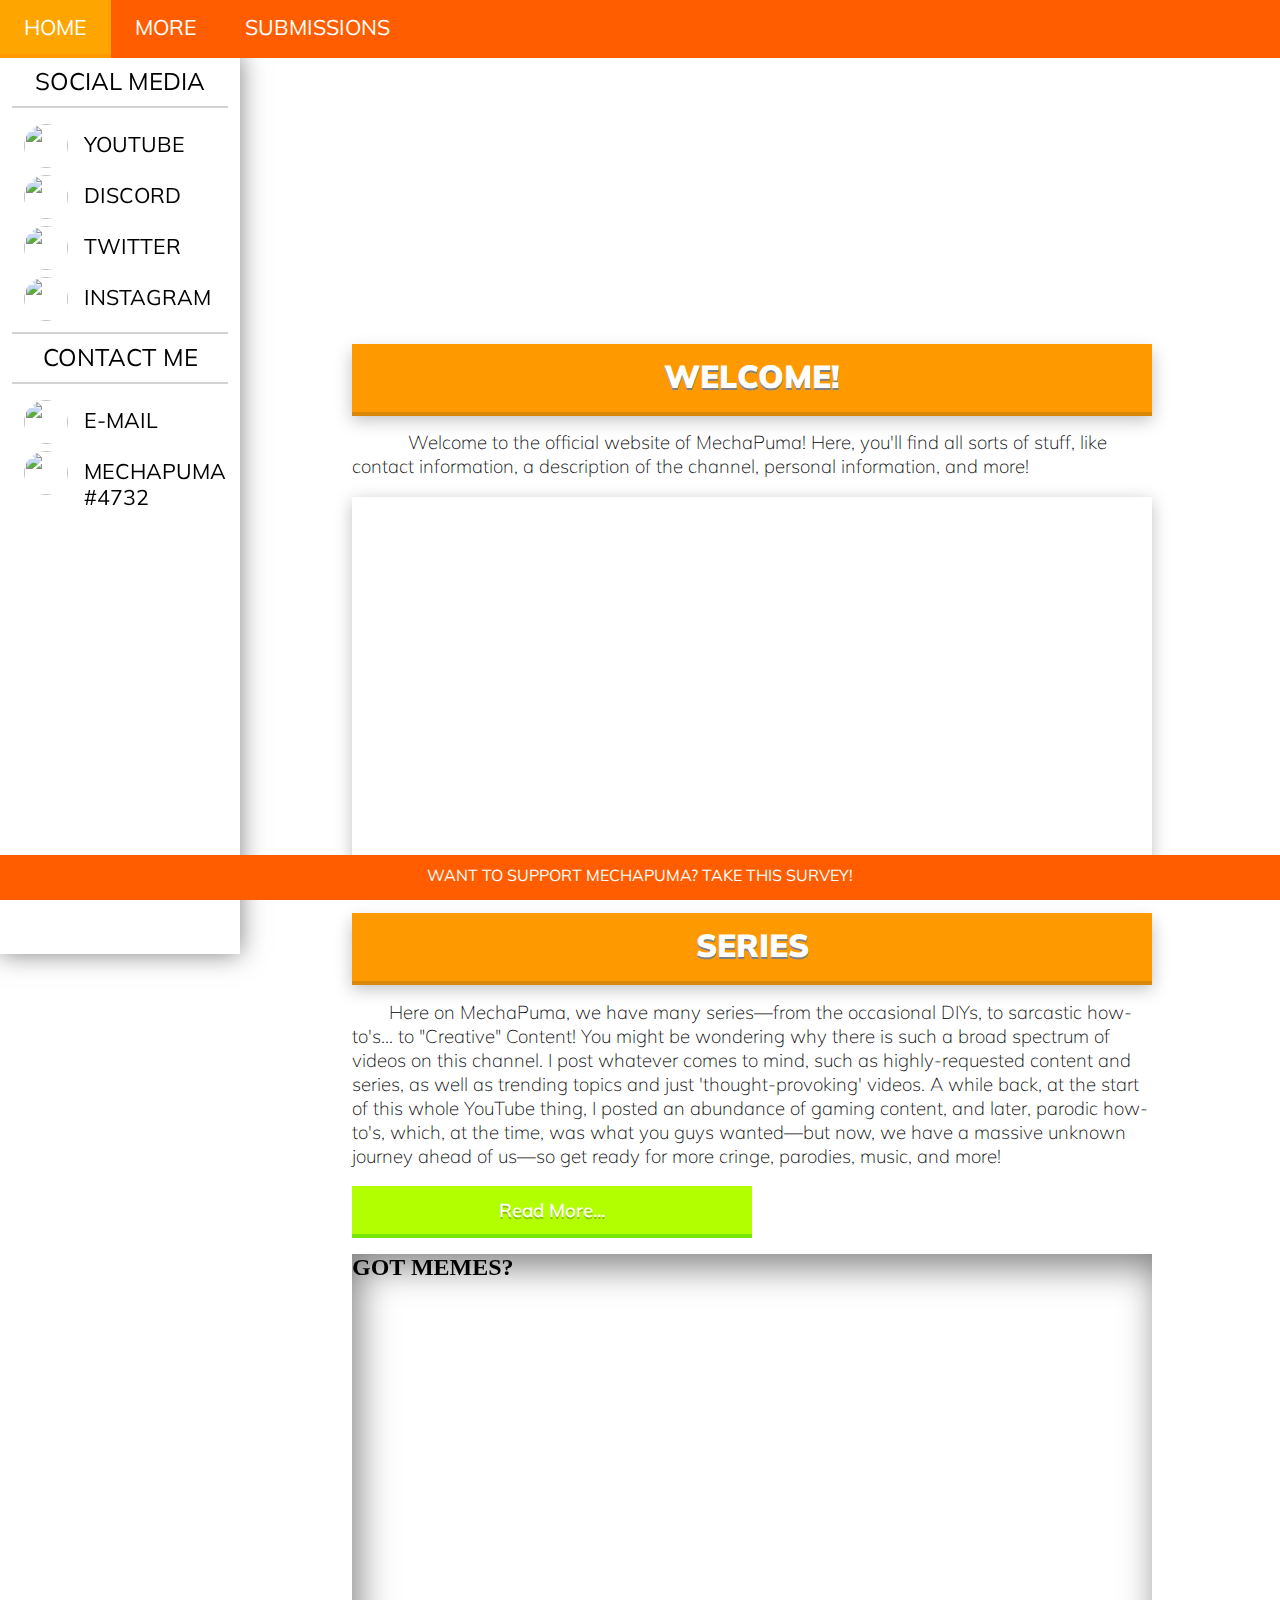
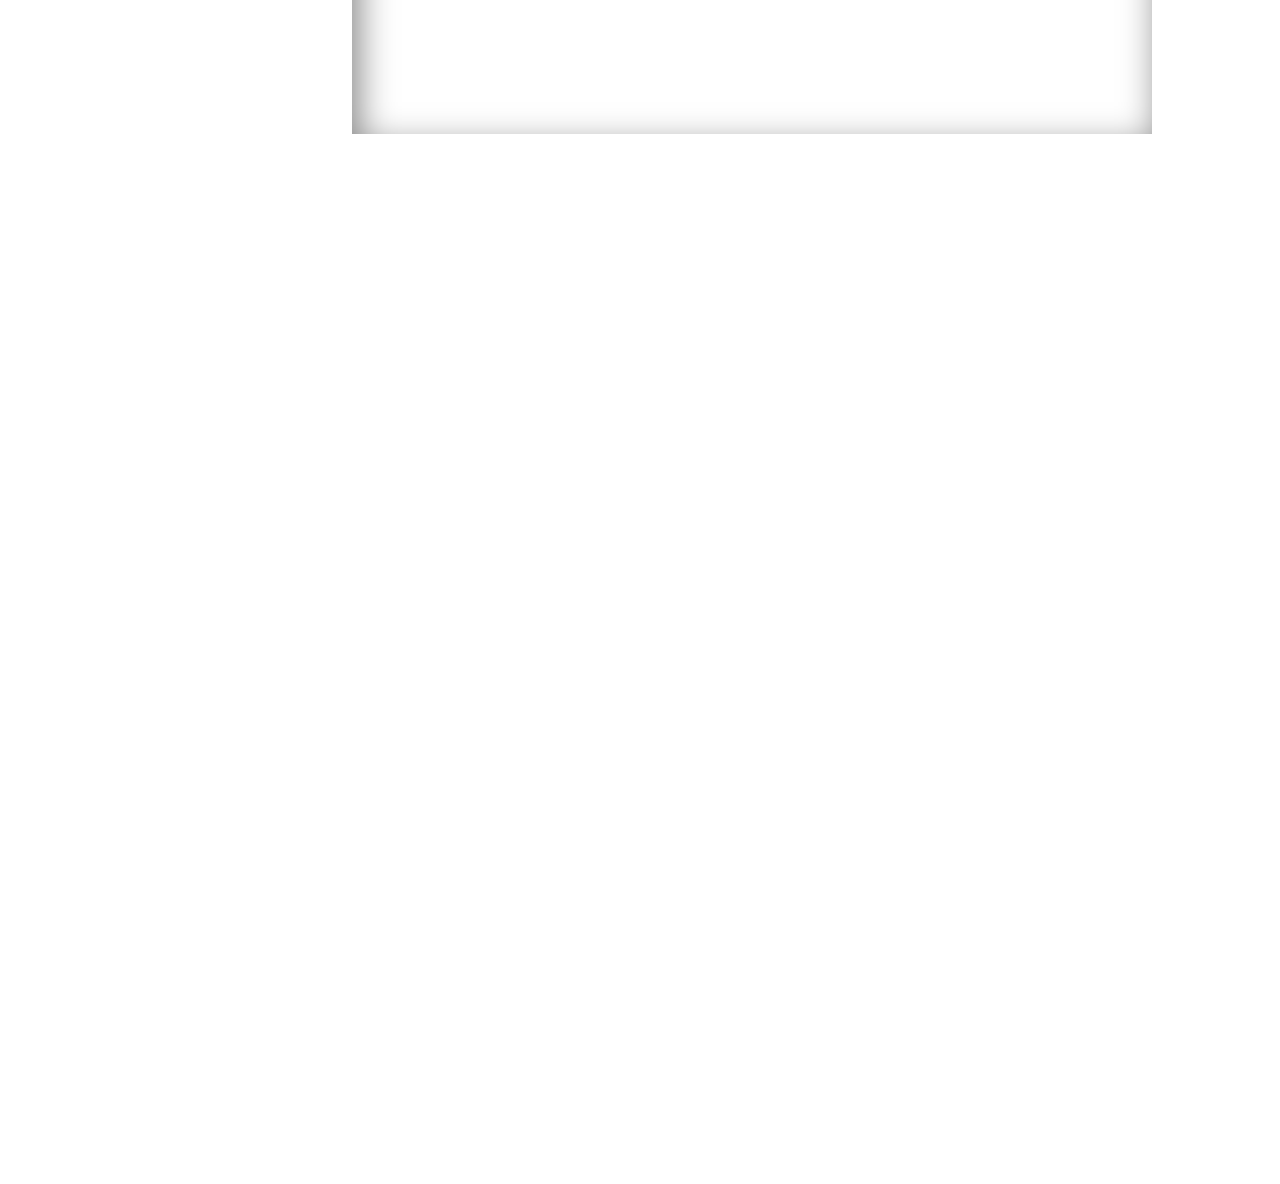
==== index.html @ 8422b4dd "Update index.html" ====
<!DOCTYPE html>
<html lang="en">
<head>
<title>MechaPuma - Welcome!</title>
    <meta charset="UTF-8">
    <meta name="description" content="I swear it's for YouTube, mom! Oh... Hey there! Welcome to the official MechaPuma website, home of an enthusiastic and spastic teenager hoping to make the world a better place by being an idiot. You most likely found this from my YouTube channel, or from my Creative Content series! No matter where you came from, welcome! I hope you enjoy your stay here on MechaPuma.">
    <meta name="keywords" content="creative content, mechapuma, meme-ify, memeify, furry cringe, brony cringe, cuphead cringe, mechapuma website, mechapuma, mechapuma cringe">
    <meta name="author" content="Steven from MechaPuma">

<link rel="shortcut icon" href="favicon.ico" type="image/x-icon">

<link rel="stylesheet" type="text/css" href="style.css">

<link href="https://fonts.googleapis.com/css?family=Roboto" rel="stylesheet">

<link href="https://fonts.googleapis.com/css?family=Helvetica" rel="stylesheet">

<link href="https://fonts.googleapis.com/css?family=Montserrat" rel="stylesheet">

<link href="https://fonts.googleapis.com/css?family=Montserrat:100,200,300,400,500,600,700,800,900" rel="stylesheet">

<link href="https://fonts.googleapis.com/css?family=Muli:200,300,400,700,800,900" rel="stylesheet">

<meta name="viewport" content="width=device-width, initial-scale=1.0">

<style>
    /* SCREEN SIZE */
    @media only screen and (min-width: 2000) {
        body {
            
        }
        .iframestyle {
            height: 35%;
            max-height: 35%;
            min-height: 35%;
        }
        p {
            font-size: 250%;
        }
        .pagetitle {
            font-size: 550%;
            height: 5%;
        }
        .menufooter {
            height: 5%;
            font-size: 200%;
        }
        h3 {
            font-size: 250%;
            margin-right: 50%;
            text-align: center;
        }
        .navbar {
            width: 100%;
            height: 7.5%;
        }
        .navbar a {
            font-size: 300%;
            padding-top: 24px;
            padding-left: 36px;
            padding-right: 36px;
        }
        .leftbar {
        }
    }
    @media only screen and (max-width: 600px) {
        .navbar, .navbar a, .navbar:hover, .navbar a:hover {display: none;}
        .pagetitle {
            font-size: 350%;
            padding-top: 14px;
            width: 100%;
            min-width: 360px;
            padding-bottom: 30px;
            margin-top: 0;
        }
        .main {
            width: 100%;
            min-width: 360px;
        }
        p {
            font-size: 150%;
        }
        .iframestyle {
            width: 100%;
            height: 35%;
            margin-bottom: 44px;
        }
        p {
            margin-right: 1em;
            margin-left: 1em;
        }
        .promotext {
            font-size: 48pt;
            padding-top: 2.5em;
            font-weight: 1000;
        }
        .promotext:hover {
            font-size: 48pt;
            padding-top: 2.5em;
            font-weight: 1000;
        }
        h3 {
            margin-right: 0;
            height: 3.25%;
            font-size: 200%;
            padding-top: 2.5%;
            padding-bottom: 2.5%;
            text-transform: uppercase;
        }
        .leftbar {
            display: none;
        }
        .menufooter {
            display: none;
        }
        .pfpimg {
            display: none;
        }
        .topbanner {
            margin-top: 0;
            width: 100%;
            min-width: 360px;
            margin-left: auto;
            background-attachment: scroll;
            background-size: 500%;
            background-attachment: fixed;
            background-clip: padding-box;
            background-position: top;
            background-repeat: no-repeat;
            background-image: url(https://image.ibb.co/kFEhVS/Mecha_Puma_Channel_Banner_Cropped.jpg) 0px -50px;
        }
    }
    
    @media only screen and (max-width: 900px) {
        .topbanner {
            margin-left: 0;
            margin-right: 0;
            width: 100%;
        }
    }
    
    @media only screen and (min-width: 900px) {
        .leftbar {
            float: left;
            width: 15%;
            min-width: 240px;
            height: 100%;
            max-height: 100%;
            position: fixed;
            background-color: white;
            box-shadow: 0px 0px 24px rgba(0,0,0,0.5);
            overflow: hidden;
            top: 0;
        }
        .iframestyle {
            width: 100%;
            height: 50%;
        }
        .topbanner {
            margin-left: 30%;
            width: 62.5%;
        }
        .main {
            margin-left: 30%;
            width: 62.5%;
        }
    }
    @media only screen and (max-width: 899.999px) {
        .pfpimg {
            display: none;
        }
    }
    @media only screen and (min-width: 1080px) {
        .main {
            margin-left: 27.5%;
        }
        .topbanner {
            margin-left: 27.5%;
        }
    }
    
</style>
<script>console.log("Hey there, guys; it's Steven frommmmm MechaPuma!")</script>
</head>

<body>
    
    <div class="navbar">
        <a href="index.html">HOME</a>
        <a href="more.html">MORE</a>
        <a href="submissions.html">SUBMISSIONS</a>
    </div>
    
    <div class="leftbar" style="top: 54px;">
        <div class="lefttitle">SOCIAL MEDIA</div>
        <a href="https://www.youtube.com/MechaPuma">
            <img src="https://image.ibb.co/iEv9Hx/You_Tube_Icon.jpg" class="pfpimgtop">
            <h2 class="pfptxt">YOUTUBE</h2>
        </a>
        <a href="https://discord.gg/dWQDquJ">
            <img src="https://image.ibb.co/dyLyAH/Discord_Icon.jpg" class="pfpimg">
            <h2 class="pfptxt">DISCORD</h2>
        </a>
        <a href="https://www.twitter.com/MechaPuma">
            <img src="https://image.ibb.co/de4Tcx/Twitter_Logo.jpg" class="pfpimg">
            <h2 class="pfptxt">TWITTER</h2>
        </a>
        <a href="https://www.instagram.com/MechaPuma">
            <img src="https://www.godik.dk/wp-content/uploads/2015/12/instagram-logo-300x300.png" class="pfpimg">
            <h2 class="pfptxt">INSTAGRAM</h2>
        </a>
        <div class="line"></div>
        <div class="lefttitle">CONTACT ME</div>
            <img src="https://image.ibb.co/kQEVjn/Mail_Icon.jpg" class="pfpimgtop">
            <a href="mailto:contact@mechapuma.com"><h2 class="pfptxt">E-MAIL</h2></a>
            <img src="https://image.ibb.co/dyLyAH/Discord_Icon.jpg" class="pfpimg">
        <h2 class="pfptxt">MECHAPUMA
            #4732</h2>
    </div>
    <div class="topbanner" style="">
    </div>
    <div class="main">
        <div class="pagetitle">WELCOME!</div>
            <p style="position: relative; color: black; z-index: 1; text-indent: 3em;">Welcome to the official website of MechaPuma! Here, you'll find all sorts of stuff, like contact information, a description of the channel, personal information, and more!</p>
            <iframe src="https://www.youtube.com/embed/ReUvaL4CeQw" class="iframestyle"></iframe>
        <div class="pagetitle">SERIES</div>
            <p style="text-indent: 2em;">Here on MechaPuma, we have many series—from the occasional DIYs, to sarcastic how-to's... to "Creative" Content! You might be wondering why there is such a broad spectrum of videos on this channel. I post whatever comes to mind, such as highly-requested content and series, as well as trending topics and just 'thought-provoking' videos. A while back, at the start of this whole YouTube thing, I posted an abundance of gaming content, and later, parodic how-to's, which, at the time, was what you guys wanted—but now, we have a massive unknown journey ahead of us—so get ready for more cringe, parodies, music, and more!</p>
            <a>
                <h3>Read More...</h3>
            </a>
        <div class="middlebanner" style="">
        <h2 class="promotext">GOT MEMES?</h2></div>
    </div>
    <footer class="menufooter">WANT TO SUPPORT MECHAPUMA? TAKE THIS SURVEY!</footer>

</body>

</html>
---- style.css ----
body {
        margin: 0px;
    }
    .pagetitle {
        transition: 1s;
        font-family: Muli, Sans-Serif;
        font-weight: 1000;
        background-color: #ff9900;
        color: white;
        font-size: 24pt;
        text-shadow: 0px 2px 0px gray;
        box-shadow: 0px 4px 0px #db870a, 0px 8px 16px rgba(0,0,0,0.25);
        display: block;
        width: 100%;
        height: 56px;
        text-align: center;
        padding-top: 12px;
        margin-left: auto;
        margin-right: auto;
        margin-top: 50px;
    }
    .pagetitle:hover {
        transition: 1s;
    }
    .navbar {
        transition: 1s;
        overflow: hidden;
        background-color: #ff5d00;
        position: fixed;
        top: 0;
        width: 100%;
        font-family: Muli, Sans-Serif;
        z-index: 5;
    }
    .navbar:hover {
        border-bottom: none;
    }

    .navbar a {
        transition: 1s;
        float: left;
        display: block;
        color: white;
        text-align: center;
        padding: 14px 24px;
        text-decoration: none;
        font-size: 16pt;
    }

    .navbar a:hover {
        background: orange;
        color: white;
        box-shadow: 0px 4px 0px #ff9900;
        margin-bottom: 4px;
        transition: 0.5s;
    }
    .topbanner {
        transition: 1s;
        width: 100%;
        height: 240px;
        position: relative;
        margin-left: auto;
        margin-right: auto;
        margin-top: 3.35em;
        background-image: url(https://image.ibb.co/kFEhVS/Mecha_Puma_Channel_Banner_Cropped.jpg);
        background-attachment: scroll;
        background-clip: padding-box;
        background-position: top center;
        background-repeat: no-repeat;
        background-size: cover;
    }
    .main {
        width: 85%;
        height: 2440px;
        background-color: transparent;
        margin-left: auto;
        margin-right: auto;
    }
    p {
        font-family: Muli, Sans-Serif;
        font-weight: 100;
        font-size: 14pt;
    }
    h3 {
        transition: 1s;
        font-family: Muli, Sans-Serif;
        font-weight: 600;
        background-color: #b2ff00;
        box-shadow: 0px 4px 0px #75e504;
        color: white;
        text-shadow: 0px 2px 0px rgba(0,0,0,0.25);
        padding: 1.5%;
        text-align: center;
        margin-right: 50%;
    }
    h3:hover {
        transition: 1s;
        box-shadow: 0px 8px 0px #75e504, 0px 8px 24px rgba(0,0,0,0.125), 0px 10px 24px rgba(360,360,360,0.5) inset;
    }
    .iframestyle {
        border: none;
        box-shadow: 0px 4px 16px rgba(0,0,0,0.25);
        display: block;
        width: 100%;
        height: 15%;
        max-width: 100%;
        max-height: 15%;
        z-index: 1;
    }
    .leftbar {
        overflow: hidden;
        margin-top: none;
        background-color: white;
        z-index: 3;
    }
    .menufooter {
        all: initial;
        display: block;
        width: 100%;
        height: 5%; 20px;
        min-height: 40px;
        overflow: hidden;
        background-color: #ff5d00;
        color: white;
        font-family: Muli, Sans-Serif;
        text-align: center;
        padding-top: 10px;
        box-sizing: border-box;
        position: fixed;
        left: 0;
        bottom: 0;
        z-index: 3;
    }
    .pfpimgtop {
        width: 44px;
        height: 44px;
        position: relative;
        border-radius: 100%;
        max-width: 44px;
        min-width: 44px;
        max-height: 44px;
        min-height: 44px;
        margin-left: 10%;
        margin-top: 7.5%;
    }
    .pfpimg {
        width: 44px;
        height: 44px;
        position: relative;
        border-radius: 100%;
        max-width: 44px;
        min-width: 44px;
        max-height: 44px;
        min-height: 44px;
        margin-left: 10%;
        margin-top: 0%;
    }
    .pfpimg:hover {
        transition: 1s;
        box-shadow: 0px 4px 4px rgba(0,0,0,0.25);
        position: static;
        border: 4px solid transparent;
        margin-left: 20px;
        margin-top: -4px;
        margin-bottom: -4px;
    }
    .pfpimgtop:hover {
        transition: 1s;
        box-shadow: 0px 4px 4px rgba(0,0,0,0.25);
        position: static;
        border: 4px solid transparent;
        margin-left: 20px;
        margin-top: 14px;
        margin-bottom: -4px;
    }
    .pfptxt {
        transition: 1s;
        font-family: Muli, Sans-Serif;
        font-weight: 400;
        position: relative;
        margin-top: -17%;
        margin-left: 35%;
        text-decoration: none;
        color: black;
        font-size: 16pt;
    }
    .pfptxt:link {
        text-decoration: none;
    }
    .pfptxt:visited {
        text-decoration: none;
    }
    .pfptxt:hover {
        transition: 1s;
        text-decoration: none;
        text-shadow: 0px 2px 4px rgba(0,0,0,0.25);
        box-shadow: -8px 0px 0px lightgray, 0px 4px 0px whitesmoke, 0px -4px 0px whitesmoke, -8px 4px 0px lightgray, -8px -4px 0px lightgray;
        background-color: whitesmoke;
        padding-left: 14px;
        margin-left: 4.4em;
    }
    .pfptxt:active {
        text-decoration: none;
    }
    .lefttitle {
        transition: 1s;
        width: 90%;
        height: 28px;
        background-color: transparent;
        margin-left: auto;
        margin-right: auto;
        text-align: center;
        font-family: Muli, Sans-Serif;
        font-size: 18pt;
        color: black;
        position: relative;
        top: 0px;
        box-shadow: 0px 2px 0px lightgray;
        padding: 12px 0px;
    }
    .lefttitle:hover {
        transition: 1s;
        width: 100%;
        box-shadow: 0px 2px 0px lightgray;
        font-size: 20pt;
        letter-spacing: 2px;
        padding-bottom: 12px;
    }
    .line {
        background-color: lightgray;
        width: 90%;
        height: 2px;
        margin-right: auto;
        margin-left: auto;
        position: relative;
        top: 4px;
    }
    a:link {
        text-decoration: none;
    }
    a:visited {
        text-decoration: none;
    }
    a:hover {
        text-decoration: none;
    }
    a:active {
        text-decoration: none;
    }
    .middlebanner {
        transition: 5s;
        width: 100%;
        height: 480px;
        background-position: center center;
        background-image: url(https://image.ibb.co/ic3kyc/youtube_pattern.png);
        background-size: cover;
        filter: blur(0px);
        margin-left: auto;
        margin-right: auto;
        background-attachment: fixed;
        box-shadow: 6px 12px 36px rgba(0,0,0,0.5) inset;
    }
    .middlebanner:hover {
        transition: 5s;
        filter: blur(0px) contrast(125%) hue-rotate(360deg);
    }
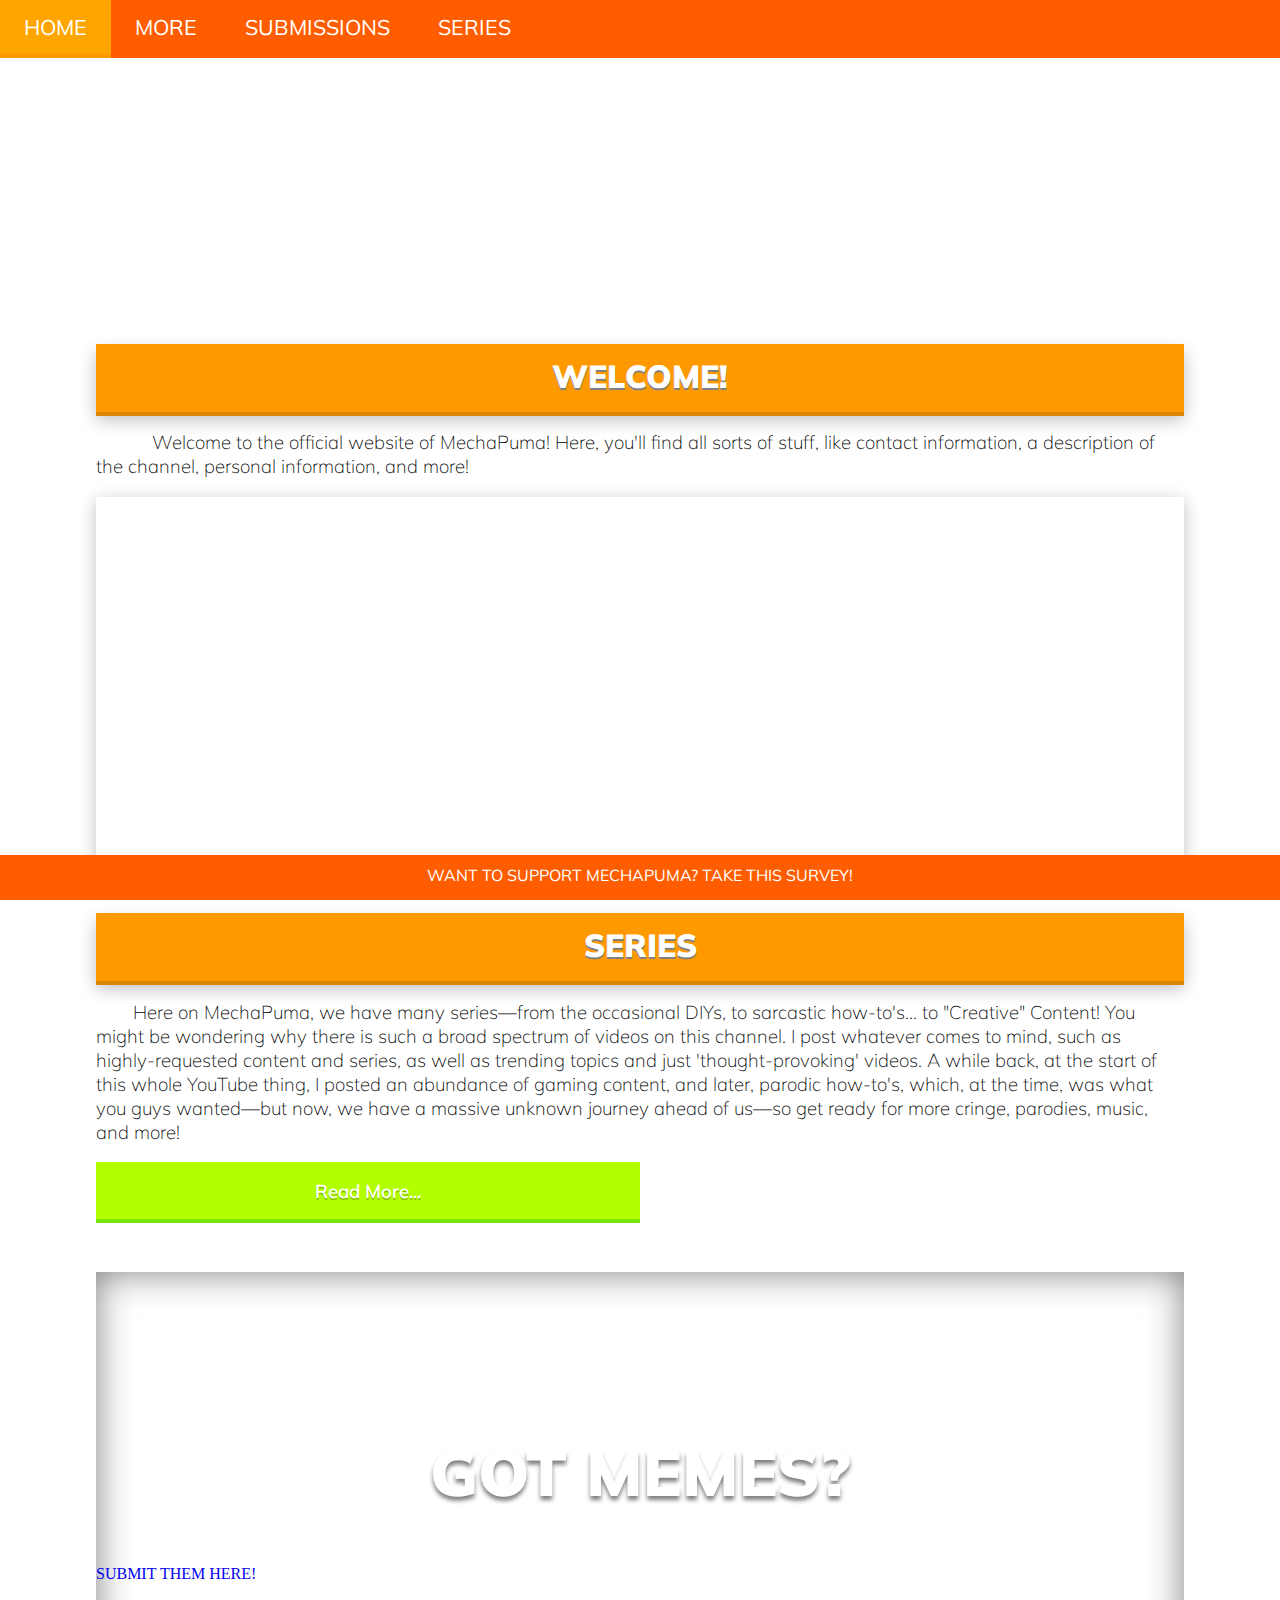
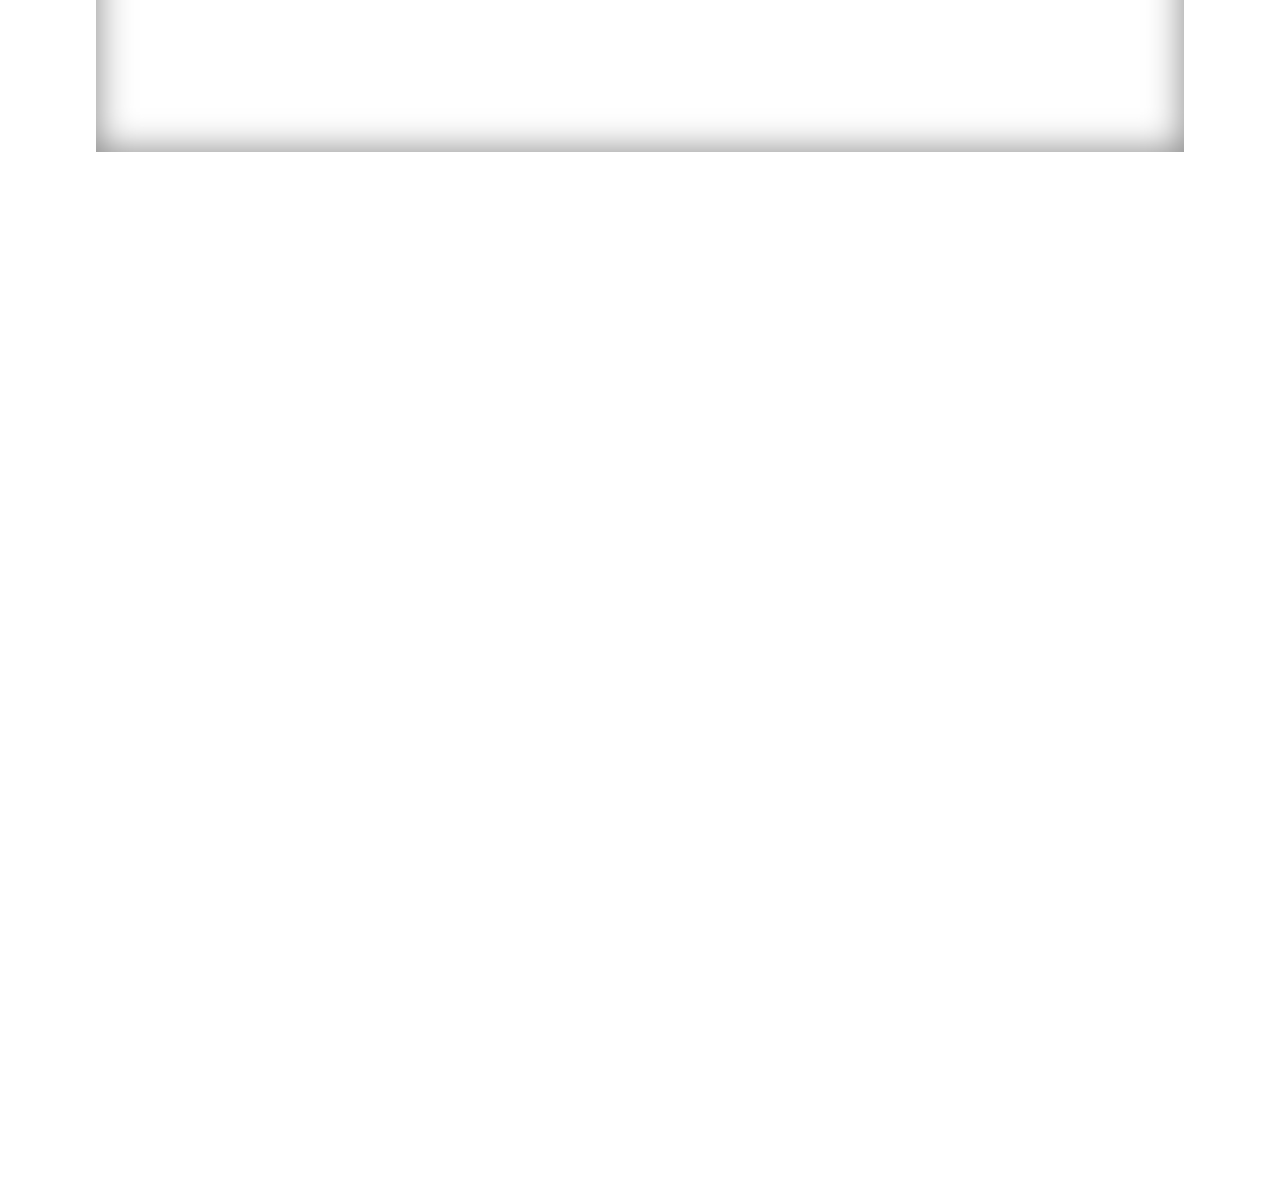
==== commit e278deb7: "Update index.html" ====
--- a/index.html
+++ b/index.html
@@ -24,171 +24,17 @@
 <meta name="viewport" content="width=device-width, initial-scale=1.0">
 
 <style>
-    /* SCREEN SIZE */
-    @media only screen and (min-width: 2000) {
-        body {
-            
-        }
-        .iframestyle {
-            height: 35%;
-            max-height: 35%;
-            min-height: 35%;
-        }
-        p {
-            font-size: 250%;
-        }
-        .pagetitle {
-            font-size: 550%;
-            height: 5%;
-        }
-        .menufooter {
-            height: 5%;
-            font-size: 200%;
-        }
-        h3 {
-            font-size: 250%;
-            margin-right: 50%;
-            text-align: center;
-        }
-        .navbar {
-            width: 100%;
-            height: 7.5%;
-        }
-        .navbar a {
-            font-size: 300%;
-            padding-top: 24px;
-            padding-left: 36px;
-            padding-right: 36px;
-        }
-        .leftbar {
-        }
-    }
-    @media only screen and (max-width: 600px) {
-        .navbar, .navbar a, .navbar:hover, .navbar a:hover {display: none;}
-        .pagetitle {
-            font-size: 350%;
-            padding-top: 14px;
-            width: 100%;
-            min-width: 360px;
-            padding-bottom: 30px;
-            margin-top: 0;
-        }
-        .main {
-            width: 100%;
-            min-width: 360px;
-        }
-        p {
-            font-size: 150%;
-        }
-        .iframestyle {
-            width: 100%;
-            height: 35%;
-            margin-bottom: 44px;
-        }
-        p {
-            margin-right: 1em;
-            margin-left: 1em;
-        }
-        .promotext {
-            font-size: 48pt;
-            padding-top: 2.5em;
-            font-weight: 1000;
-        }
-        .promotext:hover {
-            font-size: 48pt;
-            padding-top: 2.5em;
-            font-weight: 1000;
-        }
-        h3 {
-            margin-right: 0;
-            height: 3.25%;
-            font-size: 200%;
-            padding-top: 2.5%;
-            padding-bottom: 2.5%;
-            text-transform: uppercase;
-        }
-        .leftbar {
-            display: none;
-        }
-        .menufooter {
-            display: none;
-        }
-        .pfpimg {
-            display: none;
-        }
-        .topbanner {
-            margin-top: 0;
-            width: 100%;
-            min-width: 360px;
-            margin-left: auto;
-            background-attachment: scroll;
-            background-size: 500%;
-            background-attachment: fixed;
-            background-clip: padding-box;
-            background-position: top;
-            background-repeat: no-repeat;
-            background-image: url(https://image.ibb.co/kFEhVS/Mecha_Puma_Channel_Banner_Cropped.jpg) 0px -50px;
-        }
-    }
-    
-    @media only screen and (max-width: 900px) {
-        .topbanner {
-            margin-left: 0;
-            margin-right: 0;
-            width: 100%;
-        }
-    }
-    
-    @media only screen and (min-width: 900px) {
-        .leftbar {
-            float: left;
-            width: 15%;
-            min-width: 240px;
-            height: 100%;
-            max-height: 100%;
-            position: fixed;
-            background-color: white;
-            box-shadow: 0px 0px 24px rgba(0,0,0,0.5);
-            overflow: hidden;
-            top: 0;
-        }
-        .iframestyle {
-            width: 100%;
-            height: 50%;
-        }
-        .topbanner {
-            margin-left: 30%;
-            width: 62.5%;
-        }
-        .main {
-            margin-left: 30%;
-            width: 62.5%;
-        }
-    }
-    @media only screen and (max-width: 899.999px) {
-        .pfpimg {
-            display: none;
-        }
-    }
-    @media only screen and (min-width: 1080px) {
-        .main {
-            margin-left: 27.5%;
-        }
-        .topbanner {
-            margin-left: 27.5%;
-        }
-    }
-    
 </style>
+
 <script>console.log("Hey there, guys; it's Steven frommmmm MechaPuma!")</script>
 </head>
 
 <body>
-    
     <div class="navbar">
         <a href="index.html">HOME</a>
         <a href="more.html">MORE</a>
         <a href="submissions.html">SUBMISSIONS</a>
+        <a href="series.html">SERIES</a>
     </div>
     
     <div class="leftbar" style="top: 54px;">
@@ -211,7 +57,7 @@
         </a>
         <div class="line"></div>
         <div class="lefttitle">CONTACT ME</div>
-            <img src="https://image.ibb.co/kQEVjn/Mail_Icon.jpg" class="pfpimgtop">
+            <a href="mailto:contact@mechapuma.com"><img src="https://image.ibb.co/kQEVjn/Mail_Icon.jpg"    class="pfpimgtop"></a>
             <a href="mailto:contact@mechapuma.com"><h2 class="pfptxt">E-MAIL</h2></a>
             <img src="https://image.ibb.co/dyLyAH/Discord_Icon.jpg" class="pfpimg">
         <h2 class="pfptxt">MECHAPUMA
@@ -226,12 +72,18 @@
         <div class="pagetitle">SERIES</div>
             <p style="text-indent: 2em;">Here on MechaPuma, we have many series—from the occasional DIYs, to sarcastic how-to's... to "Creative" Content! You might be wondering why there is such a broad spectrum of videos on this channel. I post whatever comes to mind, such as highly-requested content and series, as well as trending topics and just 'thought-provoking' videos. A while back, at the start of this whole YouTube thing, I posted an abundance of gaming content, and later, parodic how-to's, which, at the time, was what you guys wanted—but now, we have a massive unknown journey ahead of us—so get ready for more cringe, parodies, music, and more!</p>
             <a>
-                <h3>Read More...</h3>
+                <a href="series.html"><h3>Read More...</h3></a>
             </a>
         <div class="middlebanner" style="">
-        <h2 class="promotext">GOT MEMES?</h2></div>
+        <h2 class="promotext">GOT MEMES?</h2>
+            <a href="https://discord.gg/7DSYeGB"><div class="mbbutton">SUBMIT THEM HERE!</div></a>
+        </div>
     </div>
-    <footer class="menufooter">WANT TO SUPPORT MECHAPUMA? TAKE THIS SURVEY!</footer>
+    <a href="form.html">
+        <footer class="menufooter">WANT TO SUPPORT MECHAPUMA? TAKE THIS SURVEY!
+        <div class="menuexpand"></div>
+        </footer>
+    </a>
 
 </body>
 
--- a/style.css
+++ b/style.css
@@ -81,6 +81,30 @@
         font-weight: 100;
         font-size: 14pt;
     }
+    .promotext {
+        transition: 1s;
+        font-family: Muli, Sans-Serif;
+        font-size: 48pt;
+        font-weight: 1000;
+        text-align: center;
+        color: white;
+        text-shadow: 0px 4px 4px rgba(0,0,0,0.5);
+        padding-top: 2.5em;
+        margin-left: auto;
+        margin-right: auto;
+    }
+    .promotext:hover {
+        transition: 1s;
+        font-family: Muli, Sans-Serif;
+        font-size: 48pt;
+        font-weight: 1000;
+        text-align: center;
+        color: rgba(360,360,360,0.75);
+        text-shadow: 0px 8px 16px rgba(0,0,0,0.5);
+        padding-top: 2.5em;
+        margin-left: auto;
+        margin-right: auto;
+    }
     h3 {
         transition: 1s;
         font-family: Muli, Sans-Serif;
@@ -117,7 +141,7 @@
         all: initial;
         display: block;
         width: 100%;
-        height: 5%; 20px;
+        height: 5%;
         min-height: 40px;
         overflow: hidden;
         background-color: #ff5d00;
@@ -254,13 +278,15 @@
         background-position: center center;
         background-image: url(https://image.ibb.co/ic3kyc/youtube_pattern.png);
         background-size: cover;
-        filter: blur(0px);
+        filter: none;
         margin-left: auto;
         margin-right: auto;
         background-attachment: fixed;
-        box-shadow: 6px 12px 36px rgba(0,0,0,0.5) inset;
+        box-shadow: 0px 0px 36px rgba(0,0,0,0.5) inset;
     }
     .middlebanner:hover {
         transition: 5s;
-        filter: blur(0px) contrast(125%) hue-rotate(360deg);
-    }
+        filter: blur(0px) hue-rotate(360deg);
+        box-shadow: inset 0px 720px 36px rgba(0,0,0,0.25), inset 0px -720px 36px rgba(0,0,0,0.25);
+        background-attachment: fixed;
+    }
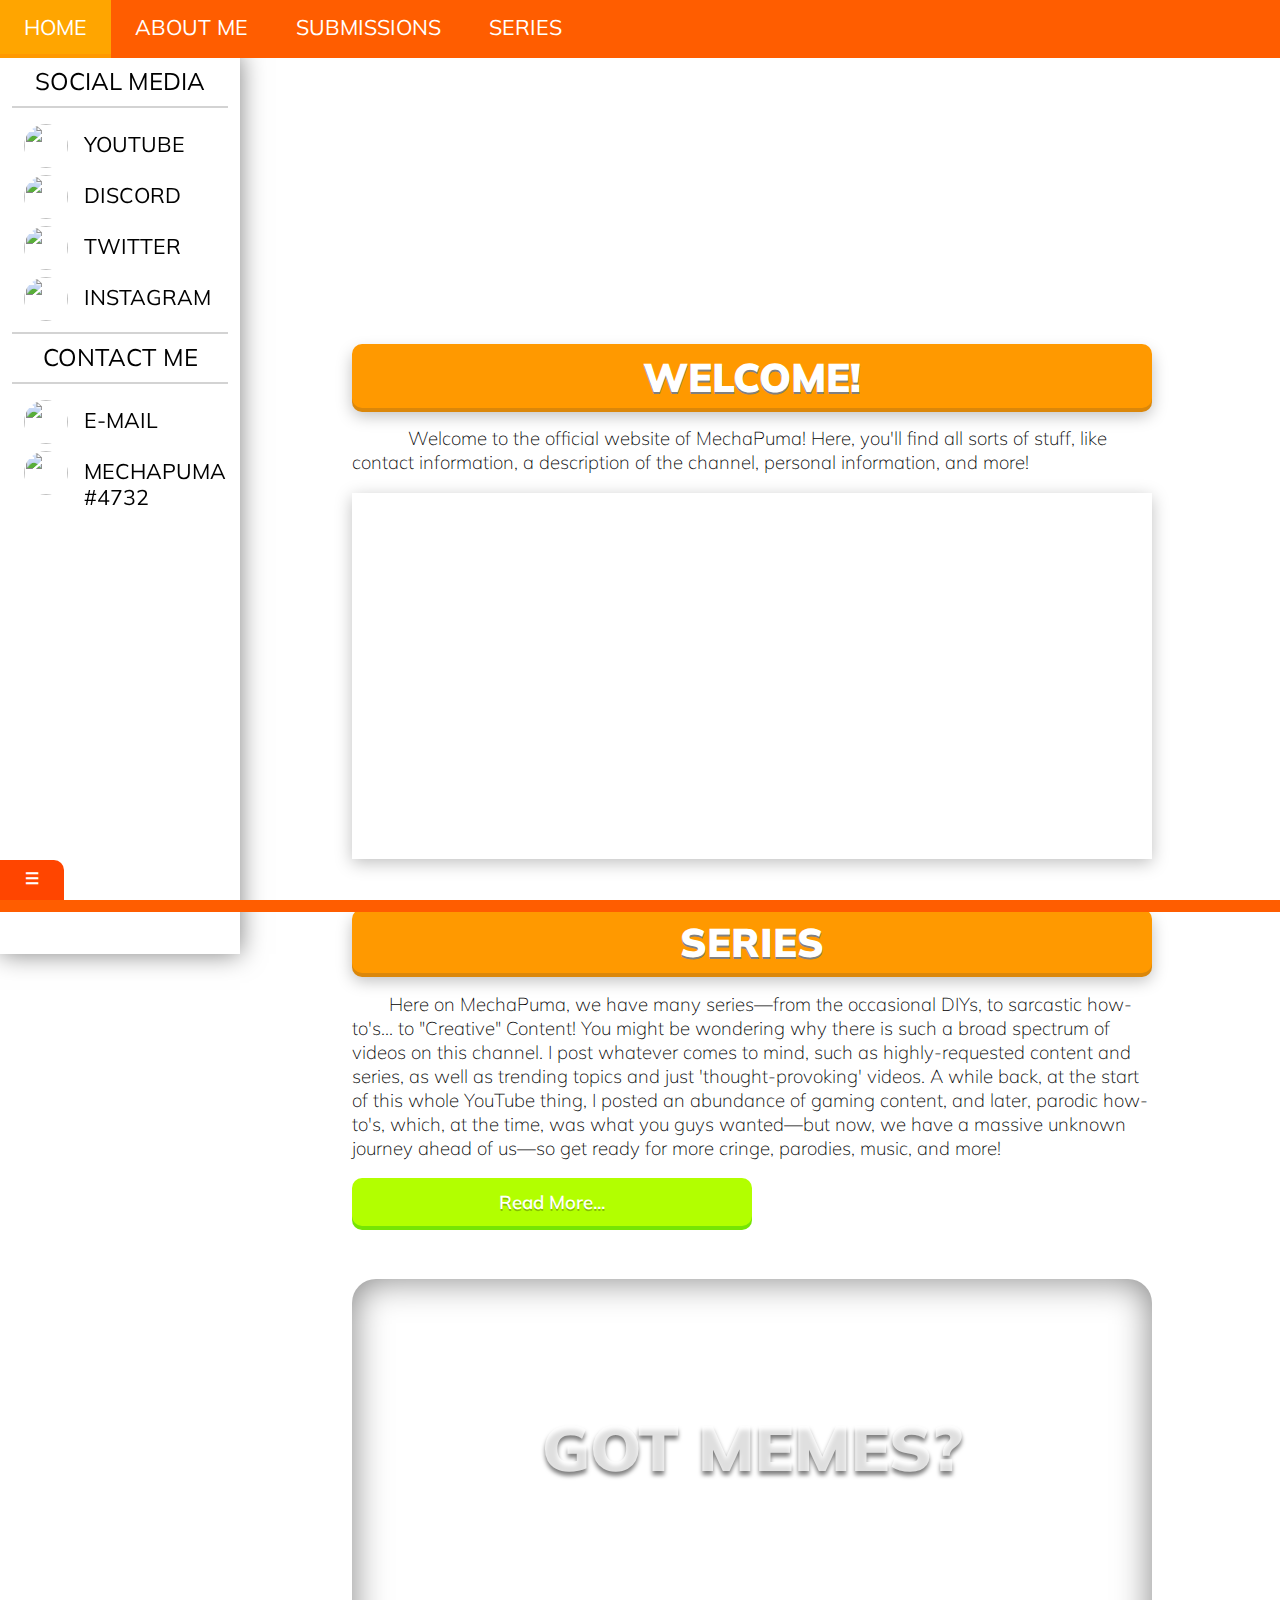
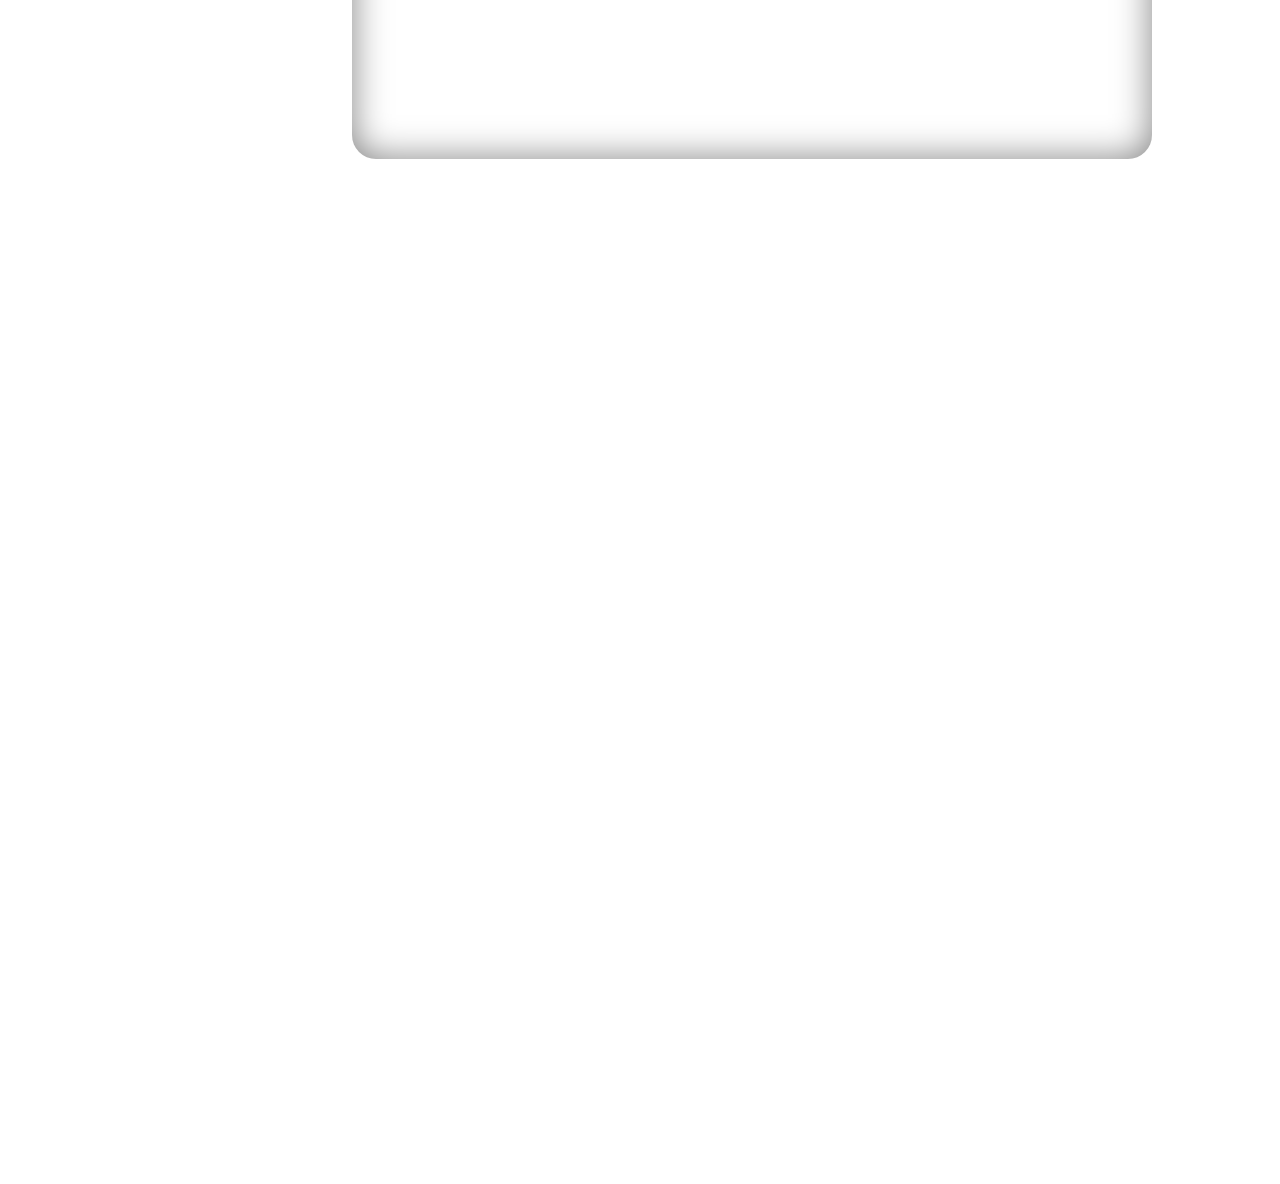
==== commit 482ccc34: "Update index.html" ====
--- a/index.html
+++ b/index.html
@@ -1,7 +1,7 @@
 <!DOCTYPE html>
 <html lang="en">
 <head>
-<title>MechaPuma - Welcome!</title>
+<title>Welcome! - MechaPuma</title>
     <meta charset="UTF-8">
     <meta name="description" content="I swear it's for YouTube, mom! Oh... Hey there! Welcome to the official MechaPuma website, home of an enthusiastic and spastic teenager hoping to make the world a better place by being an idiot. You most likely found this from my YouTube channel, or from my Creative Content series! No matter where you came from, welcome! I hope you enjoy your stay here on MechaPuma.">
     <meta name="keywords" content="creative content, mechapuma, meme-ify, memeify, furry cringe, brony cringe, cuphead cringe, mechapuma website, mechapuma, mechapuma cringe">
@@ -32,11 +32,14 @@
 <body>
     <div class="navbar">
         <a href="index.html">HOME</a>
-        <a href="more.html">MORE</a>
+        <a href="more.html">ABOUT ME</a>
         <a href="submissions.html">SUBMISSIONS</a>
         <a href="series.html">SERIES</a>
     </div>
-    
+    <a href="index.html"><div class="navbutton">HOME</div></a>
+    <a href="more.html"><div class="navbutton">ABOUT ME</div></a>
+    <a href=""><div class="navbutton">SUBMISSIONS</div></a>
+    <a href="series.html"><div class="navbutton">SERIES</div></a>
     <div class="leftbar" style="top: 54px;">
         <div class="lefttitle">SOCIAL MEDIA</div>
         <a href="https://www.youtube.com/MechaPuma">
--- a/style.css
+++ b/style.css
@@ -7,20 +7,83 @@
         font-weight: 1000;
         background-color: #ff9900;
         color: white;
-        font-size: 24pt;
+        font-size: 30pt;
         text-shadow: 0px 2px 0px gray;
         box-shadow: 0px 4px 0px #db870a, 0px 8px 16px rgba(0,0,0,0.25);
         display: block;
         width: 100%;
         height: 56px;
         text-align: center;
-        padding-top: 12px;
+        padding-top: 8px;
         margin-left: auto;
         margin-right: auto;
         margin-top: 50px;
+        border-radius: 10px;
     }
     .pagetitle:hover {
         transition: 1s;
+        box-shadow: 0px 8px 0px #db870a, 0px 16px 16px rgba(0,0,0,0.25);
+    }
+    .pagetitle1 {
+        transition: 0s;
+        font-family: Muli, Sans-Serif;
+        font-weight: 1000;
+        background-color: #ff9900;
+        color: white;
+        font-size: 30pt;
+        text-shadow: 0px 2px 0px gray;
+        box-shadow: 0px 4px 0px #db870a, 0px 8px 16px rgba(0,0,0,0.25);
+        display: block;
+        width: 100%;
+        height: 56px;
+        text-align: center;
+        padding-top: 8px;
+        margin-left: auto;
+        margin-right: auto;
+        margin-top: 50px;
+    }
+    .pagetitle2 {
+        transition: 0s;
+        font-family: Muli, Sans-Serif;
+        font-weight: 700;
+        background-color: #ff9900;
+        color: white;
+        font-size: 18pt;
+        text-shadow: 0px 1px 0px gray;
+        box-shadow: 0px 4px 0px #db870a, 0px 8px 16px rgba(0,0,0,0.25);
+        width: 100%;
+        display: block;
+        text-align: center;
+        padding-top: 8px;
+        padding-bottom: 8px;
+        margin-top: 1em;
+        border-radius: 10px;
+    }
+    .pagetitle3 {
+        transition: 0s;
+        font-family: Muli, Sans-Serif;
+        font-weight: 700;
+        background-color: #ffe500;
+        color: white;
+        font-size: 18pt;
+        text-shadow: 0px 1px 0px gray;
+        box-shadow: 0px 4px 0px #ffd400, 0px 8px 16px rgba(0,0,0,0.25);
+        width: 45%;
+        display: block;
+        text-align: center;
+        padding-top: 4px;
+        padding-bottom: 4px;
+        margin-left: auto;
+        border-radius: 10px;
+    }
+    .backbutton {
+        width: 36px;
+        height: 36px;
+        border-radius: 36px;
+        display: block;
+        
+        font-family: Muli, Sans-Serif;
+        color: white;
     }
     .navbar {
         transition: 1s;
@@ -53,6 +116,38 @@
         box-shadow: 0px 4px 0px #ff9900;
         margin-bottom: 4px;
         transition: 0.5s;
+    }
+    .navbar2 {
+        transition: 1s;
+        overflow: hidden;
+        background-color: whitesmoke;
+        color: white;
+        position: relative;
+        top: 16px;
+        width: 100%;
+        font-family: Muli, Sans-Serif;
+        text-decoration: none;
+        z-index: 1;
+    }
+    .navbar2 a {
+        transition: 1s;
+        float: left;
+        display: block;
+        color: black;
+        text-align: center;
+        padding: 14px 14px;
+        text-decoration: none;
+        font-size: 16pt;
+        overflow: hidden;
+    }
+    .navbar2:hover {
+        transition: 1s;
+    }
+    .navbar2 a:hover {
+        transition: 1s;
+        background-color: lightgray;
+        color: white;
+        box-shadow: 0px -64px 0px rgba(0,0,0,0.5) inset;
     }
     .topbanner {
         transition: 1s;
@@ -69,6 +164,21 @@
         background-repeat: no-repeat;
         background-size: cover;
     }
+    .aboutmebanner {
+        transition: 1s;
+        width; 100%;
+        height: 480px;
+        position: relative;
+        margin-left: auto;
+        margin-right: auto;
+        margin-top: 4em;
+        background-image: url(https://image.ibb.co/jO2W8y/[base64].jpg);
+        background-attachment: fixed;
+        background-clip: padding-box;
+        background-position: center center;
+        background-repeat: no-repeat;
+        background-size: cover;
+    }
     .main {
         width: 85%;
         height: 2440px;
@@ -76,6 +186,25 @@
         margin-left: auto;
         margin-right: auto;
     }
+    .main2 {
+        width: 85%;
+        height: 720px;
+        min-height: 720px;
+        max-height: 720px;
+        background-color: transparent;
+        margin-left: auto;
+        margin-right: auto;
+    }
+    .main3 {
+        width: 85%;
+        height: auto;
+        padding-top: 1em;
+        padding-bottom: 1em;
+        background-color: transparent;
+        margin-left: auto;
+        margin-right: auto;
+        min-height: 360px;
+    }
     p {
         font-family: Muli, Sans-Serif;
         font-weight: 100;
@@ -87,9 +216,9 @@
         font-size: 48pt;
         font-weight: 1000;
         text-align: center;
-        color: white;
-        text-shadow: 0px 4px 4px rgba(0,0,0,0.5);
-        padding-top: 2.5em;
+        color: rgba(360,360,360,0.75);
+        text-shadow: 0px 2px 0px rgba(360,360,360,0), 0px 4px 4px rgba(0,0,0,0.5);
+        padding-top: 2em;
         margin-left: auto;
         margin-right: auto;
     }
@@ -99,9 +228,9 @@
         font-size: 48pt;
         font-weight: 1000;
         text-align: center;
-        color: rgba(360,360,360,0.75);
-        text-shadow: 0px 8px 16px rgba(0,0,0,0.5);
-        padding-top: 2.5em;
+        color: rgba(360,360,360,1);
+        text-shadow: 0px 4px 0px rgba(360,360,360,0.5), 0px 8px 16px rgba(0,0,0,0.5);
+        padding-top: 2em;
         margin-left: auto;
         margin-right: auto;
     }
@@ -110,18 +239,23 @@
         font-family: Muli, Sans-Serif;
         font-weight: 600;
         background-color: #b2ff00;
+        border-radius: 10px;
         box-shadow: 0px 4px 0px #75e504;
         color: white;
         text-shadow: 0px 2px 0px rgba(0,0,0,0.25);
         padding: 1.5%;
         text-align: center;
         margin-right: 50%;
+        
     }
     h3:hover {
-        transition: 1s;
+        transition: 2.5s;
         box-shadow: 0px 8px 0px #75e504, 0px 8px 24px rgba(0,0,0,0.125), 0px 10px 24px rgba(360,360,360,0.5) inset;
+        text-shadow: 0px 2px 0px rgba(0,0,0,0.25), 0px 4px 0px rgba(0,0,0,0.25);
+        border-radius: 100px;
     }
     .iframestyle {
+        transition: 2.5s;
         border: none;
         box-shadow: 0px 4px 16px rgba(0,0,0,0.25);
         display: block;
@@ -130,6 +264,34 @@
         max-width: 100%;
         max-height: 15%;
         z-index: 1;
+    }
+    .iframestyle:hover {
+        transition: 2.5s;
+        box-shadow: 0px 4px 0px rgba(0,0,0,1), 0px 16px 32px rgba(0,0,0,0.25);
+    }
+    .iframestyle2 {
+        transition: 2.5s;
+        border: none;
+        box-shadow: 0px 4px 16px rgba(0,0,0,0.25);
+        display: block;
+        width: 100%;
+        height: 50%;
+        max-width: 100%;
+        max-height: 75%;
+        z-index: 1;
+    }
+    .iframestyle2:hover {
+        transition: 2.5s;
+        box-shadow: 0px 4px 0px rgba(0,0,0,1), 0px 16px 32px rgba(0,0,0,0.25);
+    }
+    .moreframe {
+        transition: 1s;
+        position: relative;
+        top: -2em;
+        width: 100%;
+        height: 480px;
+        border: none;
+        overflow: visible;
     }
     .leftbar {
         overflow: hidden;
@@ -138,7 +300,25 @@
         z-index: 3;
     }
     .menufooter {
-        all: initial;
+        transition: 1s;
+        display: block;
+        width: 100%;
+        height: 0%;
+        min-height: 12px;
+        overflow: hidden;
+        background-color: #ff5d00;
+        color: transparent;
+        font-family: Muli, Sans-Serif;
+        text-align: center;
+        padding-top: 10px;
+        box-sizing: border-box;
+        position: fixed;
+        left: 0;
+        bottom: -12px;
+        z-index: 3;
+    }
+    .menufooter:hover {
+        transition: 1s;
         display: block;
         width: 100%;
         height: 5%;
@@ -154,6 +334,59 @@
         left: 0;
         bottom: 0;
         z-index: 3;
+    }
+    .menusidebar {
+        transition: 1s;
+        display: block;
+        width: 15%;
+        height: 10%;
+        min-height: 40px;
+        max-height: 144px;
+        min-width: 64px;
+        max-width: 144px;
+        overflow: hidden;
+        background-color: #ff5d00;
+        color: white;
+        font-family: Muli, Sans-Serif;
+        text-align: center;
+        padding-top: 10px;
+        box-sizing: border-box;
+        position: fixed;
+        left: 0px;
+        bottom: 0px;
+        z-index: 3;
+    }
+
+    /* EXPAND MENU BUTTON */
+
+    .menuexpand {
+        transition: 1s;
+        display: block;
+        position: fixed;
+        background-color: orangered;
+        width: 2em;
+        height: 2em;
+        margin-left: auto;
+        bottom: 0;
+        border-top-right-radius: 10px;
+        z-index: 4;
+        
+        font-family: Muli, Sans-Serif;
+        color: white;
+        text-align: center;
+        font-weight: 1000;
+        padding-top: .5em;
+        padding-left: 1em;
+        padding-right: 1em;
+    }
+    .menuexpand:after {
+        content: '\2630';
+    }
+    .menuexpand:hover {
+        transition: 1s;
+        background-color: transparent;
+        color: transparent;
+        bottom: -12px;
     }
     .pfpimgtop {
         width: 44px;
@@ -283,10 +516,289 @@
         margin-right: auto;
         background-attachment: fixed;
         box-shadow: 0px 0px 36px rgba(0,0,0,0.5) inset;
+        border-radius: 24px;
     }
     .middlebanner:hover {
         transition: 5s;
         filter: blur(0px) hue-rotate(360deg);
-        box-shadow: inset 0px 720px 36px rgba(0,0,0,0.25), inset 0px -720px 36px rgba(0,0,0,0.25);
+        box-shadow: inset 0px 720px 36px rgba(0,0,0,0.25);
         background-attachment: fixed;
     }
+    .mbbutton {
+        transition: 2.5s;
+        background-color: transparent;
+        border-radius: 24px;
+        border: 4px solid rgba(360,360,360,0.75);
+        margin-right: auto;
+        margin-left: auto;
+        width: 60%;
+        height: 10%;
+        font-family: Muli, Sans-Serif;
+        font-weight: 800;
+        font-size: 18pt;
+        color: rgba(360,360,360,0.75);
+        text-align: center;
+        padding-top: 2.5%;
+        margin-top: -24px;
+        box-shadow: 0px 12px 18px rgba(0,0,0,0);
+    }
+    .mbbutton:hover {
+        transition: 2.5s;
+        background-color: rgba(0,0,0,0.5);
+        border-radius: 24px;
+        border: 4px solid rgba(360,360,360,1);
+        margin-right: auto;
+        margin-left: auto;
+        width: 75%;
+        height: 10%;
+        font-family: Muli, Sans-Serif;
+        font-weight: 800;
+        font-size: 18pt;
+        color: rgba(360,360,360,1);
+        text-align: center;
+        padding-top: 2.5%;
+        margin-top: -24px;
+        box-shadow: 0px 12px 48px rgba(0,0,0,0.5);
+    }
+    .messageoverlay {
+        background-color: rgba(0,0,0,0.75);
+        color: white;
+        font-family: Muli, Sans-Serif;
+        text-align: center;
+        width: 85%;
+        height: 85%;
+        border-radius: 10px;
+        box-shadow: 0px 8px 0px rgba(0,0,0,0.5);
+    }
+
+    /* SCREEN SIZE */
+    @media only screen and (min-width: 2000) {
+        body {
+            
+        }
+        .iframestyle {
+            height: 35%;
+            max-height: 35%;
+            min-height: 35%;
+        }
+        p {
+            font-size: 250%;
+        }
+        .pagetitle {
+            font-size: 550%;
+            height: 5%;
+        }
+        .menufooter {
+            height: 5%;
+            font-size: 200%;
+        }
+        h3 {
+            font-size: 250%;
+            margin-right: 50%;
+            text-align: center;
+        }
+        .navbar {
+            width: 100%;
+            height: 7.5%;
+        }
+        .navbar a {
+            font-size: 300%;
+            padding-top: 24px;
+            padding-left: 36px;
+            padding-right: 36px;
+        }
+        .leftbar {
+        }
+    }
+    @media only screen and (min-width: 600px) {
+        .navbutton {
+            width: 0;
+            height: 0;
+            display: hidden;
+        }
+    }
+    @media only screen and (max-width: 600px) {
+        .navbar, .navbar a, .navbar:hover, .navbar a:hover {display: none;}
+        body {
+            width: screen;
+        }
+        .navbutton {
+            transition: 0s;
+            width: screen;
+            padding: 12px 14px;
+            font-size: 30pt;
+            background-color: #ff5d00;
+            color: white;
+            font-family: Muli, Sans-Serif;
+            text-align: center;
+        }
+        .navbutton:hover {
+            transition: 1s;
+            background-color: orangered;
+            border-left: 48px solid rgba(0,0,0,0.25);
+        }
+        .pagetitle {
+            font-size: 350%;
+            padding-top: 14px;
+            width: 100%;
+            min-width: 360px;
+            padding-bottom: 30px;
+            margin-top: 0;
+            border-radius: 0px;
+        }
+        .pagetitle2 {
+            font-size: 250%;
+            padding-top: 14px;
+            padding-bottom: 14px;
+            width: 100%;
+            border-radius: 0px;
+        }
+        .pagetitle3 {
+            font-size: 250%;
+            padding-top: 14px;
+            padding-bottom: 14px;
+            border-radius: 0px;
+        }
+        .main {
+            width: 100%;
+            min-width: 360px;
+        }
+        .main2 {
+            width: 100%;
+        }
+        .main3 {
+            width: 100%;
+        }
+        .aboutmebanner {
+            width: 100%;
+            margin-top: -1em;
+        }
+        p {
+            font-size: 150%;
+        }
+        .iframestyle {
+            width: 100%;
+            height: 35%;
+            margin-bottom: 44px;
+        }
+        .iframestyle2 {
+            width: 100%;
+            height: 40%;
+        }
+        .moreframe {
+            margin-top: -2em;
+        }
+        .accordionpanel {
+            transition: 1s;
+            min-height: 860px;
+            height: 860px;
+            padding-left: 0;
+            padding-right: 0;
+        }
+        p {
+            margin-right: 1em;
+            margin-left: 1em;
+        }
+        .promotext {
+            transition: 1s;
+            font-size: 60pt;
+            padding-top: 1em;
+            font-weight: 1000;
+            letter-spacing: -1pt;
+            line-height: .85em;
+        }
+        .promotext:hover {
+            transition: 5s;
+            font-size: 60pt;
+            padding-top: 1em;
+            font-weight: 1000;
+        }
+        .mbbutton {
+            width: 90%;
+            height: 15%;
+            font-size: 24pt;
+        }
+        .mbbutton:hover {
+            width: 90%;
+            height: 15%;
+            font-size: 24pt;
+        }
+        h3 {
+            margin-right: 0;
+            height: 3.25%;
+            font-size: 200%;
+            padding-top: 2.5%;
+            padding-bottom: 2.5%;
+            text-transform: uppercase;
+        }
+        .leftbar {
+            display: none;
+        }
+        .menufooter {
+            display: none;
+        }
+        .pfpimg {
+            display: none;
+        }
+        .topbanner {
+            margin-top: 0;
+            width: 100%;
+            height: 360px;
+            margin-left: auto;
+            background-attachment: scroll;
+            background-size: cover;
+            background-attachment: scroll;
+            background-clip: padding-box;
+            background-position: -1440px;
+            background-repeat: no-repeat;
+            background-image: url(https://image.ibb.co/kFEhVS/Mecha_Puma_Channel_Banner_Cropped.jpg) 0px -50px;
+        }
+    }
+    
+    @media only screen and (max-width: 900px) {
+        .topbanner {
+            margin-left: 0;
+            margin-right: 0;
+            width: 100%;
+        }
+    }
+    
+    @media only screen and (min-width: 900px) {
+        .leftbar {
+            float: left;
+            width: 15%;
+            min-width: 240px;
+            height: 100%;
+            max-height: 100%;
+            position: fixed;
+            background-color: white;
+            box-shadow: 0px 0px 24px rgba(0,0,0,0.5);
+            overflow: hidden;
+            top: 0;
+        }
+        .iframestyle {
+            width: 100%;
+            height: 50%;
+        }
+        .topbanner {
+            margin-left: 30%;
+            width: 62.5%;
+        }
+        .main {
+            margin-left: 30%;
+            width: 62.5%;
+        }
+    }
+    @media only screen and (max-width: 899.999px) {
+        .pfpimg {
+            display: none;
+        }
+    }
+    @media only screen and (min-width: 1080px) {
+        .main {
+            margin-left: 27.5%;
+        }
+        .topbanner {
+            margin-left: 27.5%;
+        }
+    }
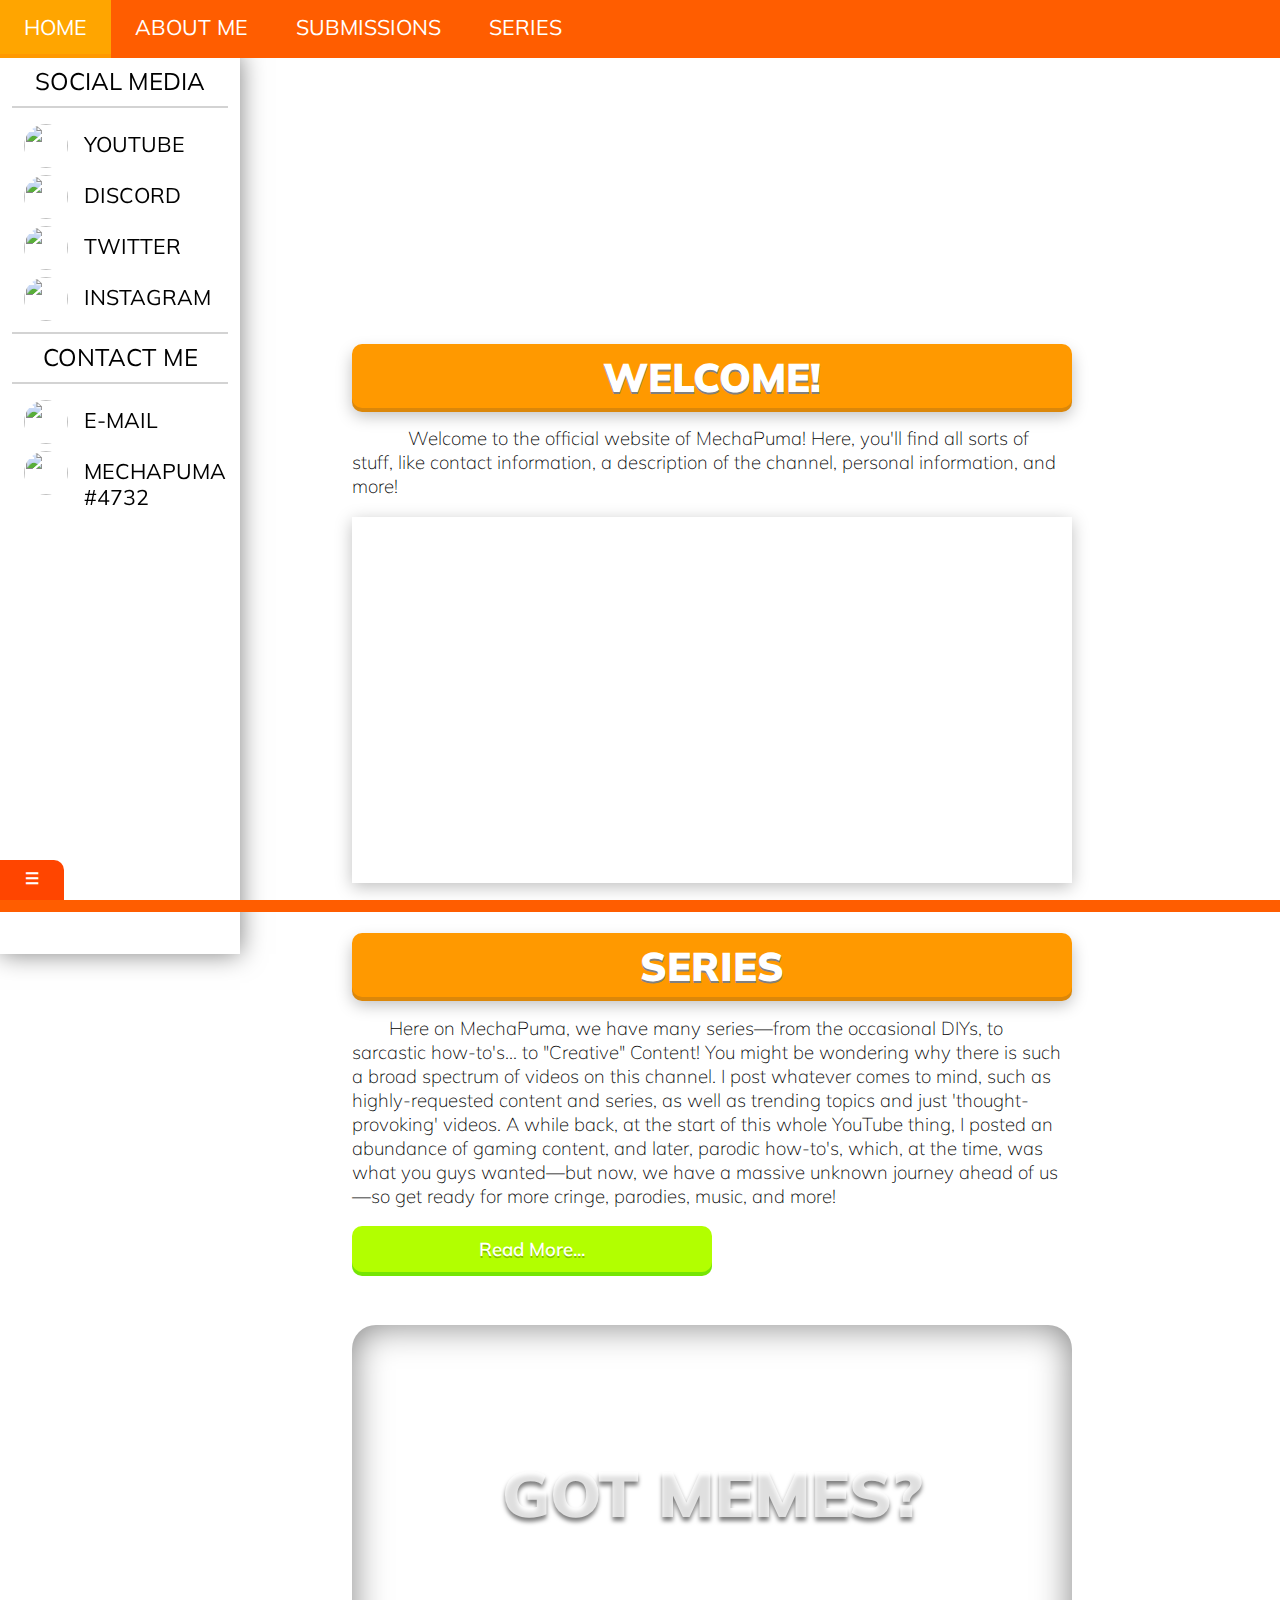
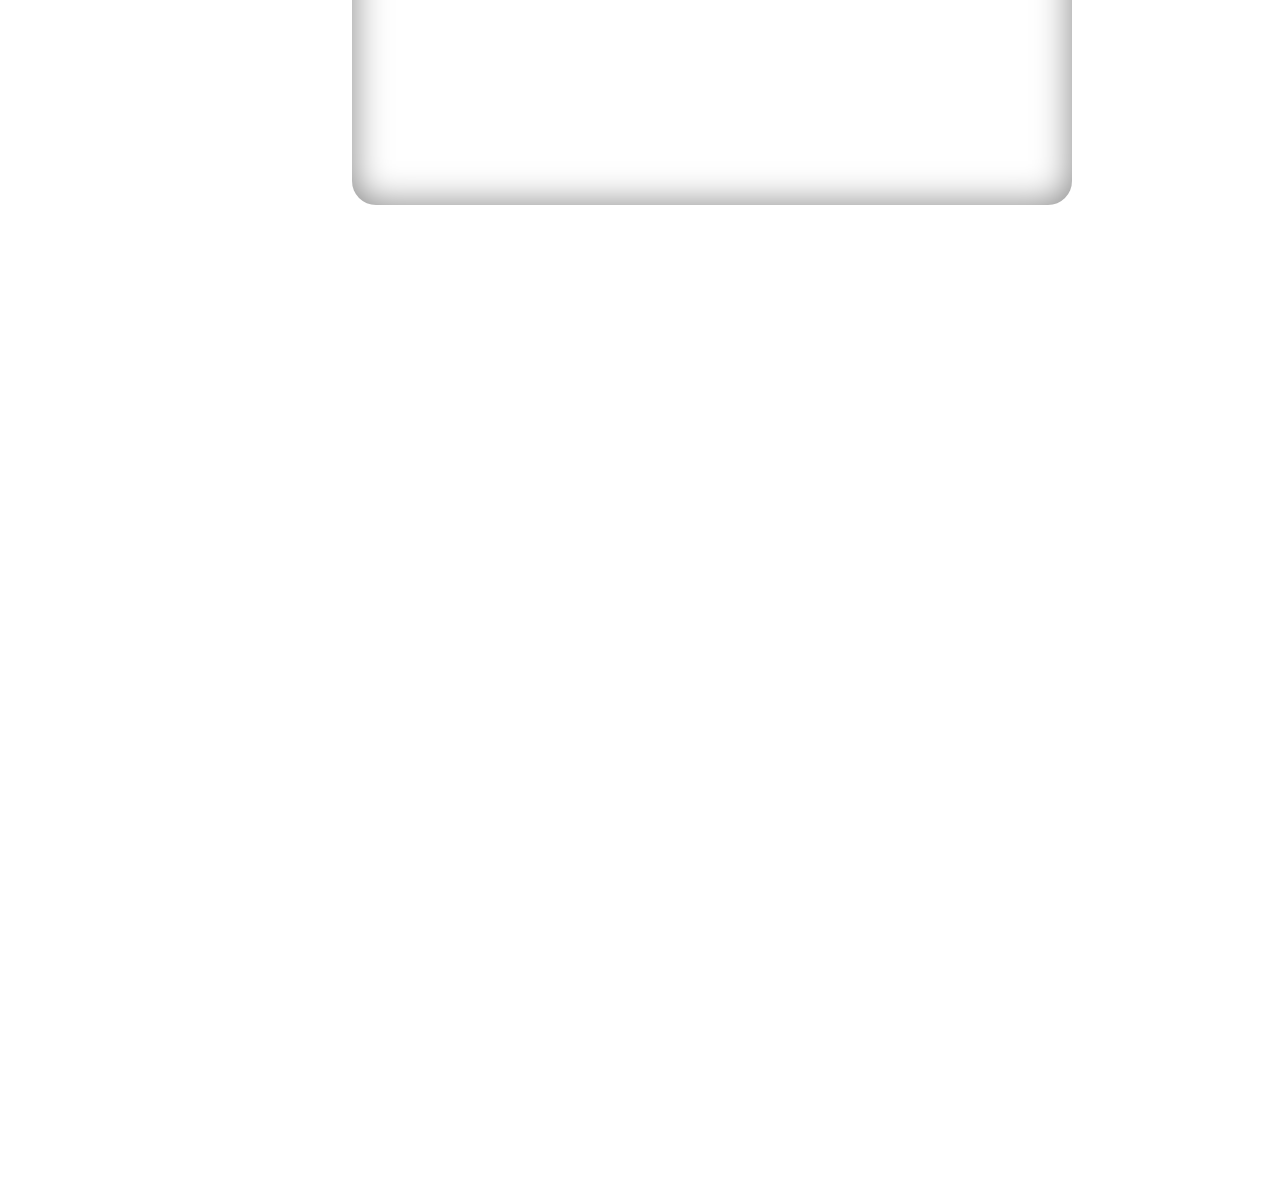
==== commit a891a3a5: "Update index.html" ====
--- a/index.html
+++ b/index.html
@@ -38,7 +38,7 @@
     </div>
     <a href="index.html"><div class="navbutton">HOME</div></a>
     <a href="more.html"><div class="navbutton">ABOUT ME</div></a>
-    <a href=""><div class="navbutton">SUBMISSIONS</div></a>
+    <a href="submissions.html"><div class="navbutton">SUBMISSIONS</div></a>
     <a href="series.html"><div class="navbutton">SERIES</div></a>
     <div class="leftbar" style="top: 54px;">
         <div class="lefttitle">SOCIAL MEDIA</div>
--- a/style.css
+++ b/style.css
@@ -182,6 +182,7 @@
     .main {
         width: 85%;
         height: 2440px;
+        max-width: 720px;
         background-color: transparent;
         margin-left: auto;
         margin-right: auto;
@@ -189,8 +190,6 @@
     .main2 {
         width: 85%;
         height: 720px;
-        min-height: 720px;
-        max-height: 720px;
         background-color: transparent;
         margin-left: auto;
         margin-right: auto;
@@ -665,6 +664,7 @@
         }
         .main2 {
             width: 100%;
+            height: 100%;
         }
         .main3 {
             width: 100%;
@@ -701,34 +701,44 @@
         }
         .promotext {
             transition: 1s;
-            font-size: 60pt;
-            padding-top: 1em;
+            font-size: 80pt;
+            padding-top: .5em;
             font-weight: 1000;
             letter-spacing: -1pt;
             line-height: .85em;
         }
         .promotext:hover {
             transition: 5s;
-            font-size: 60pt;
-            padding-top: 1em;
+            font-size: 80pt;
+            padding-top: .5em;
             font-weight: 1000;
         }
         .mbbutton {
+            margin-top: -1em;
             width: 90%;
-            height: 15%;
-            font-size: 24pt;
+            height: 25%;
+            font-size: 36pt;
         }
         .mbbutton:hover {
+            margin-top: -1em;
             width: 90%;
-            height: 15%;
-            font-size: 24pt;
+            height: 25%;
+            font-size: 36pt;
         }
         h3 {
             margin-right: 0;
             height: 3.25%;
-            font-size: 200%;
-            padding-top: 2.5%;
-            padding-bottom: 2.5%;
+            font-size: 250%;
+            padding-top: 4%;
+            padding-bottom: 0;
+            text-transform: uppercase;
+        }
+        h3:hover {
+            margin-right: 0;
+            height: 3.25%;
+            font-size: 250%;
+            padding-top: 4%;
+            padding-bottom: 0;
             text-transform: uppercase;
         }
         .leftbar {
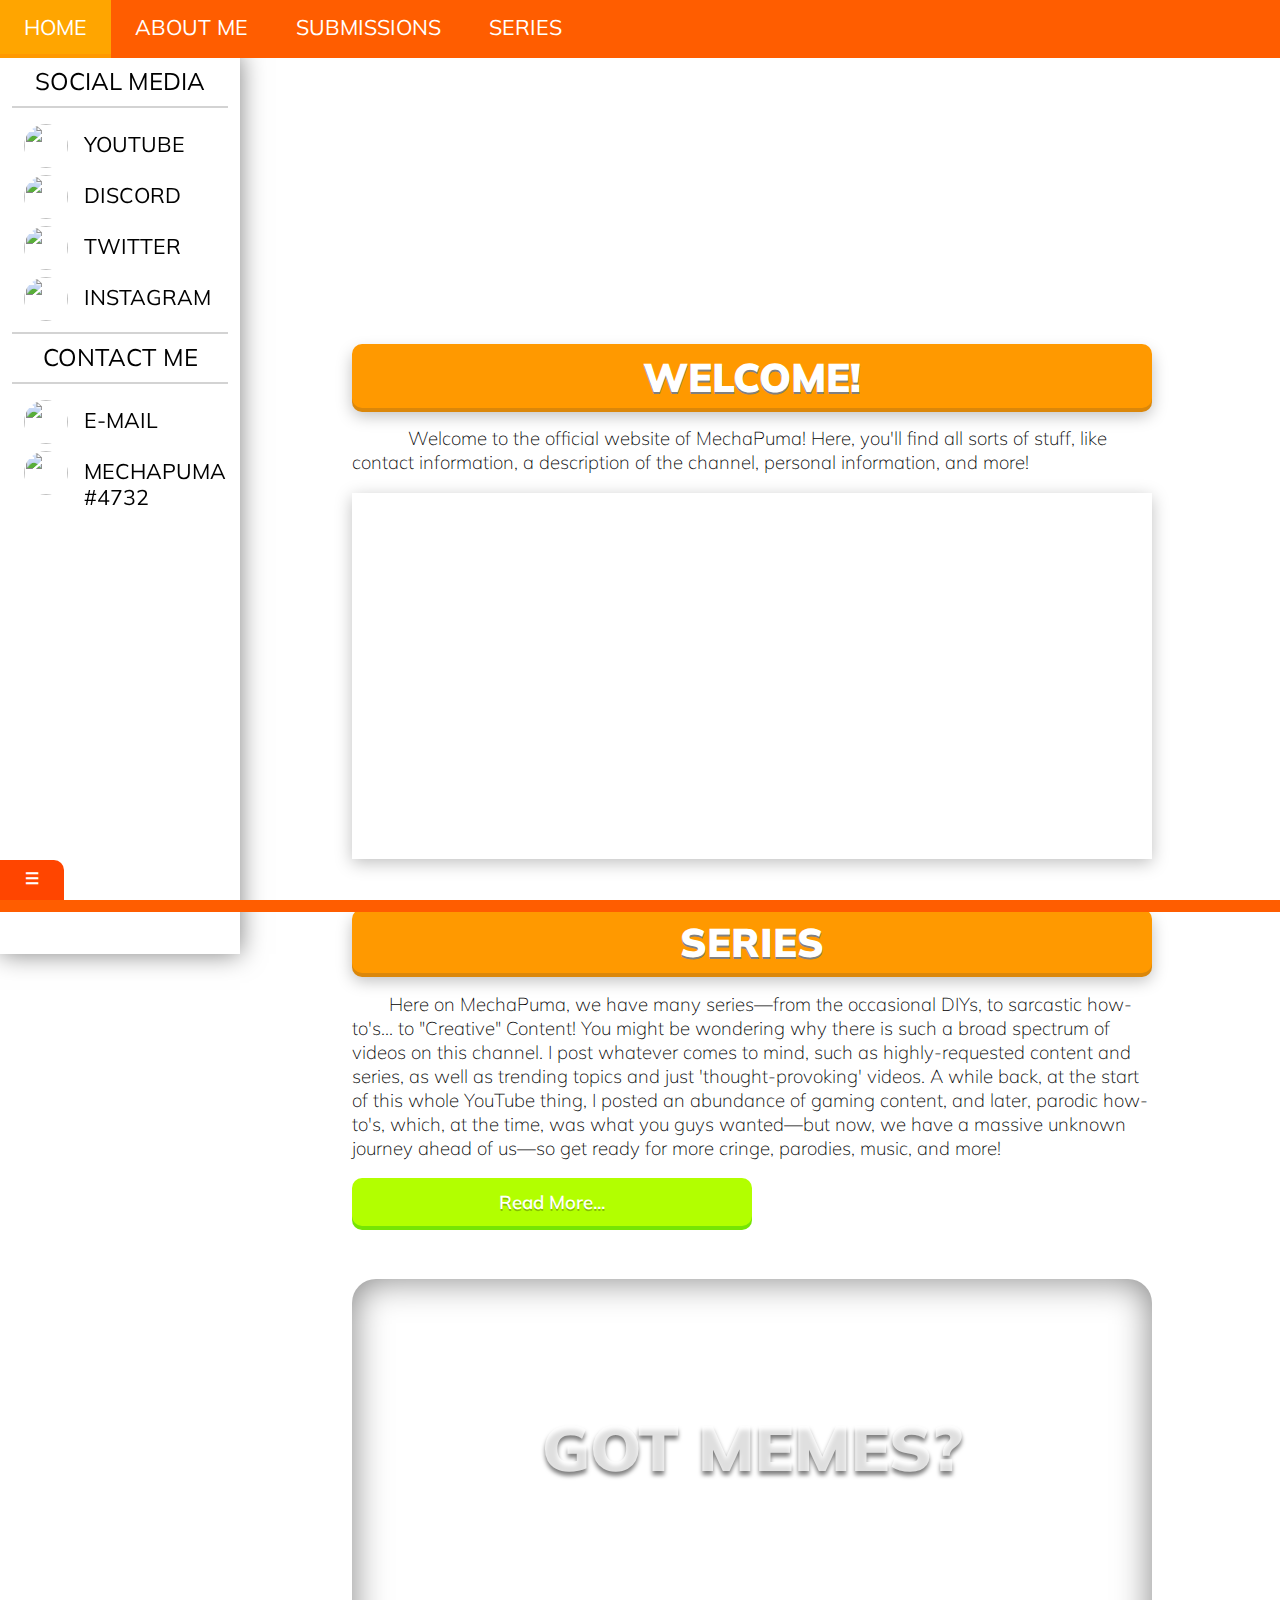
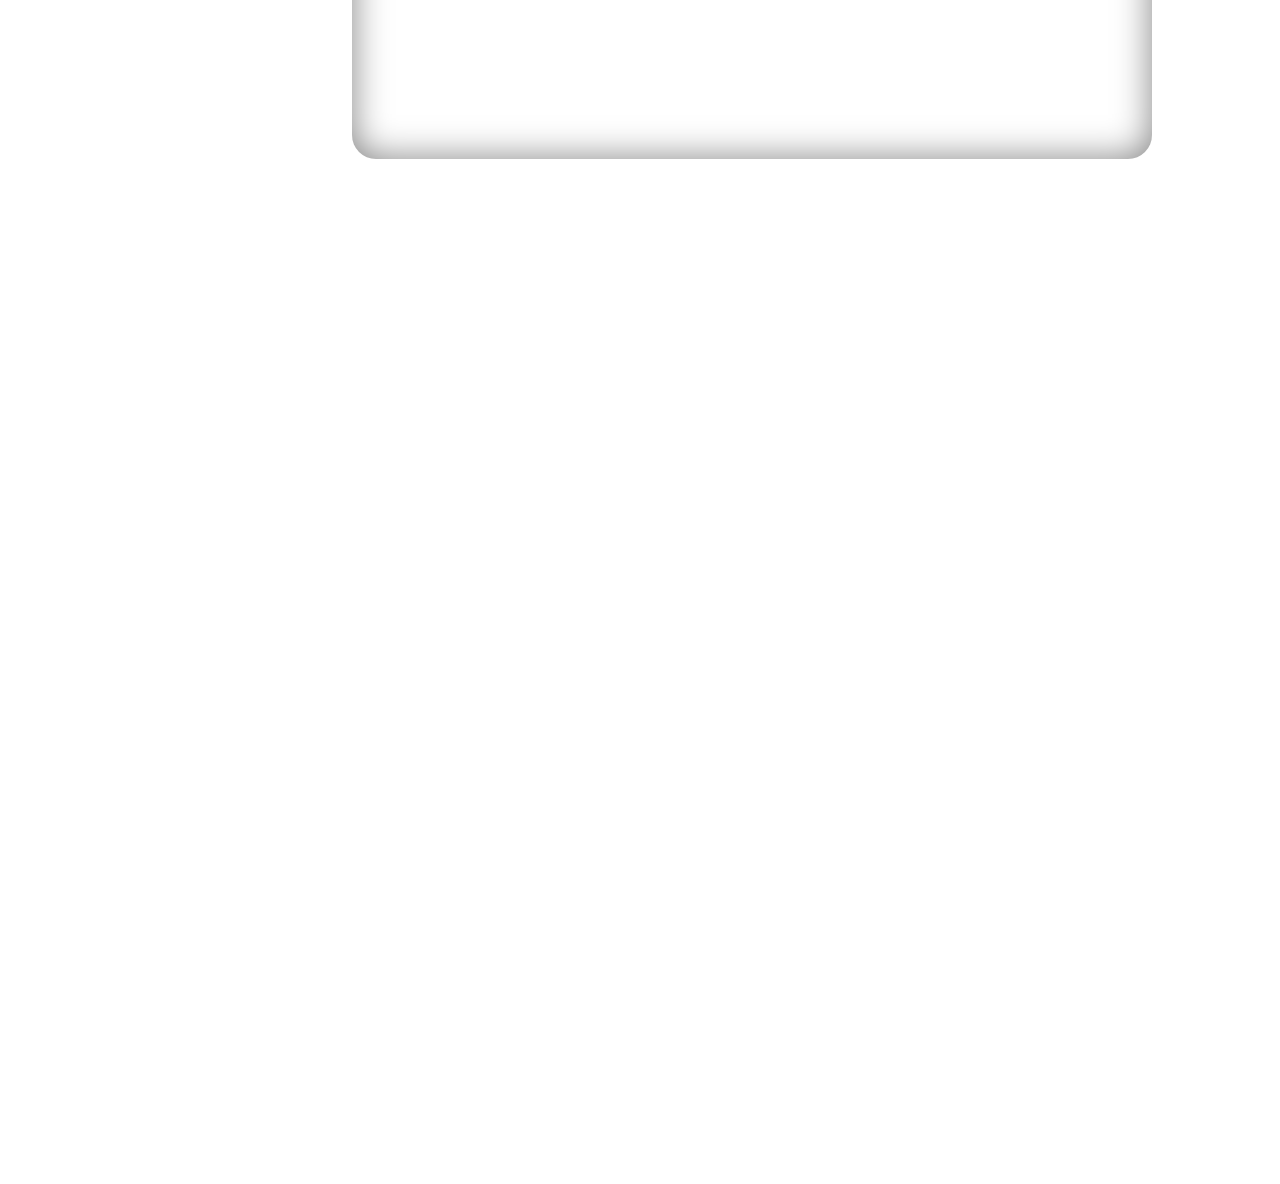
==== commit 0a7bafa6: "Update index.html" ====
--- a/index.html
+++ b/index.html
@@ -46,7 +46,7 @@
             <img src="https://image.ibb.co/iEv9Hx/You_Tube_Icon.jpg" class="pfpimgtop">
             <h2 class="pfptxt">YOUTUBE</h2>
         </a>
-        <a href="https://discord.gg/dWQDquJ">
+        <a href="https://discord.gg/S4bVttS">
             <img src="https://image.ibb.co/dyLyAH/Discord_Icon.jpg" class="pfpimg">
             <h2 class="pfptxt">DISCORD</h2>
         </a>
--- a/style.css
+++ b/style.css
@@ -179,10 +179,36 @@
         background-repeat: no-repeat;
         background-size: cover;
     }
+    .aboutmecontainer {
+        color: transparent;
+        background-color: transparent;
+        margin-left: 0;
+    }
+    .aboutmetitle {
+        font-family: Muli, Sans-Serif;
+        color: white;
+        text-shadow: 0px 4px 0px rgba(0,0,0,0.25);
+        text-align: right;
+        font-size: 90pt;
+        font-weight: 1000;
+        padding-top: 1em;
+        position: relative;
+        line-height: .85em;
+        margin-right: 5%;
+    }
+    .aboutmetext {
+        font-family: Muli, Sans-Serif;
+        color: white;
+        text-shadow: 0px 2px 0px rgba(0,0,0,0.25);
+        text-align: left;
+        padding-left: 12px;
+        padding-right: 12px;
+        font-size: 16pt;
+        font-weight: 300;
+    }
     .main {
         width: 85%;
         height: 2440px;
-        max-width: 720px;
         background-color: transparent;
         margin-left: auto;
         margin-right: auto;
@@ -190,6 +216,7 @@
     .main2 {
         width: 85%;
         height: 720px;
+        max-width: 1080px;
         background-color: transparent;
         margin-left: auto;
         margin-right: auto;
@@ -672,6 +699,39 @@
         .aboutmebanner {
             width: 100%;
             margin-top: -1em;
+        }
+        .aboutmebanner {
+            background-attachment: scroll;
+            background-position: center center;
+            background-size: cover;
+            height: 480px;
+        }
+        .aboutmecontainer {
+            color: transparent;
+            background-color: transparent;
+            margin-left: 0%;
+            margin-right: 0%;
+        }
+        .aboutmetitle {
+            font-family: Muli, Sans-Serif;
+            color: white;
+            text-shadow: 0px 4px 0px rgba(0,0,0,0.25);
+            text-align: right;
+            font-size: 92pt;
+            font-weight: 1000;
+            padding-top: 2.25em;
+            position: relative;
+            line-height: .75em;
+        }
+        .aboutmetext {
+            font-family: Muli, Sans-Serif;
+            color: white;
+            text-shadow: 0px 2px 0px rgba(0,0,0,0.25);
+            text-align: left;
+            padding-left: 12px;
+            padding-right: 12px;
+            font-size: 16pt;
+            font-weight: 300;
         }
         p {
             font-size: 150%;
@@ -812,3 +872,4 @@
             margin-left: 27.5%;
         }
     }
+    
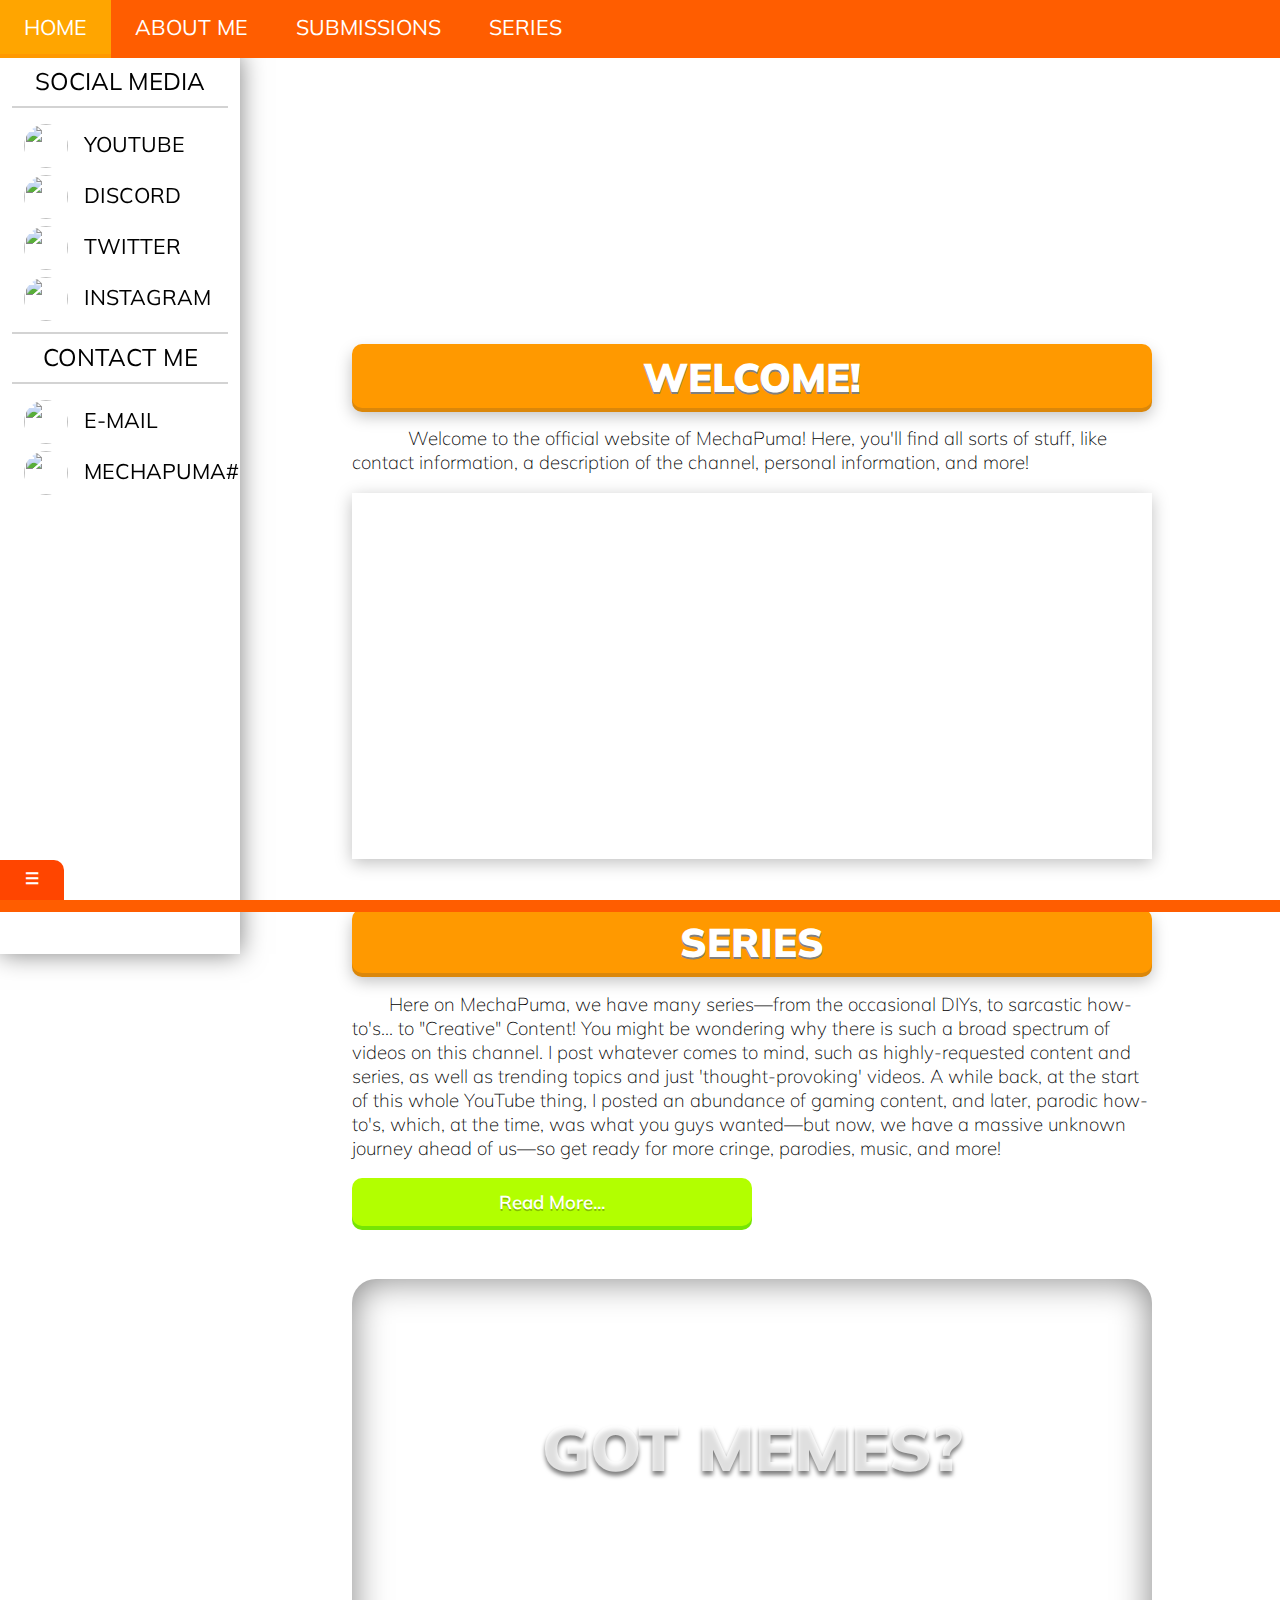
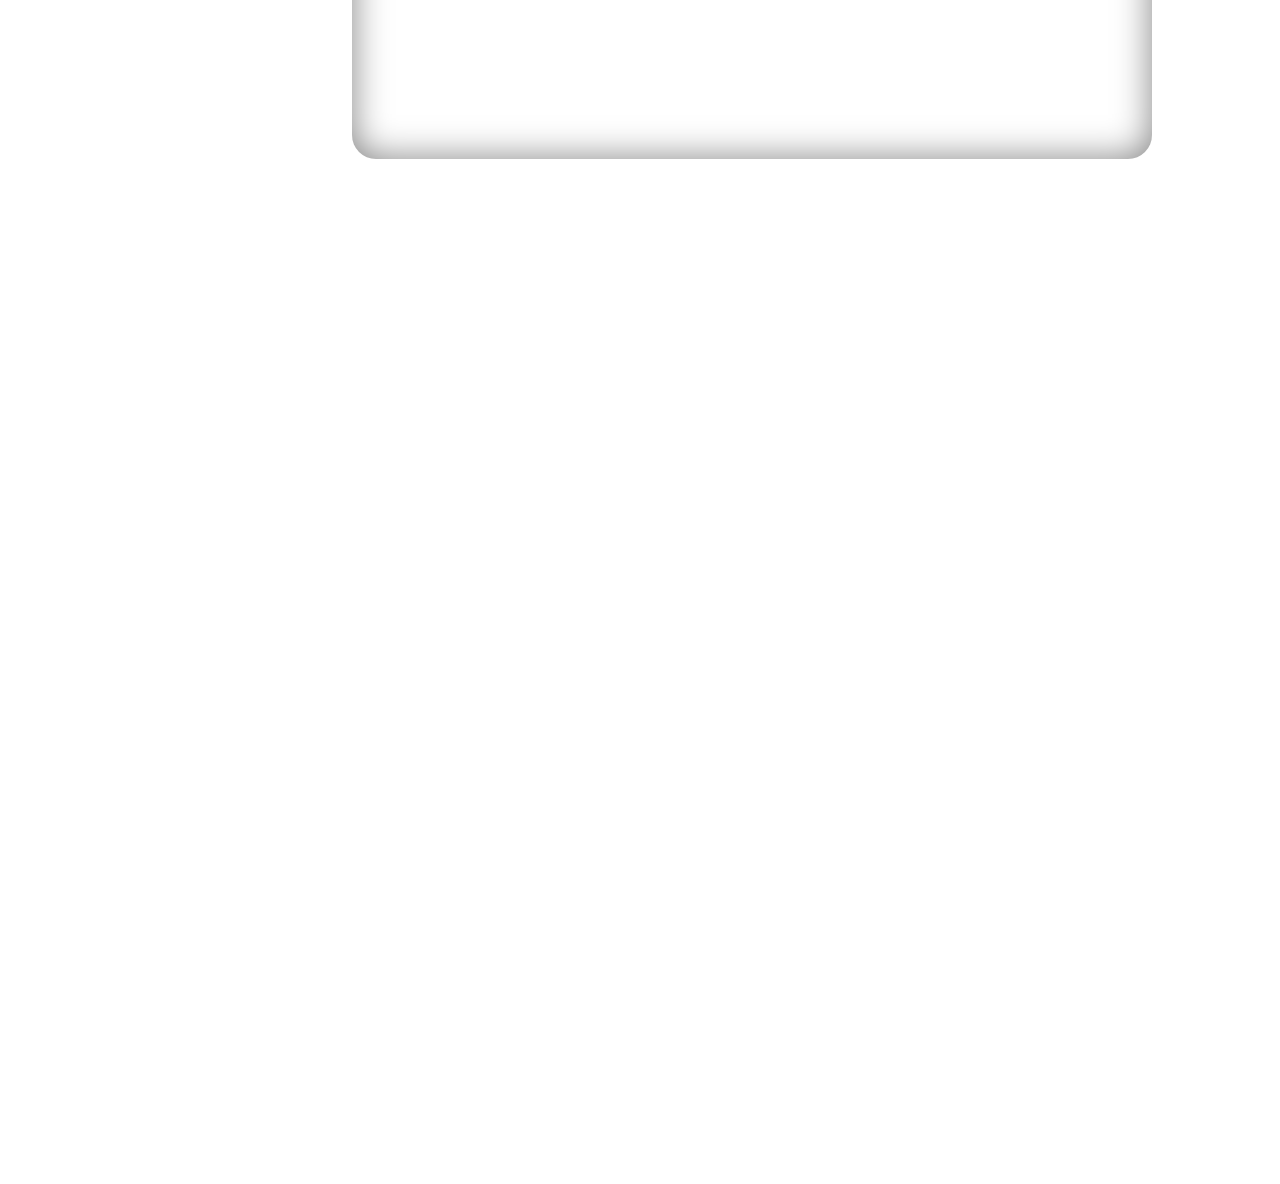
==== commit 3ec3753f: "Fixed some formatting." ====
--- a/index.html
+++ b/index.html
@@ -1,93 +1,99 @@
 <!DOCTYPE html>
 <html lang="en">
-<head>
-<title>Welcome! - MechaPuma</title>
-    <meta charset="UTF-8">
-    <meta name="description" content="I swear it's for YouTube, mom! Oh... Hey there! Welcome to the official MechaPuma website, home of an enthusiastic and spastic teenager hoping to make the world a better place by being an idiot. You most likely found this from my YouTube channel, or from my Creative Content series! No matter where you came from, welcome! I hope you enjoy your stay here on MechaPuma.">
-    <meta name="keywords" content="creative content, mechapuma, meme-ify, memeify, furry cringe, brony cringe, cuphead cringe, mechapuma website, mechapuma, mechapuma cringe">
-    <meta name="author" content="Steven from MechaPuma">
-
-<link rel="shortcut icon" href="favicon.ico" type="image/x-icon">
-
-<link rel="stylesheet" type="text/css" href="style.css">
-
-<link href="https://fonts.googleapis.com/css?family=Roboto" rel="stylesheet">
-
-<link href="https://fonts.googleapis.com/css?family=Helvetica" rel="stylesheet">
-
-<link href="https://fonts.googleapis.com/css?family=Montserrat" rel="stylesheet">
-
-<link href="https://fonts.googleapis.com/css?family=Montserrat:100,200,300,400,500,600,700,800,900" rel="stylesheet">
-
-<link href="https://fonts.googleapis.com/css?family=Muli:200,300,400,700,800,900" rel="stylesheet">
-
-<meta name="viewport" content="width=device-width, initial-scale=1.0">
-
-<style>
-</style>
-
-<script>console.log("Hey there, guys; it's Steven frommmmm MechaPuma!")</script>
-</head>
-
-<body>
-    <div class="navbar">
-        <a href="index.html">HOME</a>
-        <a href="more.html">ABOUT ME</a>
-        <a href="submissions.html">SUBMISSIONS</a>
-        <a href="series.html">SERIES</a>
-    </div>
-    <a href="index.html"><div class="navbutton">HOME</div></a>
-    <a href="more.html"><div class="navbutton">ABOUT ME</div></a>
-    <a href="submissions.html"><div class="navbutton">SUBMISSIONS</div></a>
-    <a href="series.html"><div class="navbutton">SERIES</div></a>
-    <div class="leftbar" style="top: 54px;">
-        <div class="lefttitle">SOCIAL MEDIA</div>
-        <a href="https://www.youtube.com/MechaPuma">
+   <head>
+      <title>
+          Welcome! - MechaPuma
+      </title>
+      <meta charset="UTF-8">
+      <meta name="description" content="I swear it's for YouTube, mom! Oh... Hey there! Welcome to the official MechaPuma website, home of an enthusiastic and spastic teenager hoping to make the world a better place by being an idiot. You most likely found this from my YouTube channel, or from my Creative Content series! No matter where you came from, welcome! I hope you enjoy your stay here on MechaPuma.">
+      <meta name="keywords" content="creative content, mechapuma, meme-ify, memeify, furry cringe, brony cringe, cuphead cringe, mechapuma website, mechapuma, mechapuma cringe">
+      <meta name="author" content="Steven from MechaPuma">
+      <link rel="shortcut icon" href="favicon.ico" type="image/x-icon">
+      <link rel="stylesheet" type="text/css" href="style.css">
+      <link href="https://fonts.googleapis.com/css?family=Roboto" rel="stylesheet">
+      <link href="https://fonts.googleapis.com/css?family=Helvetica" rel="stylesheet">
+      <link href="https://fonts.googleapis.com/css?family=Montserrat" rel="stylesheet">
+      <link href="https://fonts.googleapis.com/css?family=Montserrat:100,200,300,400,500,600,700,800,900" rel="stylesheet">
+      <link href="https://fonts.googleapis.com/css?family=Muli:200,300,400,700,800,900" rel="stylesheet">
+      <meta name="viewport" content="width=device-width, initial-scale=1.0">
+      <script>
+          console.log("Hey there, guys; it's Steven frommmmm MechaPuma!")
+       </script>
+   </head>
+   <body>
+      <div class="navbar">
+         <a href="index.html">HOME</a>
+         <a href="more.html">ABOUT ME</a>
+         <a href="submissions.html">SUBMISSIONS</a>
+         <a href="series.html">SERIES</a>
+      </div>
+       
+      <a href="index.html">
+         <div class="navbutton">HOME</div>
+      </a>
+      <a href="more.html">
+         <div class="navbutton">ABOUT ME</div>
+      </a>
+      <a href="submissions.html">
+         <div class="navbutton">SUBMISSIONS</div>
+      </a>
+      <a href="series.html">
+         <div class="navbutton">SERIES</div>
+      </a>
+      <div class="leftbar" style="top: 54px;">
+         <div class="lefttitle">SOCIAL MEDIA</div>
+         <a href="https://www.youtube.com/MechaPuma">
             <img src="https://image.ibb.co/iEv9Hx/You_Tube_Icon.jpg" class="pfpimgtop">
             <h2 class="pfptxt">YOUTUBE</h2>
-        </a>
-        <a href="https://discord.gg/S4bVttS">
+         </a>
+         <a href="https://discord.gg/S4bVttS">
             <img src="https://image.ibb.co/dyLyAH/Discord_Icon.jpg" class="pfpimg">
             <h2 class="pfptxt">DISCORD</h2>
-        </a>
-        <a href="https://www.twitter.com/MechaPuma">
+         </a>
+         <a href="https://www.twitter.com/MechaPuma">
             <img src="https://image.ibb.co/de4Tcx/Twitter_Logo.jpg" class="pfpimg">
             <h2 class="pfptxt">TWITTER</h2>
-        </a>
-        <a href="https://www.instagram.com/MechaPuma">
+         </a>
+         <a href="https://www.instagram.com/MechaPuma">
             <img src="https://www.godik.dk/wp-content/uploads/2015/12/instagram-logo-300x300.png" class="pfpimg">
             <h2 class="pfptxt">INSTAGRAM</h2>
-        </a>
-        <div class="line"></div>
-        <div class="lefttitle">CONTACT ME</div>
-            <a href="mailto:contact@mechapuma.com"><img src="https://image.ibb.co/kQEVjn/Mail_Icon.jpg"    class="pfpimgtop"></a>
-            <a href="mailto:contact@mechapuma.com"><h2 class="pfptxt">E-MAIL</h2></a>
-            <img src="https://image.ibb.co/dyLyAH/Discord_Icon.jpg" class="pfpimg">
-        <h2 class="pfptxt">MECHAPUMA
-            #4732</h2>
-    </div>
-    <div class="topbanner" style="">
-    </div>
-    <div class="main">
-        <div class="pagetitle">WELCOME!</div>
-            <p style="position: relative; color: black; z-index: 1; text-indent: 3em;">Welcome to the official website of MechaPuma! Here, you'll find all sorts of stuff, like contact information, a description of the channel, personal information, and more!</p>
-            <iframe src="https://www.youtube.com/embed/ReUvaL4CeQw" class="iframestyle"></iframe>
-        <div class="pagetitle">SERIES</div>
-            <p style="text-indent: 2em;">Here on MechaPuma, we have many series—from the occasional DIYs, to sarcastic how-to's... to "Creative" Content! You might be wondering why there is such a broad spectrum of videos on this channel. I post whatever comes to mind, such as highly-requested content and series, as well as trending topics and just 'thought-provoking' videos. A while back, at the start of this whole YouTube thing, I posted an abundance of gaming content, and later, parodic how-to's, which, at the time, was what you guys wanted—but now, we have a massive unknown journey ahead of us—so get ready for more cringe, parodies, music, and more!</p>
-            <a>
-                <a href="series.html"><h3>Read More...</h3></a>
+         </a>
+         <div class="line"></div>
+         <div class="lefttitle">CONTACT ME</div>
+         <a href="mailto:contact@mechapuma.com"><img src="https://image.ibb.co/kQEVjn/Mail_Icon.jpg" class="pfpimgtop"></a>
+         <a href="mailto:contact@mechapuma.com">
+            <h2 class="pfptxt">E-MAIL</h2>
+         </a>
+         <img src="https://image.ibb.co/dyLyAH/Discord_Icon.jpg" class="pfpimg">
+         <h2 class="pfptxt">
+            MECHAPUMA#4732
+         </h2>
+      </div>
+      <div class="topbanner">
+      </div>
+      <div class="main">
+         <div class="pagetitle">WELCOME!</div>
+         <p style="position: relative; color: black; z-index: 1; text-indent: 3em;">Welcome to the official website of MechaPuma! Here, you'll find all sorts of stuff, like contact information, a description of the channel, personal information, and more!</p>
+         <iframe src="https://www.youtube.com/embed/ReUvaL4CeQw" class="iframestyle"></iframe>
+         <div class="pagetitle">SERIES</div>
+         <p style="text-indent: 2em;">Here on MechaPuma, we have many series—from the occasional DIYs, to sarcastic how-to's... to "Creative" Content! You might be wondering why there is such a broad spectrum of videos on this channel. I post whatever comes to mind, such as highly-requested content and series, as well as trending topics and just 'thought-provoking' videos. A while back, at the start of this whole YouTube thing, I posted an abundance of gaming content, and later, parodic how-to's, which, at the time, was what you guys wanted—but now, we have a massive unknown journey ahead of us—so get ready for more cringe, parodies, music, and more!</p>
+         <a>
+         <a href="series.html">
+            <h3>Read More...</h3>
+         </a>
+         </a>
+         <div class="middlebanner">
+            <h2 class="promotext">GOT MEMES?</h2>
+            <a href="https://discord.gg/7DSYeGB">
+               <div class="mbbutton">SUBMIT THEM HERE!</div>
             </a>
-        <div class="middlebanner" style="">
-        <h2 class="promotext">GOT MEMES?</h2>
-            <a href="https://discord.gg/7DSYeGB"><div class="mbbutton">SUBMIT THEM HERE!</div></a>
-        </div>
-    </div>
-    <a href="form.html">
-        <footer class="menufooter">WANT TO SUPPORT MECHAPUMA? TAKE THIS SURVEY!
-        <div class="menuexpand"></div>
-        </footer>
-    </a>
-
-</body>
-
+         </div>
+      </div>
+      <a href="form.html">
+         <footer class="menufooter">
+            WANT TO SUPPORT MECHAPUMA? TAKE THIS SURVEY!
+            <div class="menuexpand"></div>
+         </footer>
+      </a>
+   </body>
 </html>
--- a/style.css
+++ b/style.css
@@ -1,875 +1,867 @@
-    body {
-        margin: 0px;
-    }
-    .pagetitle {
-        transition: 1s;
-        font-family: Muli, Sans-Serif;
-        font-weight: 1000;
-        background-color: #ff9900;
-        color: white;
-        font-size: 30pt;
-        text-shadow: 0px 2px 0px gray;
-        box-shadow: 0px 4px 0px #db870a, 0px 8px 16px rgba(0,0,0,0.25);
-        display: block;
-        width: 100%;
-        height: 56px;
-        text-align: center;
-        padding-top: 8px;
-        margin-left: auto;
-        margin-right: auto;
-        margin-top: 50px;
-        border-radius: 10px;
-    }
-    .pagetitle:hover {
-        transition: 1s;
-        box-shadow: 0px 8px 0px #db870a, 0px 16px 16px rgba(0,0,0,0.25);
-    }
-    .pagetitle1 {
-        transition: 0s;
-        font-family: Muli, Sans-Serif;
-        font-weight: 1000;
-        background-color: #ff9900;
-        color: white;
-        font-size: 30pt;
-        text-shadow: 0px 2px 0px gray;
-        box-shadow: 0px 4px 0px #db870a, 0px 8px 16px rgba(0,0,0,0.25);
-        display: block;
-        width: 100%;
-        height: 56px;
-        text-align: center;
-        padding-top: 8px;
-        margin-left: auto;
-        margin-right: auto;
-        margin-top: 50px;
-    }
-    .pagetitle2 {
-        transition: 0s;
-        font-family: Muli, Sans-Serif;
-        font-weight: 700;
-        background-color: #ff9900;
-        color: white;
-        font-size: 18pt;
-        text-shadow: 0px 1px 0px gray;
-        box-shadow: 0px 4px 0px #db870a, 0px 8px 16px rgba(0,0,0,0.25);
-        width: 100%;
-        display: block;
-        text-align: center;
-        padding-top: 8px;
-        padding-bottom: 8px;
-        margin-top: 1em;
-        border-radius: 10px;
-    }
-    .pagetitle3 {
-        transition: 0s;
-        font-family: Muli, Sans-Serif;
-        font-weight: 700;
-        background-color: #ffe500;
-        color: white;
-        font-size: 18pt;
-        text-shadow: 0px 1px 0px gray;
-        box-shadow: 0px 4px 0px #ffd400, 0px 8px 16px rgba(0,0,0,0.25);
-        width: 45%;
-        display: block;
-        text-align: center;
-        padding-top: 4px;
-        padding-bottom: 4px;
-        margin-left: auto;
-        border-radius: 10px;
-    }
-    .backbutton {
-        width: 36px;
-        height: 36px;
-        border-radius: 36px;
-        display: block;
-        
-        font-family: Muli, Sans-Serif;
-        color: white;
-    }
-    .navbar {
-        transition: 1s;
-        overflow: hidden;
-        background-color: #ff5d00;
-        position: fixed;
-        top: 0;
-        width: 100%;
-        font-family: Muli, Sans-Serif;
-        z-index: 5;
-    }
-    .navbar:hover {
-        border-bottom: none;
-    }
-
-    .navbar a {
-        transition: 1s;
-        float: left;
-        display: block;
-        color: white;
-        text-align: center;
-        padding: 14px 24px;
-        text-decoration: none;
-        font-size: 16pt;
-    }
-
-    .navbar a:hover {
-        background: orange;
-        color: white;
-        box-shadow: 0px 4px 0px #ff9900;
-        margin-bottom: 4px;
-        transition: 0.5s;
-    }
-    .navbar2 {
-        transition: 1s;
-        overflow: hidden;
-        background-color: whitesmoke;
-        color: white;
-        position: relative;
-        top: 16px;
-        width: 100%;
-        font-family: Muli, Sans-Serif;
-        text-decoration: none;
-        z-index: 1;
-    }
-    .navbar2 a {
-        transition: 1s;
-        float: left;
-        display: block;
-        color: black;
-        text-align: center;
-        padding: 14px 14px;
-        text-decoration: none;
-        font-size: 16pt;
-        overflow: hidden;
-    }
-    .navbar2:hover {
-        transition: 1s;
-    }
-    .navbar2 a:hover {
-        transition: 1s;
-        background-color: lightgray;
-        color: white;
-        box-shadow: 0px -64px 0px rgba(0,0,0,0.5) inset;
-    }
-    .topbanner {
-        transition: 1s;
-        width: 100%;
-        height: 240px;
-        position: relative;
-        margin-left: auto;
-        margin-right: auto;
-        margin-top: 3.35em;
-        background-image: url(https://image.ibb.co/kFEhVS/Mecha_Puma_Channel_Banner_Cropped.jpg);
-        background-attachment: scroll;
-        background-clip: padding-box;
-        background-position: top center;
-        background-repeat: no-repeat;
-        background-size: cover;
-    }
-    .aboutmebanner {
-        transition: 1s;
-        width; 100%;
-        height: 480px;
-        position: relative;
-        margin-left: auto;
-        margin-right: auto;
-        margin-top: 4em;
-        background-image: url(https://image.ibb.co/jO2W8y/[base64].jpg);
-        background-attachment: fixed;
-        background-clip: padding-box;
-        background-position: center center;
-        background-repeat: no-repeat;
-        background-size: cover;
-    }
-    .aboutmecontainer {
-        color: transparent;
-        background-color: transparent;
-        margin-left: 0;
-    }
-    .aboutmetitle {
-        font-family: Muli, Sans-Serif;
-        color: white;
-        text-shadow: 0px 4px 0px rgba(0,0,0,0.25);
-        text-align: right;
-        font-size: 90pt;
-        font-weight: 1000;
-        padding-top: 1em;
-        position: relative;
-        line-height: .85em;
-        margin-right: 5%;
-    }
-    .aboutmetext {
-        font-family: Muli, Sans-Serif;
-        color: white;
-        text-shadow: 0px 2px 0px rgba(0,0,0,0.25);
-        text-align: left;
-        padding-left: 12px;
-        padding-right: 12px;
-        font-size: 16pt;
-        font-weight: 300;
-    }
-    .main {
-        width: 85%;
-        height: 2440px;
-        background-color: transparent;
-        margin-left: auto;
-        margin-right: auto;
-    }
-    .main2 {
-        width: 85%;
-        height: 720px;
-        max-width: 1080px;
-        background-color: transparent;
-        margin-left: auto;
-        margin-right: auto;
-    }
-    .main3 {
-        width: 85%;
-        height: auto;
-        padding-top: 1em;
-        padding-bottom: 1em;
-        background-color: transparent;
-        margin-left: auto;
-        margin-right: auto;
-        min-height: 360px;
-    }
-    p {
-        font-family: Muli, Sans-Serif;
-        font-weight: 100;
-        font-size: 14pt;
-    }
-    .promotext {
-        transition: 1s;
-        font-family: Muli, Sans-Serif;
-        font-size: 48pt;
-        font-weight: 1000;
-        text-align: center;
-        color: rgba(360,360,360,0.75);
-        text-shadow: 0px 2px 0px rgba(360,360,360,0), 0px 4px 4px rgba(0,0,0,0.5);
-        padding-top: 2em;
-        margin-left: auto;
-        margin-right: auto;
-    }
-    .promotext:hover {
-        transition: 1s;
-        font-family: Muli, Sans-Serif;
-        font-size: 48pt;
-        font-weight: 1000;
-        text-align: center;
-        color: rgba(360,360,360,1);
-        text-shadow: 0px 4px 0px rgba(360,360,360,0.5), 0px 8px 16px rgba(0,0,0,0.5);
-        padding-top: 2em;
-        margin-left: auto;
-        margin-right: auto;
-    }
-    h3 {
-        transition: 1s;
-        font-family: Muli, Sans-Serif;
-        font-weight: 600;
-        background-color: #b2ff00;
-        border-radius: 10px;
-        box-shadow: 0px 4px 0px #75e504;
-        color: white;
-        text-shadow: 0px 2px 0px rgba(0,0,0,0.25);
-        padding: 1.5%;
-        text-align: center;
-        margin-right: 50%;
-        
-    }
-    h3:hover {
-        transition: 2.5s;
-        box-shadow: 0px 8px 0px #75e504, 0px 8px 24px rgba(0,0,0,0.125), 0px 10px 24px rgba(360,360,360,0.5) inset;
-        text-shadow: 0px 2px 0px rgba(0,0,0,0.25), 0px 4px 0px rgba(0,0,0,0.25);
-        border-radius: 100px;
-    }
-    .iframestyle {
-        transition: 2.5s;
-        border: none;
-        box-shadow: 0px 4px 16px rgba(0,0,0,0.25);
-        display: block;
-        width: 100%;
-        height: 15%;
-        max-width: 100%;
-        max-height: 15%;
-        z-index: 1;
-    }
-    .iframestyle:hover {
-        transition: 2.5s;
-        box-shadow: 0px 4px 0px rgba(0,0,0,1), 0px 16px 32px rgba(0,0,0,0.25);
-    }
-    .iframestyle2 {
-        transition: 2.5s;
-        border: none;
-        box-shadow: 0px 4px 16px rgba(0,0,0,0.25);
-        display: block;
-        width: 100%;
-        height: 50%;
-        max-width: 100%;
-        max-height: 75%;
-        z-index: 1;
-    }
-    .iframestyle2:hover {
-        transition: 2.5s;
-        box-shadow: 0px 4px 0px rgba(0,0,0,1), 0px 16px 32px rgba(0,0,0,0.25);
-    }
-    .moreframe {
-        transition: 1s;
-        position: relative;
-        top: -2em;
-        width: 100%;
-        height: 480px;
-        border: none;
-        overflow: visible;
-    }
-    .leftbar {
-        overflow: hidden;
-        margin-top: none;
-        background-color: white;
-        z-index: 3;
-    }
-    .menufooter {
-        transition: 1s;
-        display: block;
-        width: 100%;
-        height: 0%;
-        min-height: 12px;
-        overflow: hidden;
-        background-color: #ff5d00;
-        color: transparent;
-        font-family: Muli, Sans-Serif;
-        text-align: center;
-        padding-top: 10px;
-        box-sizing: border-box;
-        position: fixed;
-        left: 0;
-        bottom: -12px;
-        z-index: 3;
-    }
-    .menufooter:hover {
-        transition: 1s;
-        display: block;
-        width: 100%;
-        height: 5%;
-        min-height: 40px;
-        overflow: hidden;
-        background-color: #ff5d00;
-        color: white;
-        font-family: Muli, Sans-Serif;
-        text-align: center;
-        padding-top: 10px;
-        box-sizing: border-box;
-        position: fixed;
-        left: 0;
-        bottom: 0;
-        z-index: 3;
-    }
-    .menusidebar {
-        transition: 1s;
-        display: block;
-        width: 15%;
-        height: 10%;
-        min-height: 40px;
-        max-height: 144px;
-        min-width: 64px;
-        max-width: 144px;
-        overflow: hidden;
-        background-color: #ff5d00;
-        color: white;
-        font-family: Muli, Sans-Serif;
-        text-align: center;
-        padding-top: 10px;
-        box-sizing: border-box;
-        position: fixed;
-        left: 0px;
-        bottom: 0px;
-        z-index: 3;
-    }
-
-    /* EXPAND MENU BUTTON */
-
-    .menuexpand {
-        transition: 1s;
-        display: block;
-        position: fixed;
-        background-color: orangered;
-        width: 2em;
-        height: 2em;
-        margin-left: auto;
-        bottom: 0;
-        border-top-right-radius: 10px;
-        z-index: 4;
-        
-        font-family: Muli, Sans-Serif;
-        color: white;
-        text-align: center;
-        font-weight: 1000;
-        padding-top: .5em;
-        padding-left: 1em;
-        padding-right: 1em;
-    }
-    .menuexpand:after {
-        content: '\2630';
-    }
-    .menuexpand:hover {
-        transition: 1s;
-        background-color: transparent;
-        color: transparent;
-        bottom: -12px;
-    }
-    .pfpimgtop {
-        width: 44px;
-        height: 44px;
-        position: relative;
-        border-radius: 100%;
-        max-width: 44px;
-        min-width: 44px;
-        max-height: 44px;
-        min-height: 44px;
-        margin-left: 10%;
-        margin-top: 7.5%;
-    }
-    .pfpimg {
-        width: 44px;
-        height: 44px;
-        position: relative;
-        border-radius: 100%;
-        max-width: 44px;
-        min-width: 44px;
-        max-height: 44px;
-        min-height: 44px;
-        margin-left: 10%;
-        margin-top: 0%;
-    }
-    .pfpimg:hover {
-        transition: 1s;
-        box-shadow: 0px 4px 4px rgba(0,0,0,0.25);
-        position: static;
-        border: 4px solid transparent;
-        margin-left: 20px;
-        margin-top: -4px;
-        margin-bottom: -4px;
-    }
-    .pfpimgtop:hover {
-        transition: 1s;
-        box-shadow: 0px 4px 4px rgba(0,0,0,0.25);
-        position: static;
-        border: 4px solid transparent;
-        margin-left: 20px;
-        margin-top: 14px;
-        margin-bottom: -4px;
-    }
-    .pfptxt {
-        transition: 1s;
-        font-family: Muli, Sans-Serif;
-        font-weight: 400;
-        position: relative;
-        margin-top: -17%;
-        margin-left: 35%;
-        text-decoration: none;
-        color: black;
-        font-size: 16pt;
-    }
-    .pfptxt:link {
-        text-decoration: none;
-    }
-    .pfptxt:visited {
-        text-decoration: none;
-    }
-    .pfptxt:hover {
-        transition: 1s;
-        text-decoration: none;
-        text-shadow: 0px 2px 4px rgba(0,0,0,0.25);
-        box-shadow: -8px 0px 0px lightgray, 0px 4px 0px whitesmoke, 0px -4px 0px whitesmoke, -8px 4px 0px lightgray, -8px -4px 0px lightgray;
-        background-color: whitesmoke;
-        padding-left: 14px;
-        margin-left: 4.4em;
-    }
-    .pfptxt:active {
-        text-decoration: none;
-    }
-    .lefttitle {
-        transition: 1s;
-        width: 90%;
-        height: 28px;
-        background-color: transparent;
-        margin-left: auto;
-        margin-right: auto;
-        text-align: center;
-        font-family: Muli, Sans-Serif;
-        font-size: 18pt;
-        color: black;
-        position: relative;
-        top: 0px;
-        box-shadow: 0px 2px 0px lightgray;
-        padding: 12px 0px;
-    }
-    .lefttitle:hover {
-        transition: 1s;
-        width: 100%;
-        box-shadow: 0px 2px 0px lightgray;
-        font-size: 20pt;
-        letter-spacing: 2px;
-        padding-bottom: 12px;
-    }
-    .line {
-        background-color: lightgray;
-        width: 90%;
-        height: 2px;
-        margin-right: auto;
-        margin-left: auto;
-        position: relative;
-        top: 4px;
-    }
-    a:link {
-        text-decoration: none;
-    }
-    a:visited {
-        text-decoration: none;
-    }
-    a:hover {
-        text-decoration: none;
-    }
-    a:active {
-        text-decoration: none;
-    }
-    .middlebanner {
-        transition: 5s;
-        width: 100%;
-        height: 480px;
-        background-position: center center;
-        background-image: url(https://image.ibb.co/ic3kyc/youtube_pattern.png);
-        background-size: cover;
-        filter: none;
-        margin-left: auto;
-        margin-right: auto;
-        background-attachment: fixed;
-        box-shadow: 0px 0px 36px rgba(0,0,0,0.5) inset;
-        border-radius: 24px;
-    }
-    .middlebanner:hover {
-        transition: 5s;
-        filter: blur(0px) hue-rotate(360deg);
-        box-shadow: inset 0px 720px 36px rgba(0,0,0,0.25);
-        background-attachment: fixed;
-    }
-    .mbbutton {
-        transition: 2.5s;
-        background-color: transparent;
-        border-radius: 24px;
-        border: 4px solid rgba(360,360,360,0.75);
-        margin-right: auto;
-        margin-left: auto;
-        width: 60%;
-        height: 10%;
-        font-family: Muli, Sans-Serif;
-        font-weight: 800;
-        font-size: 18pt;
-        color: rgba(360,360,360,0.75);
-        text-align: center;
-        padding-top: 2.5%;
-        margin-top: -24px;
-        box-shadow: 0px 12px 18px rgba(0,0,0,0);
-    }
-    .mbbutton:hover {
-        transition: 2.5s;
-        background-color: rgba(0,0,0,0.5);
-        border-radius: 24px;
-        border: 4px solid rgba(360,360,360,1);
-        margin-right: auto;
-        margin-left: auto;
-        width: 75%;
-        height: 10%;
-        font-family: Muli, Sans-Serif;
-        font-weight: 800;
-        font-size: 18pt;
-        color: rgba(360,360,360,1);
-        text-align: center;
-        padding-top: 2.5%;
-        margin-top: -24px;
-        box-shadow: 0px 12px 48px rgba(0,0,0,0.5);
-    }
-    .messageoverlay {
-        background-color: rgba(0,0,0,0.75);
-        color: white;
-        font-family: Muli, Sans-Serif;
-        text-align: center;
-        width: 85%;
-        height: 85%;
-        border-radius: 10px;
-        box-shadow: 0px 8px 0px rgba(0,0,0,0.5);
-    }
-
-    /* SCREEN SIZE */
-    @media only screen and (min-width: 2000) {
-        body {
-            
-        }
-        .iframestyle {
-            height: 35%;
-            max-height: 35%;
-            min-height: 35%;
-        }
-        p {
-            font-size: 250%;
-        }
-        .pagetitle {
-            font-size: 550%;
-            height: 5%;
-        }
-        .menufooter {
-            height: 5%;
-            font-size: 200%;
-        }
-        h3 {
-            font-size: 250%;
-            margin-right: 50%;
-            text-align: center;
-        }
-        .navbar {
-            width: 100%;
-            height: 7.5%;
-        }
-        .navbar a {
-            font-size: 300%;
-            padding-top: 24px;
-            padding-left: 36px;
-            padding-right: 36px;
-        }
-        .leftbar {
-        }
-    }
-    @media only screen and (min-width: 600px) {
-        .navbutton {
-            width: 0;
-            height: 0;
-            display: hidden;
-        }
-    }
-    @media only screen and (max-width: 600px) {
-        .navbar, .navbar a, .navbar:hover, .navbar a:hover {display: none;}
-        body {
-            width: screen;
-        }
-        .navbutton {
-            transition: 0s;
-            width: screen;
-            padding: 12px 14px;
-            font-size: 30pt;
-            background-color: #ff5d00;
-            color: white;
-            font-family: Muli, Sans-Serif;
-            text-align: center;
-        }
-        .navbutton:hover {
-            transition: 1s;
-            background-color: orangered;
-            border-left: 48px solid rgba(0,0,0,0.25);
-        }
-        .pagetitle {
-            font-size: 350%;
-            padding-top: 14px;
-            width: 100%;
-            min-width: 360px;
-            padding-bottom: 30px;
-            margin-top: 0;
-            border-radius: 0px;
-        }
-        .pagetitle2 {
-            font-size: 250%;
-            padding-top: 14px;
-            padding-bottom: 14px;
-            width: 100%;
-            border-radius: 0px;
-        }
-        .pagetitle3 {
-            font-size: 250%;
-            padding-top: 14px;
-            padding-bottom: 14px;
-            border-radius: 0px;
-        }
-        .main {
-            width: 100%;
-            min-width: 360px;
-        }
-        .main2 {
-            width: 100%;
-            height: 100%;
-        }
-        .main3 {
-            width: 100%;
-        }
-        .aboutmebanner {
-            width: 100%;
-            margin-top: -1em;
-        }
-        .aboutmebanner {
-            background-attachment: scroll;
-            background-position: center center;
-            background-size: cover;
-            height: 480px;
-        }
-        .aboutmecontainer {
-            color: transparent;
-            background-color: transparent;
-            margin-left: 0%;
-            margin-right: 0%;
-        }
-        .aboutmetitle {
-            font-family: Muli, Sans-Serif;
-            color: white;
-            text-shadow: 0px 4px 0px rgba(0,0,0,0.25);
-            text-align: right;
-            font-size: 92pt;
-            font-weight: 1000;
-            padding-top: 2.25em;
-            position: relative;
-            line-height: .75em;
-        }
-        .aboutmetext {
-            font-family: Muli, Sans-Serif;
-            color: white;
-            text-shadow: 0px 2px 0px rgba(0,0,0,0.25);
-            text-align: left;
-            padding-left: 12px;
-            padding-right: 12px;
-            font-size: 16pt;
-            font-weight: 300;
-        }
-        p {
-            font-size: 150%;
-        }
-        .iframestyle {
-            width: 100%;
-            height: 35%;
-            margin-bottom: 44px;
-        }
-        .iframestyle2 {
-            width: 100%;
-            height: 40%;
-        }
-        .moreframe {
-            margin-top: -2em;
-        }
-        .accordionpanel {
-            transition: 1s;
-            min-height: 860px;
-            height: 860px;
-            padding-left: 0;
-            padding-right: 0;
-        }
-        p {
-            margin-right: 1em;
-            margin-left: 1em;
-        }
-        .promotext {
-            transition: 1s;
-            font-size: 80pt;
-            padding-top: .5em;
-            font-weight: 1000;
-            letter-spacing: -1pt;
-            line-height: .85em;
-        }
-        .promotext:hover {
-            transition: 5s;
-            font-size: 80pt;
-            padding-top: .5em;
-            font-weight: 1000;
-        }
-        .mbbutton {
-            margin-top: -1em;
-            width: 90%;
-            height: 25%;
-            font-size: 36pt;
-        }
-        .mbbutton:hover {
-            margin-top: -1em;
-            width: 90%;
-            height: 25%;
-            font-size: 36pt;
-        }
-        h3 {
-            margin-right: 0;
-            height: 3.25%;
-            font-size: 250%;
-            padding-top: 4%;
-            padding-bottom: 0;
-            text-transform: uppercase;
-        }
-        h3:hover {
-            margin-right: 0;
-            height: 3.25%;
-            font-size: 250%;
-            padding-top: 4%;
-            padding-bottom: 0;
-            text-transform: uppercase;
-        }
-        .leftbar {
-            display: none;
-        }
-        .menufooter {
-            display: none;
-        }
-        .pfpimg {
-            display: none;
-        }
-        .topbanner {
-            margin-top: 0;
-            width: 100%;
-            height: 360px;
-            margin-left: auto;
-            background-attachment: scroll;
-            background-size: cover;
-            background-attachment: scroll;
-            background-clip: padding-box;
-            background-position: -1440px;
-            background-repeat: no-repeat;
-            background-image: url(https://image.ibb.co/kFEhVS/Mecha_Puma_Channel_Banner_Cropped.jpg) 0px -50px;
-        }
-    }
-    
-    @media only screen and (max-width: 900px) {
-        .topbanner {
-            margin-left: 0;
-            margin-right: 0;
-            width: 100%;
-        }
-    }
-    
-    @media only screen and (min-width: 900px) {
-        .leftbar {
-            float: left;
-            width: 15%;
-            min-width: 240px;
-            height: 100%;
-            max-height: 100%;
-            position: fixed;
-            background-color: white;
-            box-shadow: 0px 0px 24px rgba(0,0,0,0.5);
-            overflow: hidden;
-            top: 0;
-        }
-        .iframestyle {
-            width: 100%;
-            height: 50%;
-        }
-        .topbanner {
-            margin-left: 30%;
-            width: 62.5%;
-        }
-        .main {
-            margin-left: 30%;
-            width: 62.5%;
-        }
-    }
-    @media only screen and (max-width: 899.999px) {
-        .pfpimg {
-            display: none;
-        }
-    }
-    @media only screen and (min-width: 1080px) {
-        .main {
-            margin-left: 27.5%;
-        }
-        .topbanner {
-            margin-left: 27.5%;
-        }
-    }
-    
+ body {
+     margin: 0px;
+}
+ .pagetitle {
+     transition: 1s;
+     font-family: Muli, Sans-Serif;
+     font-weight: 1000;
+     background-color: #ff9900;
+     color: white;
+     font-size: 30pt;
+     text-shadow: 0px 2px 0px gray;
+     box-shadow: 0px 4px 0px #db870a, 0px 8px 16px rgba(0,0,0,0.25);
+     display: block;
+     width: 100%;
+     height: 56px;
+     text-align: center;
+     padding-top: 8px;
+     margin-left: auto;
+     margin-right: auto;
+     margin-top: 50px;
+     border-radius: 10px;
+}
+ .pagetitle:hover {
+     transition: 1s;
+     box-shadow: 0px 8px 0px #db870a, 0px 16px 16px rgba(0,0,0,0.25);
+}
+ .pagetitle1 {
+     transition: 0s;
+     font-family: Muli, Sans-Serif;
+     font-weight: 1000;
+     background-color: #ff9900;
+     color: white;
+     font-size: 30pt;
+     text-shadow: 0px 2px 0px gray;
+     box-shadow: 0px 4px 0px #db870a, 0px 8px 16px rgba(0,0,0,0.25);
+     display: block;
+     width: 100%;
+     height: 56px;
+     text-align: center;
+     padding-top: 8px;
+     margin-left: auto;
+     margin-right: auto;
+     margin-top: 50px;
+}
+ .pagetitle2 {
+     transition: 0s;
+     font-family: Muli, Sans-Serif;
+     font-weight: 700;
+     background-color: #ff9900;
+     color: white;
+     font-size: 18pt;
+     text-shadow: 0px 1px 0px gray;
+     box-shadow: 0px 4px 0px #db870a, 0px 8px 16px rgba(0,0,0,0.25);
+     width: 100%;
+     display: block;
+     text-align: center;
+     padding-top: 8px;
+     padding-bottom: 8px;
+     margin-top: 1em;
+     border-radius: 10px;
+}
+ .pagetitle3 {
+     transition: 0s;
+     font-family: Muli, Sans-Serif;
+     font-weight: 700;
+     background-color: #ffe500;
+     color: white;
+     font-size: 18pt;
+     text-shadow: 0px 1px 0px gray;
+     box-shadow: 0px 4px 0px #ffd400, 0px 8px 16px rgba(0,0,0,0.25);
+     width: 45%;
+     display: block;
+     text-align: center;
+     padding-top: 4px;
+     padding-bottom: 4px;
+     margin-left: auto;
+     border-radius: 10px;
+}
+ .backbutton {
+     width: 36px;
+     height: 36px;
+     border-radius: 36px;
+     display: block;
+     font-family: Muli, Sans-Serif;
+     color: white;
+}
+ .navbar {
+     transition: 1s;
+     overflow: hidden;
+     background-color: #ff5d00;
+     position: fixed;
+     top: 0;
+     width: 100%;
+     font-family: Muli, Sans-Serif;
+     z-index: 5;
+}
+ .navbar:hover {
+     border-bottom: none;
+}
+ .navbar a {
+     transition: 1s;
+     float: left;
+     display: block;
+     color: white;
+     text-align: center;
+     padding: 14px 24px;
+     text-decoration: none;
+     font-size: 16pt;
+}
+ .navbar a:hover {
+     background: orange;
+     color: white;
+     box-shadow: 0px 4px 0px #ff9900;
+     margin-bottom: 4px;
+     transition: 0.5s;
+}
+ .navbar2 {
+     transition: 1s;
+     overflow: hidden;
+     background-color: whitesmoke;
+     color: white;
+     position: relative;
+     top: 16px;
+     width: 100%;
+     font-family: Muli, Sans-Serif;
+     text-decoration: none;
+     z-index: 1;
+}
+ .navbar2 a {
+     transition: 1s;
+     float: left;
+     display: block;
+     color: black;
+     text-align: center;
+     padding: 14px 14px;
+     text-decoration: none;
+     font-size: 16pt;
+     overflow: hidden;
+}
+ .navbar2:hover {
+     transition: 1s;
+}
+ .navbar2 a:hover {
+     transition: 1s;
+     background-color: lightgray;
+     color: white;
+     box-shadow: 0px -64px 0px rgba(0,0,0,0.5) inset;
+}
+ .topbanner {
+     transition: 1s;
+     width: 100%;
+     height: 240px;
+     position: relative;
+     margin-left: auto;
+     margin-right: auto;
+     margin-top: 3.35em;
+     background-image: url(https://image.ibb.co/kFEhVS/Mecha_Puma_Channel_Banner_Cropped.jpg);
+     background-attachment: scroll;
+     background-clip: padding-box;
+     background-position: top center;
+     background-repeat: no-repeat;
+     background-size: cover;
+}
+ .aboutmebanner {
+     transition: 1s;
+     width;
+     100%;
+     height: 480px;
+     position: relative;
+     margin-left: auto;
+     margin-right: auto;
+     margin-top: 4em;
+     background-image: url(https://image.ibb.co/jO2W8y/[base64].jpg);
+     background-attachment: fixed;
+     background-clip: padding-box;
+     background-position: center center;
+     background-repeat: no-repeat;
+     background-size: cover;
+}
+ .aboutmecontainer {
+     color: transparent;
+     background-color: transparent;
+     margin-left: 0;
+}
+ .aboutmetitle {
+     font-family: Muli, Sans-Serif;
+     color: white;
+     text-shadow: 0px 4px 0px rgba(0,0,0,0.25);
+     text-align: right;
+     font-size: 90pt;
+     font-weight: 1000;
+     padding-top: 1em;
+     position: relative;
+     line-height: .85em;
+     margin-right: 5%;
+}
+ .aboutmetext {
+     font-family: Muli, Sans-Serif;
+     color: white;
+     text-shadow: 0px 2px 0px rgba(0,0,0,0.25);
+     text-align: left;
+     padding-left: 12px;
+     padding-right: 12px;
+     font-size: 16pt;
+     font-weight: 300;
+}
+ .main {
+     width: 85%;
+     height: 2440px;
+     background-color: transparent;
+     margin-left: auto;
+     margin-right: auto;
+}
+ .main2 {
+     width: 85%;
+     height: 720px;
+     max-width: 1080px;
+     background-color: transparent;
+     margin-left: auto;
+     margin-right: auto;
+}
+ .main3 {
+     width: 85%;
+     height: auto;
+     padding-top: 1em;
+     padding-bottom: 1em;
+     background-color: transparent;
+     margin-left: auto;
+     margin-right: auto;
+     min-height: 360px;
+}
+ p {
+     font-family: Muli, Sans-Serif;
+     font-weight: 100;
+     font-size: 14pt;
+}
+ .promotext {
+     transition: 1s;
+     font-family: Muli, Sans-Serif;
+     font-size: 48pt;
+     font-weight: 1000;
+     text-align: center;
+     color: rgba(360,360,360,0.75);
+     text-shadow: 0px 2px 0px rgba(360,360,360,0), 0px 4px 4px rgba(0,0,0,0.5);
+     padding-top: 2em;
+     margin-left: auto;
+     margin-right: auto;
+}
+ .promotext:hover {
+     transition: 1s;
+     font-family: Muli, Sans-Serif;
+     font-size: 48pt;
+     font-weight: 1000;
+     text-align: center;
+     color: rgba(360,360,360,1);
+     text-shadow: 0px 4px 0px rgba(360,360,360,0.5), 0px 8px 16px rgba(0,0,0,0.5);
+     padding-top: 2em;
+     margin-left: auto;
+     margin-right: auto;
+}
+ h3 {
+     transition: 1s;
+     font-family: Muli, Sans-Serif;
+     font-weight: 600;
+     background-color: #b2ff00;
+     border-radius: 10px;
+     box-shadow: 0px 4px 0px #75e504;
+     color: white;
+     text-shadow: 0px 2px 0px rgba(0,0,0,0.25);
+     padding: 1.5%;
+     text-align: center;
+     margin-right: 50%;
+}
+ h3:hover {
+     transition: 2.5s;
+     box-shadow: 0px 8px 0px #75e504, 0px 8px 24px rgba(0,0,0,0.125), 0px 10px 24px rgba(360,360,360,0.5) inset;
+     text-shadow: 0px 2px 0px rgba(0,0,0,0.25), 0px 4px 0px rgba(0,0,0,0.25);
+     border-radius: 100px;
+}
+ .iframestyle {
+     transition: 2.5s;
+     border: none;
+     box-shadow: 0px 4px 16px rgba(0,0,0,0.25);
+     display: block;
+     width: 100%;
+     height: 15%;
+     max-width: 100%;
+     max-height: 15%;
+     z-index: 1;
+}
+ .iframestyle:hover {
+     transition: 2.5s;
+     box-shadow: 0px 4px 0px rgba(0,0,0,1), 0px 16px 32px rgba(0,0,0,0.25);
+}
+ .iframestyle2 {
+     transition: 2.5s;
+     border: none;
+     box-shadow: 0px 4px 16px rgba(0,0,0,0.25);
+     display: block;
+     width: 100%;
+     height: 50%;
+     max-width: 100%;
+     max-height: 75%;
+     z-index: 1;
+}
+ .iframestyle2:hover {
+     transition: 2.5s;
+     box-shadow: 0px 4px 0px rgba(0,0,0,1), 0px 16px 32px rgba(0,0,0,0.25);
+}
+ .moreframe {
+     transition: 1s;
+     position: relative;
+     top: -2em;
+     width: 100%;
+     height: 480px;
+     border: none;
+     overflow: visible;
+}
+ .leftbar {
+     overflow: hidden;
+     margin-top: none;
+     background-color: white;
+     z-index: 3;
+}
+ .menufooter {
+     transition: 1s;
+     display: block;
+     width: 100%;
+     height: 0%;
+     min-height: 12px;
+     overflow: hidden;
+     background-color: #ff5d00;
+     color: transparent;
+     font-family: Muli, Sans-Serif;
+     text-align: center;
+     padding-top: 10px;
+     box-sizing: border-box;
+     position: fixed;
+     left: 0;
+     bottom: -12px;
+     z-index: 3;
+}
+ .menufooter:hover {
+     transition: 1s;
+     display: block;
+     width: 100%;
+     height: 5%;
+     min-height: 40px;
+     overflow: hidden;
+     background-color: #ff5d00;
+     color: white;
+     font-family: Muli, Sans-Serif;
+     text-align: center;
+     padding-top: 10px;
+     box-sizing: border-box;
+     position: fixed;
+     left: 0;
+     bottom: 0;
+     z-index: 3;
+}
+ .menusidebar {
+     transition: 1s;
+     display: block;
+     width: 15%;
+     height: 10%;
+     min-height: 40px;
+     max-height: 144px;
+     min-width: 64px;
+     max-width: 144px;
+     overflow: hidden;
+     background-color: #ff5d00;
+     color: white;
+     font-family: Muli, Sans-Serif;
+     text-align: center;
+     padding-top: 10px;
+     box-sizing: border-box;
+     position: fixed;
+     left: 0px;
+     bottom: 0px;
+     z-index: 3;
+}
+/* EXPAND MENU BUTTON */
+ .menuexpand {
+     transition: 1s;
+     display: block;
+     position: fixed;
+     background-color: orangered;
+     width: 2em;
+     height: 2em;
+     margin-left: auto;
+     bottom: 0;
+     border-top-right-radius: 10px;
+     z-index: 4;
+     font-family: Muli, Sans-Serif;
+     color: white;
+     text-align: center;
+     font-weight: 1000;
+     padding-top: .5em;
+     padding-left: 1em;
+     padding-right: 1em;
+}
+ .menuexpand:after {
+     content: '\2630';
+}
+ .menuexpand:hover {
+     transition: 1s;
+     background-color: transparent;
+     color: transparent;
+     bottom: -12px;
+}
+ .pfpimgtop {
+     width: 44px;
+     height: 44px;
+     position: relative;
+     border-radius: 100%;
+     max-width: 44px;
+     min-width: 44px;
+     max-height: 44px;
+     min-height: 44px;
+     margin-left: 10%;
+     margin-top: 7.5%;
+}
+ .pfpimg {
+     width: 44px;
+     height: 44px;
+     position: relative;
+     border-radius: 100%;
+     max-width: 44px;
+     min-width: 44px;
+     max-height: 44px;
+     min-height: 44px;
+     margin-left: 10%;
+     margin-top: 0%;
+}
+ .pfpimg:hover {
+     transition: 1s;
+     box-shadow: 0px 4px 4px rgba(0,0,0,0.25);
+     position: static;
+     border: 4px solid transparent;
+     margin-left: 20px;
+     margin-top: -4px;
+     margin-bottom: -4px;
+}
+ .pfpimgtop:hover {
+     transition: 1s;
+     box-shadow: 0px 4px 4px rgba(0,0,0,0.25);
+     position: static;
+     border: 4px solid transparent;
+     margin-left: 20px;
+     margin-top: 14px;
+     margin-bottom: -4px;
+}
+ .pfptxt {
+     transition: 1s;
+     font-family: Muli, Sans-Serif;
+     font-weight: 400;
+     position: relative;
+     margin-top: -17%;
+     margin-left: 35%;
+     text-decoration: none;
+     color: black;
+     font-size: 16pt;
+}
+ .pfptxt:link {
+     text-decoration: none;
+}
+ .pfptxt:visited {
+     text-decoration: none;
+}
+ .pfptxt:hover {
+     transition: 1s;
+     text-decoration: none;
+     text-shadow: 0px 2px 4px rgba(0,0,0,0.25);
+     box-shadow: -8px 0px 0px lightgray, 0px 4px 0px whitesmoke, 0px -4px 0px whitesmoke, -8px 4px 0px lightgray, -8px -4px 0px lightgray;
+     background-color: whitesmoke;
+     padding-left: 14px;
+     margin-left: 4.4em;
+}
+ .pfptxt:active {
+     text-decoration: none;
+}
+ .lefttitle {
+     transition: 1s;
+     width: 90%;
+     height: 28px;
+     background-color: transparent;
+     margin-left: auto;
+     margin-right: auto;
+     text-align: center;
+     font-family: Muli, Sans-Serif;
+     font-size: 18pt;
+     color: black;
+     position: relative;
+     top: 0px;
+     box-shadow: 0px 2px 0px lightgray;
+     padding: 12px 0px;
+}
+ .lefttitle:hover {
+     transition: 1s;
+     width: 100%;
+     box-shadow: 0px 2px 0px lightgray;
+     font-size: 20pt;
+     letter-spacing: 2px;
+     padding-bottom: 12px;
+}
+ .line {
+     background-color: lightgray;
+     width: 90%;
+     height: 2px;
+     margin-right: auto;
+     margin-left: auto;
+     position: relative;
+     top: 4px;
+}
+ a:link {
+     text-decoration: none;
+}
+ a:visited {
+     text-decoration: none;
+}
+ a:hover {
+     text-decoration: none;
+}
+ a:active {
+     text-decoration: none;
+}
+ .middlebanner {
+     transition: 5s;
+     width: 100%;
+     height: 480px;
+     background-position: center center;
+     background-image: url(https://image.ibb.co/ic3kyc/youtube_pattern.png);
+     background-size: cover;
+     filter: none;
+     margin-left: auto;
+     margin-right: auto;
+     background-attachment: fixed;
+     box-shadow: 0px 0px 36px rgba(0,0,0,0.5) inset;
+     border-radius: 24px;
+}
+ .middlebanner:hover {
+     transition: 5s;
+     filter: blur(0px) hue-rotate(360deg);
+     box-shadow: inset 0px 720px 36px rgba(0,0,0,0.25);
+     background-attachment: fixed;
+}
+ .mbbutton {
+     transition: 2.5s;
+     background-color: transparent;
+     border-radius: 24px;
+     border: 4px solid rgba(360,360,360,0.75);
+     margin-right: auto;
+     margin-left: auto;
+     width: 60%;
+     height: 10%;
+     font-family: Muli, Sans-Serif;
+     font-weight: 800;
+     font-size: 18pt;
+     color: rgba(360,360,360,0.75);
+     text-align: center;
+     padding-top: 2.5%;
+     margin-top: -24px;
+     box-shadow: 0px 12px 18px rgba(0,0,0,0);
+}
+ .mbbutton:hover {
+     transition: 2.5s;
+     background-color: rgba(0,0,0,0.5);
+     border-radius: 24px;
+     border: 4px solid rgba(360,360,360,1);
+     margin-right: auto;
+     margin-left: auto;
+     width: 75%;
+     height: 10%;
+     font-family: Muli, Sans-Serif;
+     font-weight: 800;
+     font-size: 18pt;
+     color: rgba(360,360,360,1);
+     text-align: center;
+     padding-top: 2.5%;
+     margin-top: -24px;
+     box-shadow: 0px 12px 48px rgba(0,0,0,0.5);
+}
+ .messageoverlay {
+     background-color: rgba(0,0,0,0.75);
+     color: white;
+     font-family: Muli, Sans-Serif;
+     text-align: center;
+     width: 85%;
+     height: 85%;
+     border-radius: 10px;
+     box-shadow: 0px 8px 0px rgba(0,0,0,0.5);
+}
+/* SCREEN SIZE */
+ @media only screen and (min-width: 2000) {
+     body {
+    }
+     .iframestyle {
+         height: 35%;
+         max-height: 35%;
+         min-height: 35%;
+    }
+     p {
+         font-size: 250%;
+    }
+     .pagetitle {
+         font-size: 550%;
+         height: 5%;
+    }
+     .menufooter {
+         height: 5%;
+         font-size: 200%;
+    }
+     h3 {
+         font-size: 250%;
+         margin-right: 50%;
+         text-align: center;
+    }
+     .navbar {
+         width: 100%;
+         height: 7.5%;
+    }
+     .navbar a {
+         font-size: 300%;
+         padding-top: 24px;
+         padding-left: 36px;
+         padding-right: 36px;
+    }
+     .leftbar {
+    }
+}
+ @media only screen and (min-width: 600px) {
+     .navbutton {
+         width: 0;
+         height: 0;
+         display: hidden;
+    }
+}
+ @media only screen and (max-width: 600px) {
+     .navbar, .navbar a, .navbar:hover, .navbar a:hover {
+        display: none;
+    }
+     body {
+         width: screen;
+    }
+     .navbutton {
+         transition: 0s;
+         width: screen;
+         padding: 12px 14px;
+         font-size: 30pt;
+         background-color: #ff5d00;
+         color: white;
+         font-family: Muli, Sans-Serif;
+         text-align: center;
+    }
+     .navbutton:hover {
+         transition: 1s;
+         background-color: orangered;
+         border-left: 48px solid rgba(0,0,0,0.25);
+    }
+     .pagetitle {
+         font-size: 350%;
+         padding-top: 14px;
+         width: 100%;
+         min-width: 360px;
+         padding-bottom: 30px;
+         margin-top: 0;
+         border-radius: 0px;
+    }
+     .pagetitle2 {
+         font-size: 250%;
+         padding-top: 14px;
+         padding-bottom: 14px;
+         width: 100%;
+         border-radius: 0px;
+    }
+     .pagetitle3 {
+         font-size: 250%;
+         padding-top: 14px;
+         padding-bottom: 14px;
+         border-radius: 0px;
+    }
+     .main {
+         width: 100%;
+         min-width: 360px;
+    }
+     .main2 {
+         width: 100%;
+         height: 100%;
+    }
+     .main3 {
+         width: 100%;
+    }
+     .aboutmebanner {
+         width: 100%;
+         margin-top: -1em;
+    }
+     .aboutmebanner {
+         background-attachment: scroll;
+         background-position: center center;
+         background-size: cover;
+         height: 480px;
+    }
+     .aboutmecontainer {
+         color: transparent;
+         background-color: transparent;
+         margin-left: 0%;
+         margin-right: 0%;
+    }
+     .aboutmetitle {
+         font-family: Muli, Sans-Serif;
+         color: white;
+         text-shadow: 0px 4px 0px rgba(0,0,0,0.25);
+         text-align: right;
+         font-size: 92pt;
+         font-weight: 1000;
+         padding-top: 2.25em;
+         position: relative;
+         line-height: .75em;
+    }
+     .aboutmetext {
+         font-family: Muli, Sans-Serif;
+         color: white;
+         text-shadow: 0px 2px 0px rgba(0,0,0,0.25);
+         text-align: left;
+         padding-left: 12px;
+         padding-right: 12px;
+         font-size: 16pt;
+         font-weight: 300;
+    }
+     p {
+         font-size: 150%;
+    }
+     .iframestyle {
+         width: 100%;
+         height: 35%;
+         margin-bottom: 44px;
+    }
+     .iframestyle2 {
+         width: 100%;
+         height: 40%;
+    }
+     .moreframe {
+         margin-top: -2em;
+    }
+     .accordionpanel {
+         transition: 1s;
+         min-height: 860px;
+         height: 860px;
+         padding-left: 0;
+         padding-right: 0;
+    }
+     p {
+         margin-right: 1em;
+         margin-left: 1em;
+    }
+     .promotext {
+         transition: 1s;
+         font-size: 80pt;
+         padding-top: .5em;
+         font-weight: 1000;
+         letter-spacing: -1pt;
+         line-height: .85em;
+    }
+     .promotext:hover {
+         transition: 5s;
+         font-size: 80pt;
+         padding-top: .5em;
+         font-weight: 1000;
+    }
+     .mbbutton {
+         margin-top: -1em;
+         width: 90%;
+         height: 25%;
+         font-size: 36pt;
+    }
+     .mbbutton:hover {
+         margin-top: -1em;
+         width: 90%;
+         height: 25%;
+         font-size: 36pt;
+    }
+     h3 {
+         margin-right: 0;
+         height: 3.25%;
+         font-size: 250%;
+         padding-top: 4%;
+         padding-bottom: 0;
+         text-transform: uppercase;
+    }
+     h3:hover {
+         margin-right: 0;
+         height: 3.25%;
+         font-size: 250%;
+         padding-top: 4%;
+         padding-bottom: 0;
+         text-transform: uppercase;
+    }
+     .leftbar {
+         display: none;
+    }
+     .menufooter {
+         display: none;
+    }
+     .pfpimg {
+         display: none;
+    }
+     .topbanner {
+         margin-top: 0;
+         width: 100%;
+         height: 360px;
+         margin-left: auto;
+         background-attachment: scroll;
+         background-size: cover;
+         background-attachment: scroll;
+         background-clip: padding-box;
+         background-position: -1440px;
+         background-repeat: no-repeat;
+         background-image: url(https://image.ibb.co/kFEhVS/Mecha_Puma_Channel_Banner_Cropped.jpg) 0px -50px;
+    }
+}
+ @media only screen and (max-width: 900px) {
+     .topbanner {
+         margin-left: 0;
+         margin-right: 0;
+         width: 100%;
+    }
+}
+ @media only screen and (min-width: 900px) {
+     .leftbar {
+         float: left;
+         width: 15%;
+         min-width: 240px;
+         height: 100%;
+         max-height: 100%;
+         position: fixed;
+         background-color: white;
+         box-shadow: 0px 0px 24px rgba(0,0,0,0.5);
+         overflow: hidden;
+         top: 0;
+    }
+     .iframestyle {
+         width: 100%;
+         height: 50%;
+    }
+     .topbanner {
+         margin-left: 30%;
+         width: 62.5%;
+    }
+     .main {
+         margin-left: 30%;
+         width: 62.5%;
+    }
+}
+ @media only screen and (max-width: 899.999px) {
+     .pfpimg {
+         display: none;
+    }
+}
+ @media only screen and (min-width: 1080px) {
+     .main {
+         margin-left: 27.5%;
+    }
+     .topbanner {
+         margin-left: 27.5%;
+    }
+}
+ 
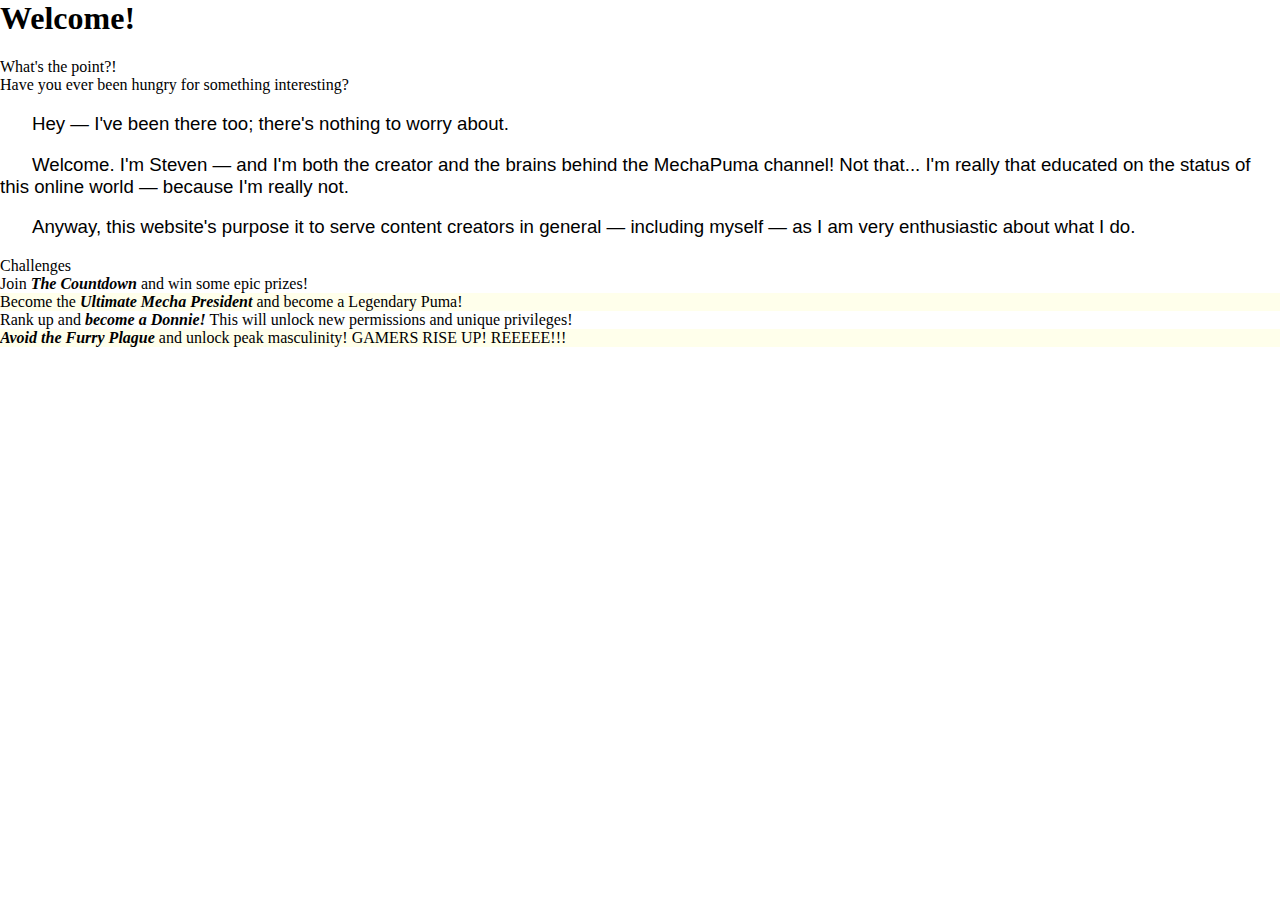
==== commit b28608ae: "Create index.html" ====
--- a/index.html
+++ b/index.html
@@ -1,99 +1,32 @@
-<!DOCTYPE html>
-<html lang="en">
-   <head>
-      <title>
-          Welcome! - MechaPuma
-      </title>
-      <meta charset="UTF-8">
-      <meta name="description" content="I swear it's for YouTube, mom! Oh... Hey there! Welcome to the official MechaPuma website, home of an enthusiastic and spastic teenager hoping to make the world a better place by being an idiot. You most likely found this from my YouTube channel, or from my Creative Content series! No matter where you came from, welcome! I hope you enjoy your stay here on MechaPuma.">
-      <meta name="keywords" content="creative content, mechapuma, meme-ify, memeify, furry cringe, brony cringe, cuphead cringe, mechapuma website, mechapuma, mechapuma cringe">
-      <meta name="author" content="Steven from MechaPuma">
-      <link rel="shortcut icon" href="favicon.ico" type="image/x-icon">
-      <link rel="stylesheet" type="text/css" href="style.css">
-      <link href="https://fonts.googleapis.com/css?family=Roboto" rel="stylesheet">
-      <link href="https://fonts.googleapis.com/css?family=Helvetica" rel="stylesheet">
-      <link href="https://fonts.googleapis.com/css?family=Montserrat" rel="stylesheet">
-      <link href="https://fonts.googleapis.com/css?family=Montserrat:100,200,300,400,500,600,700,800,900" rel="stylesheet">
-      <link href="https://fonts.googleapis.com/css?family=Muli:200,300,400,700,800,900" rel="stylesheet">
-      <meta name="viewport" content="width=device-width, initial-scale=1.0">
-      <script>
-          console.log("Hey there, guys; it's Steven frommmmm MechaPuma!")
-       </script>
-   </head>
-   <body>
-      <div class="navbar">
-         <a href="index.html">HOME</a>
-         <a href="more.html">ABOUT ME</a>
-         <a href="submissions.html">SUBMISSIONS</a>
-         <a href="series.html">SERIES</a>
-      </div>
-       
-      <a href="index.html">
-         <div class="navbutton">HOME</div>
-      </a>
-      <a href="more.html">
-         <div class="navbutton">ABOUT ME</div>
-      </a>
-      <a href="submissions.html">
-         <div class="navbutton">SUBMISSIONS</div>
-      </a>
-      <a href="series.html">
-         <div class="navbutton">SERIES</div>
-      </a>
-      <div class="leftbar" style="top: 54px;">
-         <div class="lefttitle">SOCIAL MEDIA</div>
-         <a href="https://www.youtube.com/MechaPuma">
-            <img src="https://image.ibb.co/iEv9Hx/You_Tube_Icon.jpg" class="pfpimgtop">
-            <h2 class="pfptxt">YOUTUBE</h2>
-         </a>
-         <a href="https://discord.gg/S4bVttS">
-            <img src="https://image.ibb.co/dyLyAH/Discord_Icon.jpg" class="pfpimg">
-            <h2 class="pfptxt">DISCORD</h2>
-         </a>
-         <a href="https://www.twitter.com/MechaPuma">
-            <img src="https://image.ibb.co/de4Tcx/Twitter_Logo.jpg" class="pfpimg">
-            <h2 class="pfptxt">TWITTER</h2>
-         </a>
-         <a href="https://www.instagram.com/MechaPuma">
-            <img src="https://www.godik.dk/wp-content/uploads/2015/12/instagram-logo-300x300.png" class="pfpimg">
-            <h2 class="pfptxt">INSTAGRAM</h2>
-         </a>
-         <div class="line"></div>
-         <div class="lefttitle">CONTACT ME</div>
-         <a href="mailto:contact@mechapuma.com"><img src="https://image.ibb.co/kQEVjn/Mail_Icon.jpg" class="pfpimgtop"></a>
-         <a href="mailto:contact@mechapuma.com">
-            <h2 class="pfptxt">E-MAIL</h2>
-         </a>
-         <img src="https://image.ibb.co/dyLyAH/Discord_Icon.jpg" class="pfpimg">
-         <h2 class="pfptxt">
-            MECHAPUMA#4732
-         </h2>
-      </div>
-      <div class="topbanner">
-      </div>
-      <div class="main">
-         <div class="pagetitle">WELCOME!</div>
-         <p style="position: relative; color: black; z-index: 1; text-indent: 3em;">Welcome to the official website of MechaPuma! Here, you'll find all sorts of stuff, like contact information, a description of the channel, personal information, and more!</p>
-         <iframe src="https://www.youtube.com/embed/ReUvaL4CeQw" class="iframestyle"></iframe>
-         <div class="pagetitle">SERIES</div>
-         <p style="text-indent: 2em;">Here on MechaPuma, we have many series—from the occasional DIYs, to sarcastic how-to's... to "Creative" Content! You might be wondering why there is such a broad spectrum of videos on this channel. I post whatever comes to mind, such as highly-requested content and series, as well as trending topics and just 'thought-provoking' videos. A while back, at the start of this whole YouTube thing, I posted an abundance of gaming content, and later, parodic how-to's, which, at the time, was what you guys wanted—but now, we have a massive unknown journey ahead of us—so get ready for more cringe, parodies, music, and more!</p>
-         <a>
-         <a href="series.html">
-            <h3>Read More...</h3>
-         </a>
-         </a>
-         <div class="middlebanner">
-            <h2 class="promotext">GOT MEMES?</h2>
-            <a href="https://discord.gg/7DSYeGB">
-               <div class="mbbutton">SUBMIT THEM HERE!</div>
-            </a>
-         </div>
-      </div>
-      <a href="form.html">
-         <footer class="menufooter">
-            WANT TO SUPPORT MECHAPUMA? TAKE THIS SURVEY!
-            <div class="menuexpand"></div>
-         </footer>
-      </a>
-   </body>
+<!DOCTYPE html5>
+
+<html>
+    <head>
+        <link rel="stylesheet" type="text/css" href="style.css">
+        <link href="https://fonts.googleapis.com/css?family=Raleway:200,300,400,700,900" rel="stylesheet">
+        <title>MechaPuma — HOME</title>
+        <meta name="viewport" content="width=device-width, initial-scale=1.0">
+    </head>
+    <body>
+    <div id="mainBanner"></div>
+        <h1 class="transition1 positionRelative alignCenter">Welcome!</h1>
+        
+        <div class="mainContainer2 positionRelative transition1 alignCenter">
+            <div class="category1 transition1 positionRelative alignCenter">What's the point?!</div>
+            <div class="questions questionsFirst transition1 positionRelative">Have you ever been hungry for something interesting?</div>
+            <div style="background-color: white; text-indent: 2em;" class="subcategory1 transition1 positionRelative"><p>Hey — I've been there too; there's nothing to worry about.</p>
+            <p>Welcome. I'm Steven — and I'm both the creator and the brains behind the MechaPuma channel! Not that... I'm really that educated on the status of this online world — because I'm really not.</p><p>Anyway, this website's purpose it to serve content creators in general — including myself — as I am very enthusiastic about what I do.</p>
+            </div>
+        </div>
+        
+        <div class="mainContainer transition1 positionRelative alignCenter">
+            <div class="category1 transition1 positionRelative alignCenter">Challenges</div>
+                <div style="background-color: white;" class="subcategory1 transition1 positionRelative alignCenter">Join <i><b>The Countdown</b></i> and win some epic prizes!</div>
+                <div style="background-color: rgb(255,255,235);" class="subcategory1 transition1 positionRelative alignCenter">Become the <i><b>Ultimate Mecha President</b></i> and become a Legendary Puma!</div>
+                <div style="background-color: white;" class="subcategory1 transition1 positionRelative alignCenter">Rank up and <b><i>become a Donnie!</i></b> This will unlock new permissions and unique privileges!</div>
+                <div style="background-color: rgb(255,255,235);" class="subcategory1 transition1 positionRelative alignCenter"><i><b>Avoid the Furry Plague</b></i> and unlock peak masculinity! GAMERS RISE UP! REEEEE!!!</div>
+            <div class="category1footer transition1 positionRelative alignCenter"></div>
+        </div>
+
+    </body>
 </html>
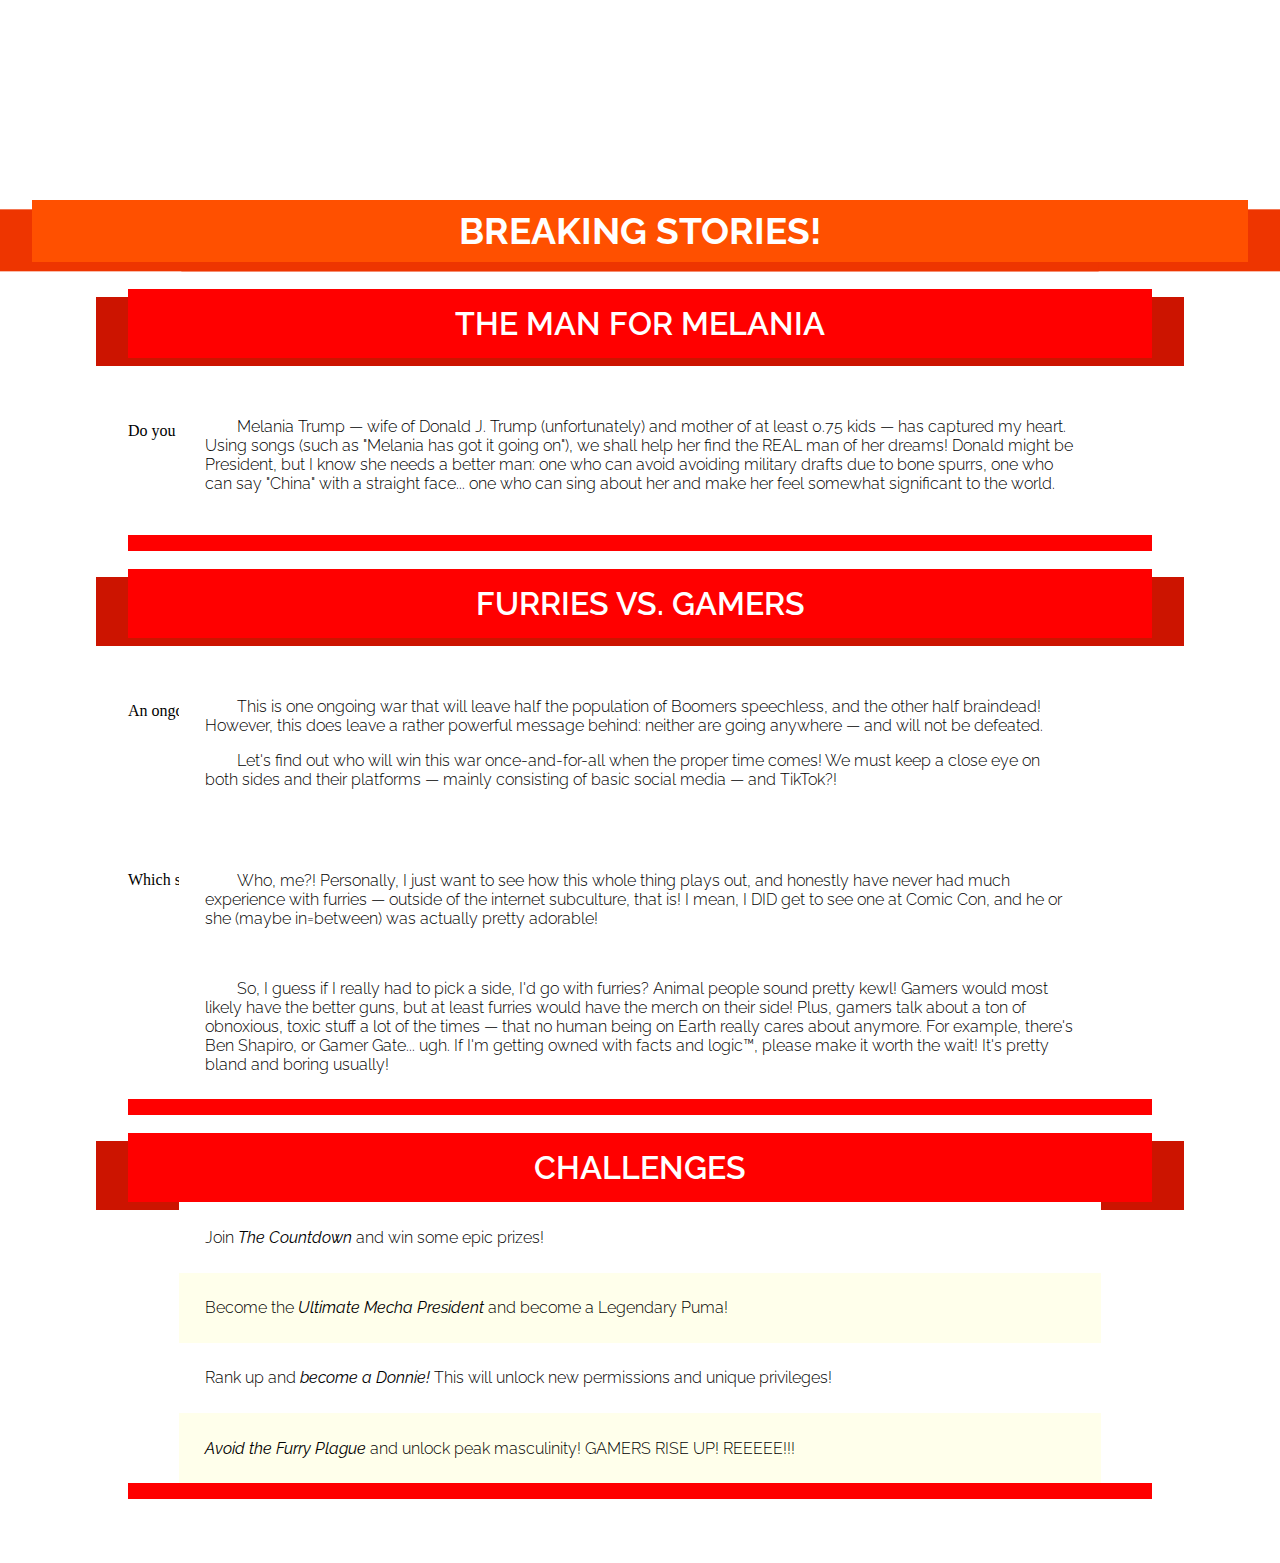
==== commit 1375c22d: "Update index.html" ====
--- a/index.html
+++ b/index.html
@@ -9,14 +9,23 @@
     </head>
     <body>
     <div id="mainBanner"></div>
-        <h1 class="transition1 positionRelative alignCenter">Welcome!</h1>
+        <h1 class="transition1 positionRelative alignCenter">Breaking Stories!</h1>
         
         <div class="mainContainer2 positionRelative transition1 alignCenter">
-            <div class="category1 transition1 positionRelative alignCenter">What's the point?!</div>
-            <div class="questions questionsFirst transition1 positionRelative">Have you ever been hungry for something interesting?</div>
-            <div style="background-color: white; text-indent: 2em;" class="subcategory1 transition1 positionRelative"><p>Hey — I've been there too; there's nothing to worry about.</p>
-            <p>Welcome. I'm Steven — and I'm both the creator and the brains behind the MechaPuma channel! Not that... I'm really that educated on the status of this online world — because I'm really not.</p><p>Anyway, this website's purpose it to serve content creators in general — including myself — as I am very enthusiastic about what I do.</p>
-            </div>
+            <div class="category1 transition1 positionRelative alignCenter">The Man For Melania</div>
+                <div class="highlights transition1 positionRelative">Do you think she deserves another man?</div>
+                <div style="background-color: white; text-indent: 2em;" class="subcategory1 transition1 positionRelative"><p>Melania Trump — wife of Donald J. Trump (unfortunately) and mother of at least 0.75 kids — has captured my heart. Using songs (such as "Melania has got it going on"), we shall help her find the REAL man of her dreams! Donald might be President, but I know she needs a better man: one who can avoid avoiding military drafts due to bone spurrs, one who can say "China" with a straight face... one who can sing about her and make her feel somewhat significant to the world.</p>
+                </div>
+            <div class="category1footer alignCenter positionRelative"></div><br>
+            <div class="category1 transition1 positionRelative alignCenter">Furries VS. Gamers</div>
+                <div class="highlights transition1 positionRelative">An ongoing catfight! RAWR! X3!</div>
+                    <div style="background-color: white; text-indent: 2em;" class="subcategory1 transition1 positionRelative"><p>This is one ongoing war that will leave half the population of Boomers speechless, and the other half braindead! However, this does leave a rather powerful message behind: neither are going anywhere — and will not be defeated.</p><p>Let's find out who will win this war once-and-for-all when the proper time comes! We must keep a close eye on both sides and their platforms — mainly consisting of basic social media — and TikTok?!</p>
+                    </div>
+                <div style="margin-top: -1.5em;" class="highlights transition1 positionRelative">Which side am I on?!</div><br><br>
+                    <div style="background-color: white; text-indent: 2em; margin-top: -1em;" class="subcategory1 transition1 positionRelative">Who, me?! Personally, I just want to see how this whole thing plays out, and honestly have never had much experience with furries — outside of the internet subculture, that is! I mean, I DID get to see one at Comic Con, and he or she (maybe in=between) was actually pretty adorable!</div>
+                        <div class="newsBannerFVG transition1 alignCenter"></div>
+                    <div style="background-color: white; text-indent: 2em;" class="subcategory1 transition1 positionRelative">So, I guess if I really had to pick a side, I'd go with furries? Animal people sound pretty kewl! Gamers would most likely have the better guns, but at least furries would have the merch on their side! Plus, gamers talk about a ton of obnoxious, toxic stuff a lot of the times — that no human being on Earth really cares about anymore. For example, there's Ben Shapiro, or Gamer Gate... ugh. If I'm getting owned with facts and logic™, please make it worth the wait! It's pretty bland and boring usually!</div>
+            <div class="category1footer alignCenter positionRelative"></div><br>
         </div>
         
         <div class="mainContainer transition1 positionRelative alignCenter">
--- a/style.css
+++ b/style.css
@@ -1,867 +1,199 @@
- body {
-     margin: 0px;
+body {
+    margin: 0;
 }
- .pagetitle {
-     transition: 1s;
-     font-family: Muli, Sans-Serif;
-     font-weight: 1000;
-     background-color: #ff9900;
-     color: white;
-     font-size: 30pt;
-     text-shadow: 0px 2px 0px gray;
-     box-shadow: 0px 4px 0px #db870a, 0px 8px 16px rgba(0,0,0,0.25);
-     display: block;
-     width: 100%;
-     height: 56px;
-     text-align: center;
-     padding-top: 8px;
-     margin-left: auto;
-     margin-right: auto;
-     margin-top: 50px;
-     border-radius: 10px;
+.positionRelative {
+    position: relative;
 }
- .pagetitle:hover {
-     transition: 1s;
-     box-shadow: 0px 8px 0px #db870a, 0px 16px 16px rgba(0,0,0,0.25);
+.transition1 {
+    transition: 0.5s;
 }
- .pagetitle1 {
-     transition: 0s;
-     font-family: Muli, Sans-Serif;
-     font-weight: 1000;
-     background-color: #ff9900;
-     color: white;
-     font-size: 30pt;
-     text-shadow: 0px 2px 0px gray;
-     box-shadow: 0px 4px 0px #db870a, 0px 8px 16px rgba(0,0,0,0.25);
-     display: block;
-     width: 100%;
-     height: 56px;
-     text-align: center;
-     padding-top: 8px;
-     margin-left: auto;
-     margin-right: auto;
-     margin-top: 50px;
+.alignCenter {
+    margin-left: auto;
+    margin-right: auto;
 }
- .pagetitle2 {
-     transition: 0s;
-     font-family: Muli, Sans-Serif;
-     font-weight: 700;
-     background-color: #ff9900;
-     color: white;
-     font-size: 18pt;
-     text-shadow: 0px 1px 0px gray;
-     box-shadow: 0px 4px 0px #db870a, 0px 8px 16px rgba(0,0,0,0.25);
-     width: 100%;
-     display: block;
-     text-align: center;
-     padding-top: 8px;
-     padding-bottom: 8px;
-     margin-top: 1em;
-     border-radius: 10px;
+h1 {
+    top: -1.75em;
+    padding-top: 0.25em;
+    padding-bottom: 0.25em;
+    color: white;
+    font-family: 'Raleway', Sans-Serif;
+    text-transform: uppercase;
+    background-color: #FF5000;
+    font-size: 28pt;
+    text-align: center;
+    width: 95%;
+    box-shadow: -4em 0.25em 0 #EE3500, 4em 0.25em 0 #EE3500;
+    z-index: 1;
 }
- .pagetitle3 {
-     transition: 0s;
-     font-family: Muli, Sans-Serif;
-     font-weight: 700;
-     background-color: #ffe500;
-     color: white;
-     font-size: 18pt;
-     text-shadow: 0px 1px 0px gray;
-     box-shadow: 0px 4px 0px #ffd400, 0px 8px 16px rgba(0,0,0,0.25);
-     width: 45%;
-     display: block;
-     text-align: center;
-     padding-top: 4px;
-     padding-bottom: 4px;
-     margin-left: auto;
-     border-radius: 10px;
+.mainContainer {
+    width: 80%;
+    background-color: transparent;
+    color: transparent;
+    position: relative;
 }
- .backbutton {
-     width: 36px;
-     height: 36px;
-     border-radius: 36px;
-     display: block;
-     font-family: Muli, Sans-Serif;
-     color: white;
+.mainContainer2 {
+    width: 80%;
+    background-color: transparent;
+    color: black;
+    position: relative;
+    z-index: 5;
 }
- .navbar {
-     transition: 1s;
-     overflow: hidden;
-     background-color: #ff5d00;
-     position: fixed;
-     top: 0;
-     width: 100%;
-     font-family: Muli, Sans-Serif;
-     z-index: 5;
+#mainBanner {
+    top: -1.5em;
+    width: 100%;
+    height: 15em;
+    background-image: url(Images/Banners/mpBanner.jpg);
+    background-attachment: scroll;
+    background-repeat: no-repeat;
+    background-position: top center;
+    background-clip: padding-box;
+    background-size: cover;
+    z-index: 1;
 }
- .navbar:hover {
-     border-bottom: none;
+.category1 {
+    top: -2em;
+    width: 100%;
+    height: auto;
+    padding-top: 0.5em;
+    padding-bottom: 0.5em;
+    text-align: center;
+    background-color: red;
+    color: white;
+    box-shadow:-1em 0.25em 0 #CC1400, 1em 0.25em 0 #CC1400;
+    z-index: 2;
+    
+    font-family: 'Raleway', Sans-Serif;
+    font-weight: 600;
+    text-transform: uppercase;
+    font-size: 24pt;
 }
- .navbar a {
-     transition: 1s;
-     float: left;
-     display: block;
-     color: white;
-     text-align: center;
-     padding: 14px 24px;
-     text-decoration: none;
-     font-size: 16pt;
+.category2 {
+    top: -2em;
+    width: 100%;
+    height: auto;
+    padding-top: 0.5em;
+    padding-bottom: 0.5em;
+    text-align: center;
+    background-color: red;
+    color: white;
+    box-shadow:-1em 0.25em 0 #CC1400, 1em 0.25em 0 #CC1400;
+    z-index: 2;
+    
+    font-family: 'Raleway', Sans-Serif;
+    font-weight: 600;
+    text-transform: uppercase;
+    font-size: 24pt;
 }
- .navbar a:hover {
-     background: orange;
-     color: white;
-     box-shadow: 0px 4px 0px #ff9900;
-     margin-bottom: 4px;
-     transition: 0.5s;
+.category1footer {
+    top: -4em;
+    width: 100%;
+    color: white;
+    background-color: red;
+    padding-top: 0.5em;
+    padding-bottom: 0.5em;
+    z-index: 3;
+    
+    font-family: 'Raleway', Sans-Serif;
+    font-weight: 300;
 }
- .navbar2 {
-     transition: 1s;
-     overflow: hidden;
-     background-color: whitesmoke;
-     color: white;
-     position: relative;
-     top: 16px;
-     width: 100%;
-     font-family: Muli, Sans-Serif;
-     text-decoration: none;
-     z-index: 1;
+.subcategory1 {
+    top: -4em;
+    width: 85%;
+    margin-left: auto;
+    margin-right: auto;
+    color: black;
+    background-color: inherit;
+    padding: 2.5%;
+    z-index: 3;
+    
+    font-family: 'Raleway', Sans-Serif;
+    font-size: 12pt;
+    font-weight: 300;
 }
- .navbar2 a {
-     transition: 1s;
-     float: left;
-     display: block;
-     color: black;
-     text-align: center;
-     padding: 14px 14px;
-     text-decoration: none;
-     font-size: 16pt;
-     overflow: hidden;
+.informative {
+    top: -3em;
+    width: 100%;
+    margin-left: auto;
+    margin-right: auto;
+    color: black;
+    background-color: inherit;
+    padding: none;
+    z-index: 5;
+    
+    font-family: 'Raleway', Sans-Serif;
+    font-size: 16pt;
+    font-weight: 600;
 }
- .navbar2:hover {
-     transition: 1s;
+.questions {
+    top: -3em;
+    width: 85%;
+    margin-left: auto;
+    margin-right: auto;
+    margin-bottom: -1.5em;
+    color: black;
+    background-color: lightyellow;
+    padding: 0.5em;
+    z-index: 5;
+    box-shadow: 0px 2px 0px peachpuff;
+    border-top: 2px solid peachpuff;
+    
+    font-family: 'Raleway', Sans-Serif;
+    font-size: 16pt;
+    font-weight: 600;
+    text-align: center;
 }
- .navbar2 a:hover {
-     transition: 1s;
-     background-color: lightgray;
-     color: white;
-     box-shadow: 0px -64px 0px rgba(0,0,0,0.5) inset;
+.profileContainer {
+    width: 75%;
+    max-width: 15em;
+    height: 2.5em;
+    background-color: rgb(255,255,235);
+    border-radius: 1em;
+    padding: 1em;
+    margin-top: 0.25em;
+    margin-bottom: 0.25em;
 }
- .topbanner {
-     transition: 1s;
-     width: 100%;
-     height: 240px;
-     position: relative;
-     margin-left: auto;
-     margin-right: auto;
-     margin-top: 3.35em;
-     background-image: url(https://image.ibb.co/kFEhVS/Mecha_Puma_Channel_Banner_Cropped.jpg);
-     background-attachment: scroll;
-     background-clip: padding-box;
-     background-position: top center;
-     background-repeat: no-repeat;
-     background-size: cover;
+.profilePicture {
+    min-width: 2.5em;
+    max-width: 2.5em;
+    min-height: 2.5em;
+    max-height: 2.5em;
+    border-radius: 100em;
+    position: absolute;
+    
+    background-image: url(Images/Banners/mpBanner.jpg);
+    background-size: cover;
 }
- .aboutmebanner {
-     transition: 1s;
-     width;
-     100%;
-     height: 480px;
-     position: relative;
-     margin-left: auto;
-     margin-right: auto;
-     margin-top: 4em;
-     background-image: url(https://image.ibb.co/jO2W8y/[base64].jpg);
-     background-attachment: fixed;
-     background-clip: padding-box;
-     background-position: center center;
-     background-repeat: no-repeat;
-     background-size: cover;
+.profileTitle {
+    font-family: 'Raleway', Sans-Serif;
+    font-weight: 400;
+    font-size: 16pt;
+    text-indent: 2.5em;
 }
- .aboutmecontainer {
-     color: transparent;
-     background-color: transparent;
-     margin-left: 0;
+.profileDescription {
+    font-size: 12pt;
+    font-weight: 100;
+    color: dimgray;
 }
- .aboutmetitle {
-     font-family: Muli, Sans-Serif;
-     color: white;
-     text-shadow: 0px 4px 0px rgba(0,0,0,0.25);
-     text-align: right;
-     font-size: 90pt;
-     font-weight: 1000;
-     padding-top: 1em;
-     position: relative;
-     line-height: .85em;
-     margin-right: 5%;
-}
- .aboutmetext {
-     font-family: Muli, Sans-Serif;
-     color: white;
-     text-shadow: 0px 2px 0px rgba(0,0,0,0.25);
-     text-align: left;
-     padding-left: 12px;
-     padding-right: 12px;
-     font-size: 16pt;
-     font-weight: 300;
-}
- .main {
-     width: 85%;
-     height: 2440px;
-     background-color: transparent;
-     margin-left: auto;
-     margin-right: auto;
-}
- .main2 {
-     width: 85%;
-     height: 720px;
-     max-width: 1080px;
-     background-color: transparent;
-     margin-left: auto;
-     margin-right: auto;
-}
- .main3 {
-     width: 85%;
-     height: auto;
-     padding-top: 1em;
-     padding-bottom: 1em;
-     background-color: transparent;
-     margin-left: auto;
-     margin-right: auto;
-     min-height: 360px;
-}
- p {
-     font-family: Muli, Sans-Serif;
-     font-weight: 100;
-     font-size: 14pt;
-}
- .promotext {
-     transition: 1s;
-     font-family: Muli, Sans-Serif;
-     font-size: 48pt;
-     font-weight: 1000;
-     text-align: center;
-     color: rgba(360,360,360,0.75);
-     text-shadow: 0px 2px 0px rgba(360,360,360,0), 0px 4px 4px rgba(0,0,0,0.5);
-     padding-top: 2em;
-     margin-left: auto;
-     margin-right: auto;
-}
- .promotext:hover {
-     transition: 1s;
-     font-family: Muli, Sans-Serif;
-     font-size: 48pt;
-     font-weight: 1000;
-     text-align: center;
-     color: rgba(360,360,360,1);
-     text-shadow: 0px 4px 0px rgba(360,360,360,0.5), 0px 8px 16px rgba(0,0,0,0.5);
-     padding-top: 2em;
-     margin-left: auto;
-     margin-right: auto;
-}
- h3 {
-     transition: 1s;
-     font-family: Muli, Sans-Serif;
-     font-weight: 600;
-     background-color: #b2ff00;
-     border-radius: 10px;
-     box-shadow: 0px 4px 0px #75e504;
-     color: white;
-     text-shadow: 0px 2px 0px rgba(0,0,0,0.25);
-     padding: 1.5%;
-     text-align: center;
-     margin-right: 50%;
-}
- h3:hover {
-     transition: 2.5s;
-     box-shadow: 0px 8px 0px #75e504, 0px 8px 24px rgba(0,0,0,0.125), 0px 10px 24px rgba(360,360,360,0.5) inset;
-     text-shadow: 0px 2px 0px rgba(0,0,0,0.25), 0px 4px 0px rgba(0,0,0,0.25);
-     border-radius: 100px;
-}
- .iframestyle {
-     transition: 2.5s;
-     border: none;
-     box-shadow: 0px 4px 16px rgba(0,0,0,0.25);
-     display: block;
-     width: 100%;
-     height: 15%;
-     max-width: 100%;
-     max-height: 15%;
-     z-index: 1;
-}
- .iframestyle:hover {
-     transition: 2.5s;
-     box-shadow: 0px 4px 0px rgba(0,0,0,1), 0px 16px 32px rgba(0,0,0,0.25);
-}
- .iframestyle2 {
-     transition: 2.5s;
-     border: none;
-     box-shadow: 0px 4px 16px rgba(0,0,0,0.25);
-     display: block;
-     width: 100%;
-     height: 50%;
-     max-width: 100%;
-     max-height: 75%;
-     z-index: 1;
-}
- .iframestyle2:hover {
-     transition: 2.5s;
-     box-shadow: 0px 4px 0px rgba(0,0,0,1), 0px 16px 32px rgba(0,0,0,0.25);
-}
- .moreframe {
-     transition: 1s;
-     position: relative;
-     top: -2em;
-     width: 100%;
-     height: 480px;
-     border: none;
-     overflow: visible;
-}
- .leftbar {
-     overflow: hidden;
-     margin-top: none;
-     background-color: white;
-     z-index: 3;
-}
- .menufooter {
-     transition: 1s;
-     display: block;
-     width: 100%;
-     height: 0%;
-     min-height: 12px;
-     overflow: hidden;
-     background-color: #ff5d00;
-     color: transparent;
-     font-family: Muli, Sans-Serif;
-     text-align: center;
-     padding-top: 10px;
-     box-sizing: border-box;
-     position: fixed;
-     left: 0;
-     bottom: -12px;
-     z-index: 3;
-}
- .menufooter:hover {
-     transition: 1s;
-     display: block;
-     width: 100%;
-     height: 5%;
-     min-height: 40px;
-     overflow: hidden;
-     background-color: #ff5d00;
-     color: white;
-     font-family: Muli, Sans-Serif;
-     text-align: center;
-     padding-top: 10px;
-     box-sizing: border-box;
-     position: fixed;
-     left: 0;
-     bottom: 0;
-     z-index: 3;
-}
- .menusidebar {
-     transition: 1s;
-     display: block;
-     width: 15%;
-     height: 10%;
-     min-height: 40px;
-     max-height: 144px;
-     min-width: 64px;
-     max-width: 144px;
-     overflow: hidden;
-     background-color: #ff5d00;
-     color: white;
-     font-family: Muli, Sans-Serif;
-     text-align: center;
-     padding-top: 10px;
-     box-sizing: border-box;
-     position: fixed;
-     left: 0px;
-     bottom: 0px;
-     z-index: 3;
-}
-/* EXPAND MENU BUTTON */
- .menuexpand {
-     transition: 1s;
-     display: block;
-     position: fixed;
-     background-color: orangered;
-     width: 2em;
-     height: 2em;
-     margin-left: auto;
-     bottom: 0;
-     border-top-right-radius: 10px;
-     z-index: 4;
-     font-family: Muli, Sans-Serif;
-     color: white;
-     text-align: center;
-     font-weight: 1000;
-     padding-top: .5em;
-     padding-left: 1em;
-     padding-right: 1em;
-}
- .menuexpand:after {
-     content: '\2630';
-}
- .menuexpand:hover {
-     transition: 1s;
-     background-color: transparent;
-     color: transparent;
-     bottom: -12px;
-}
- .pfpimgtop {
-     width: 44px;
-     height: 44px;
-     position: relative;
-     border-radius: 100%;
-     max-width: 44px;
-     min-width: 44px;
-     max-height: 44px;
-     min-height: 44px;
-     margin-left: 10%;
-     margin-top: 7.5%;
-}
- .pfpimg {
-     width: 44px;
-     height: 44px;
-     position: relative;
-     border-radius: 100%;
-     max-width: 44px;
-     min-width: 44px;
-     max-height: 44px;
-     min-height: 44px;
-     margin-left: 10%;
-     margin-top: 0%;
-}
- .pfpimg:hover {
-     transition: 1s;
-     box-shadow: 0px 4px 4px rgba(0,0,0,0.25);
-     position: static;
-     border: 4px solid transparent;
-     margin-left: 20px;
-     margin-top: -4px;
-     margin-bottom: -4px;
-}
- .pfpimgtop:hover {
-     transition: 1s;
-     box-shadow: 0px 4px 4px rgba(0,0,0,0.25);
-     position: static;
-     border: 4px solid transparent;
-     margin-left: 20px;
-     margin-top: 14px;
-     margin-bottom: -4px;
-}
- .pfptxt {
-     transition: 1s;
-     font-family: Muli, Sans-Serif;
-     font-weight: 400;
-     position: relative;
-     margin-top: -17%;
-     margin-left: 35%;
-     text-decoration: none;
-     color: black;
-     font-size: 16pt;
-}
- .pfptxt:link {
-     text-decoration: none;
-}
- .pfptxt:visited {
-     text-decoration: none;
-}
- .pfptxt:hover {
-     transition: 1s;
-     text-decoration: none;
-     text-shadow: 0px 2px 4px rgba(0,0,0,0.25);
-     box-shadow: -8px 0px 0px lightgray, 0px 4px 0px whitesmoke, 0px -4px 0px whitesmoke, -8px 4px 0px lightgray, -8px -4px 0px lightgray;
-     background-color: whitesmoke;
-     padding-left: 14px;
-     margin-left: 4.4em;
-}
- .pfptxt:active {
-     text-decoration: none;
-}
- .lefttitle {
-     transition: 1s;
-     width: 90%;
-     height: 28px;
-     background-color: transparent;
-     margin-left: auto;
-     margin-right: auto;
-     text-align: center;
-     font-family: Muli, Sans-Serif;
-     font-size: 18pt;
-     color: black;
-     position: relative;
-     top: 0px;
-     box-shadow: 0px 2px 0px lightgray;
-     padding: 12px 0px;
-}
- .lefttitle:hover {
-     transition: 1s;
-     width: 100%;
-     box-shadow: 0px 2px 0px lightgray;
-     font-size: 20pt;
-     letter-spacing: 2px;
-     padding-bottom: 12px;
-}
- .line {
-     background-color: lightgray;
-     width: 90%;
-     height: 2px;
-     margin-right: auto;
-     margin-left: auto;
-     position: relative;
-     top: 4px;
-}
- a:link {
-     text-decoration: none;
-}
- a:visited {
-     text-decoration: none;
-}
- a:hover {
-     text-decoration: none;
-}
- a:active {
-     text-decoration: none;
-}
- .middlebanner {
-     transition: 5s;
-     width: 100%;
-     height: 480px;
-     background-position: center center;
-     background-image: url(https://image.ibb.co/ic3kyc/youtube_pattern.png);
-     background-size: cover;
-     filter: none;
-     margin-left: auto;
-     margin-right: auto;
-     background-attachment: fixed;
-     box-shadow: 0px 0px 36px rgba(0,0,0,0.5) inset;
-     border-radius: 24px;
-}
- .middlebanner:hover {
-     transition: 5s;
-     filter: blur(0px) hue-rotate(360deg);
-     box-shadow: inset 0px 720px 36px rgba(0,0,0,0.25);
-     background-attachment: fixed;
-}
- .mbbutton {
-     transition: 2.5s;
-     background-color: transparent;
-     border-radius: 24px;
-     border: 4px solid rgba(360,360,360,0.75);
-     margin-right: auto;
-     margin-left: auto;
-     width: 60%;
-     height: 10%;
-     font-family: Muli, Sans-Serif;
-     font-weight: 800;
-     font-size: 18pt;
-     color: rgba(360,360,360,0.75);
-     text-align: center;
-     padding-top: 2.5%;
-     margin-top: -24px;
-     box-shadow: 0px 12px 18px rgba(0,0,0,0);
-}
- .mbbutton:hover {
-     transition: 2.5s;
-     background-color: rgba(0,0,0,0.5);
-     border-radius: 24px;
-     border: 4px solid rgba(360,360,360,1);
-     margin-right: auto;
-     margin-left: auto;
-     width: 75%;
-     height: 10%;
-     font-family: Muli, Sans-Serif;
-     font-weight: 800;
-     font-size: 18pt;
-     color: rgba(360,360,360,1);
-     text-align: center;
-     padding-top: 2.5%;
-     margin-top: -24px;
-     box-shadow: 0px 12px 48px rgba(0,0,0,0.5);
-}
- .messageoverlay {
-     background-color: rgba(0,0,0,0.75);
-     color: white;
-     font-family: Muli, Sans-Serif;
-     text-align: center;
-     width: 85%;
-     height: 85%;
-     border-radius: 10px;
-     box-shadow: 0px 8px 0px rgba(0,0,0,0.5);
-}
+
 /* SCREEN SIZE */
- @media only screen and (min-width: 2000) {
-     body {
-    }
-     .iframestyle {
-         height: 35%;
-         max-height: 35%;
-         min-height: 35%;
-    }
-     p {
-         font-size: 250%;
-    }
-     .pagetitle {
-         font-size: 550%;
-         height: 5%;
-    }
-     .menufooter {
-         height: 5%;
-         font-size: 200%;
-    }
-     h3 {
-         font-size: 250%;
-         margin-right: 50%;
-         text-align: center;
-    }
-     .navbar {
-         width: 100%;
-         height: 7.5%;
-    }
-     .navbar a {
-         font-size: 300%;
-         padding-top: 24px;
-         padding-left: 36px;
-         padding-right: 36px;
-    }
-     .leftbar {
+@media only screen and (max-width: 860px) {
+    .subcategory1 {
+        padding: 5%;
+        width: 70%;
     }
 }
- @media only screen and (min-width: 600px) {
-     .navbutton {
-         width: 0;
-         height: 0;
-         display: hidden;
+@media only screen and (max-width: 650px) {
+    #mainBanner {
+        width: 100%;
+        height: 20em;
+        background-position: -1080px;
+    }
+    h1 {
+        padding-top: 0.5em;
+        padding-bottom: 0.5em;
+    }
+    .subcategory1 {
+        padding: 7.5%;
+        width: 75%;
     }
 }
- @media only screen and (max-width: 600px) {
-     .navbar, .navbar a, .navbar:hover, .navbar a:hover {
-        display: none;
-    }
-     body {
-         width: screen;
-    }
-     .navbutton {
-         transition: 0s;
-         width: screen;
-         padding: 12px 14px;
-         font-size: 30pt;
-         background-color: #ff5d00;
-         color: white;
-         font-family: Muli, Sans-Serif;
-         text-align: center;
-    }
-     .navbutton:hover {
-         transition: 1s;
-         background-color: orangered;
-         border-left: 48px solid rgba(0,0,0,0.25);
-    }
-     .pagetitle {
-         font-size: 350%;
-         padding-top: 14px;
-         width: 100%;
-         min-width: 360px;
-         padding-bottom: 30px;
-         margin-top: 0;
-         border-radius: 0px;
-    }
-     .pagetitle2 {
-         font-size: 250%;
-         padding-top: 14px;
-         padding-bottom: 14px;
-         width: 100%;
-         border-radius: 0px;
-    }
-     .pagetitle3 {
-         font-size: 250%;
-         padding-top: 14px;
-         padding-bottom: 14px;
-         border-radius: 0px;
-    }
-     .main {
-         width: 100%;
-         min-width: 360px;
-    }
-     .main2 {
-         width: 100%;
-         height: 100%;
-    }
-     .main3 {
-         width: 100%;
-    }
-     .aboutmebanner {
-         width: 100%;
-         margin-top: -1em;
-    }
-     .aboutmebanner {
-         background-attachment: scroll;
-         background-position: center center;
-         background-size: cover;
-         height: 480px;
-    }
-     .aboutmecontainer {
-         color: transparent;
-         background-color: transparent;
-         margin-left: 0%;
-         margin-right: 0%;
-    }
-     .aboutmetitle {
-         font-family: Muli, Sans-Serif;
-         color: white;
-         text-shadow: 0px 4px 0px rgba(0,0,0,0.25);
-         text-align: right;
-         font-size: 92pt;
-         font-weight: 1000;
-         padding-top: 2.25em;
-         position: relative;
-         line-height: .75em;
-    }
-     .aboutmetext {
-         font-family: Muli, Sans-Serif;
-         color: white;
-         text-shadow: 0px 2px 0px rgba(0,0,0,0.25);
-         text-align: left;
-         padding-left: 12px;
-         padding-right: 12px;
-         font-size: 16pt;
-         font-weight: 300;
-    }
-     p {
-         font-size: 150%;
-    }
-     .iframestyle {
-         width: 100%;
-         height: 35%;
-         margin-bottom: 44px;
-    }
-     .iframestyle2 {
-         width: 100%;
-         height: 40%;
-    }
-     .moreframe {
-         margin-top: -2em;
-    }
-     .accordionpanel {
-         transition: 1s;
-         min-height: 860px;
-         height: 860px;
-         padding-left: 0;
-         padding-right: 0;
-    }
-     p {
-         margin-right: 1em;
-         margin-left: 1em;
-    }
-     .promotext {
-         transition: 1s;
-         font-size: 80pt;
-         padding-top: .5em;
-         font-weight: 1000;
-         letter-spacing: -1pt;
-         line-height: .85em;
-    }
-     .promotext:hover {
-         transition: 5s;
-         font-size: 80pt;
-         padding-top: .5em;
-         font-weight: 1000;
-    }
-     .mbbutton {
-         margin-top: -1em;
-         width: 90%;
-         height: 25%;
-         font-size: 36pt;
-    }
-     .mbbutton:hover {
-         margin-top: -1em;
-         width: 90%;
-         height: 25%;
-         font-size: 36pt;
-    }
-     h3 {
-         margin-right: 0;
-         height: 3.25%;
-         font-size: 250%;
-         padding-top: 4%;
-         padding-bottom: 0;
-         text-transform: uppercase;
-    }
-     h3:hover {
-         margin-right: 0;
-         height: 3.25%;
-         font-size: 250%;
-         padding-top: 4%;
-         padding-bottom: 0;
-         text-transform: uppercase;
-    }
-     .leftbar {
-         display: none;
-    }
-     .menufooter {
-         display: none;
-    }
-     .pfpimg {
-         display: none;
-    }
-     .topbanner {
-         margin-top: 0;
-         width: 100%;
-         height: 360px;
-         margin-left: auto;
-         background-attachment: scroll;
-         background-size: cover;
-         background-attachment: scroll;
-         background-clip: padding-box;
-         background-position: -1440px;
-         background-repeat: no-repeat;
-         background-image: url(https://image.ibb.co/kFEhVS/Mecha_Puma_Channel_Banner_Cropped.jpg) 0px -50px;
-    }
-}
- @media only screen and (max-width: 900px) {
-     .topbanner {
-         margin-left: 0;
-         margin-right: 0;
-         width: 100%;
-    }
-}
- @media only screen and (min-width: 900px) {
-     .leftbar {
-         float: left;
-         width: 15%;
-         min-width: 240px;
-         height: 100%;
-         max-height: 100%;
-         position: fixed;
-         background-color: white;
-         box-shadow: 0px 0px 24px rgba(0,0,0,0.5);
-         overflow: hidden;
-         top: 0;
-    }
-     .iframestyle {
-         width: 100%;
-         height: 50%;
-    }
-     .topbanner {
-         margin-left: 30%;
-         width: 62.5%;
-    }
-     .main {
-         margin-left: 30%;
-         width: 62.5%;
-    }
-}
- @media only screen and (max-width: 899.999px) {
-     .pfpimg {
-         display: none;
-    }
-}
- @media only screen and (min-width: 1080px) {
-     .main {
-         margin-left: 27.5%;
-    }
-     .topbanner {
-         margin-left: 27.5%;
-    }
-}
- 
